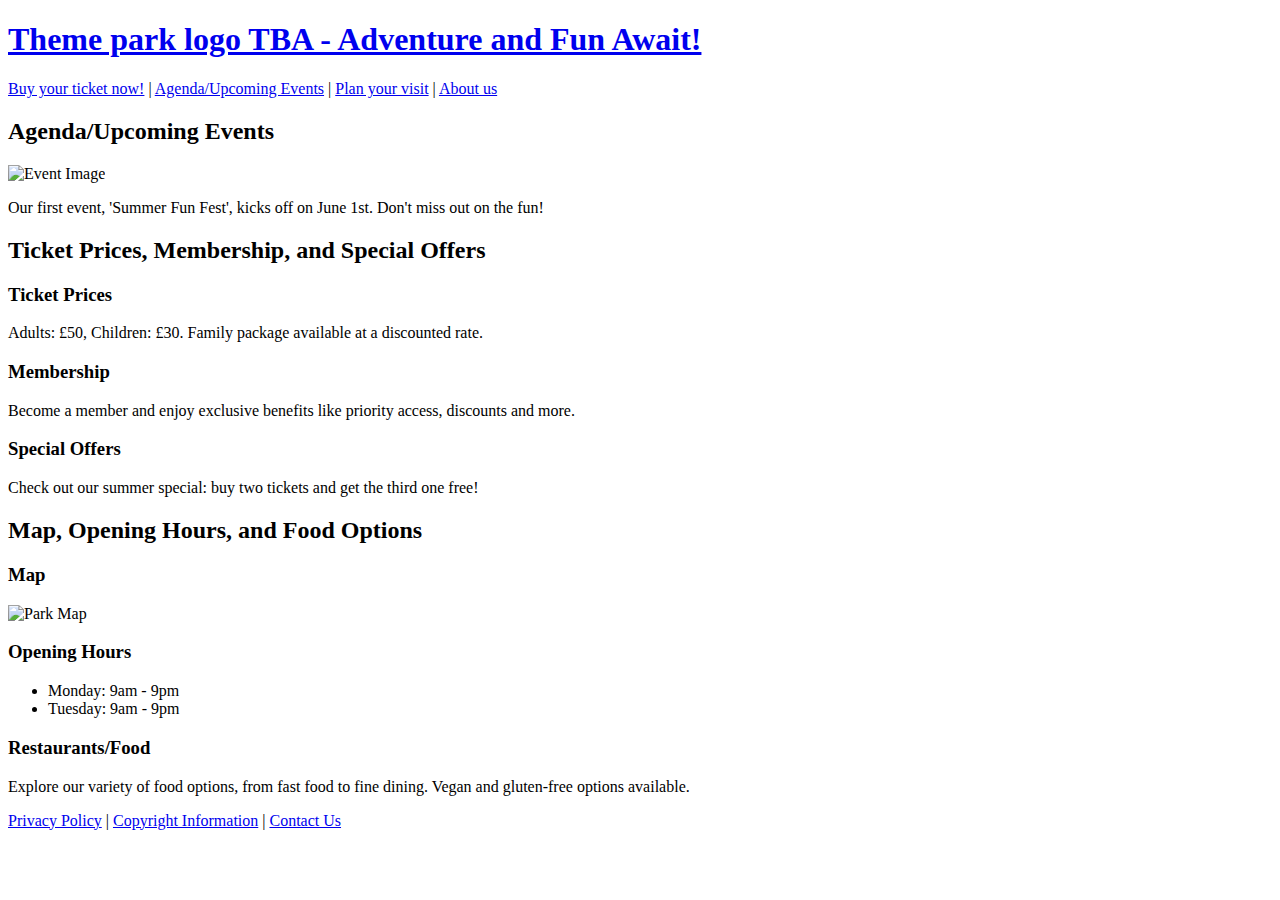
==== index.html @ 83d58781 "Basic folder structure implemented." ====
<!-- This is the main page of the theme park website -->

<!DOCTYPE html>
<html>
<head>
    <!-- Page title -->
    <title>Theme Park - Home</title>
</head>
<body>
    <!-- Site Header -->
    <header>
        <h1><a href="index.html">Theme park logo TBA - Adventure and Fun Await!</a></h1>

        <!-- Navigation -->
        <nav>
            <a href="your_visit.html">Buy your ticket now!</a> |
            <a href="#agenda">Agenda/Upcoming Events</a> |
            <a href="your_visit.html">Plan your visit</a> |
            <a href="about_us.html">About us</a>
        </nav>
    </header>
    
    <!-- Main Content -->
    <main>
        <section id="agenda">
            <h2>Agenda/Upcoming Events</h2>
            <!-- Each box would be represented with a div or figure tag -->
            <!-- Event image and details -->
            <!-- Replace with actual image path -->
            <div><img src="path_to_event_image.jpg" alt="Event Image"><p>Our first event, 'Summer Fun Fest', kicks off on June 1st. Don't miss out on the fun!</p></div>
            <!-- More events -->
        </section>

        <section id="tickets">
            <h2>Ticket Prices, Membership, and Special Offers</h2>
            <div>
                <h3>Ticket Prices</h3>
                <p>Adults: £50, Children: £30. Family package available at a discounted rate.</p>
            </div>
            <div>
                <h3>Membership</h3>
                <p>Become a member and enjoy exclusive benefits like priority access, discounts and more.</p>
            </div>
            <div>
                <h3>Special Offers</h3>
                <p>Check out our summer special: buy two tickets and get the third one free!</p>
            </div>
        </section>

        <section id="park-info">
            <h2>Map, Opening Hours, and Food Options</h2>
            <div>
                <h3>Map</h3>
                <!-- Replace with actual image path -->
                <img src="path_to_map_image.jpg" alt="Park Map">
            </div>
            <div>
                <h3>Opening Hours</h3>
                <ul>
                    <li>Monday: 9am - 9pm</li>
                    <li>Tuesday: 9am - 9pm</li>
                    <!-- Rest of the days -->
                </ul>
            </div>
            <div>
                <h3>Restaurants/Food</h3>
                <p>Explore our variety of food options, from fast food to fine dining. Vegan and gluten-free options available.</p>
            </div>
        </section>
    </main>
    
    <!-- Footer -->
    <footer>
        <a href="about_us.html#privacy">Privacy Policy</a> |
        <a href="about_us.html#copyright">Copyright Information</a> |
        <a href="about_us.html#contact">Contact Us</a>
    </footer>
</body>
</html>
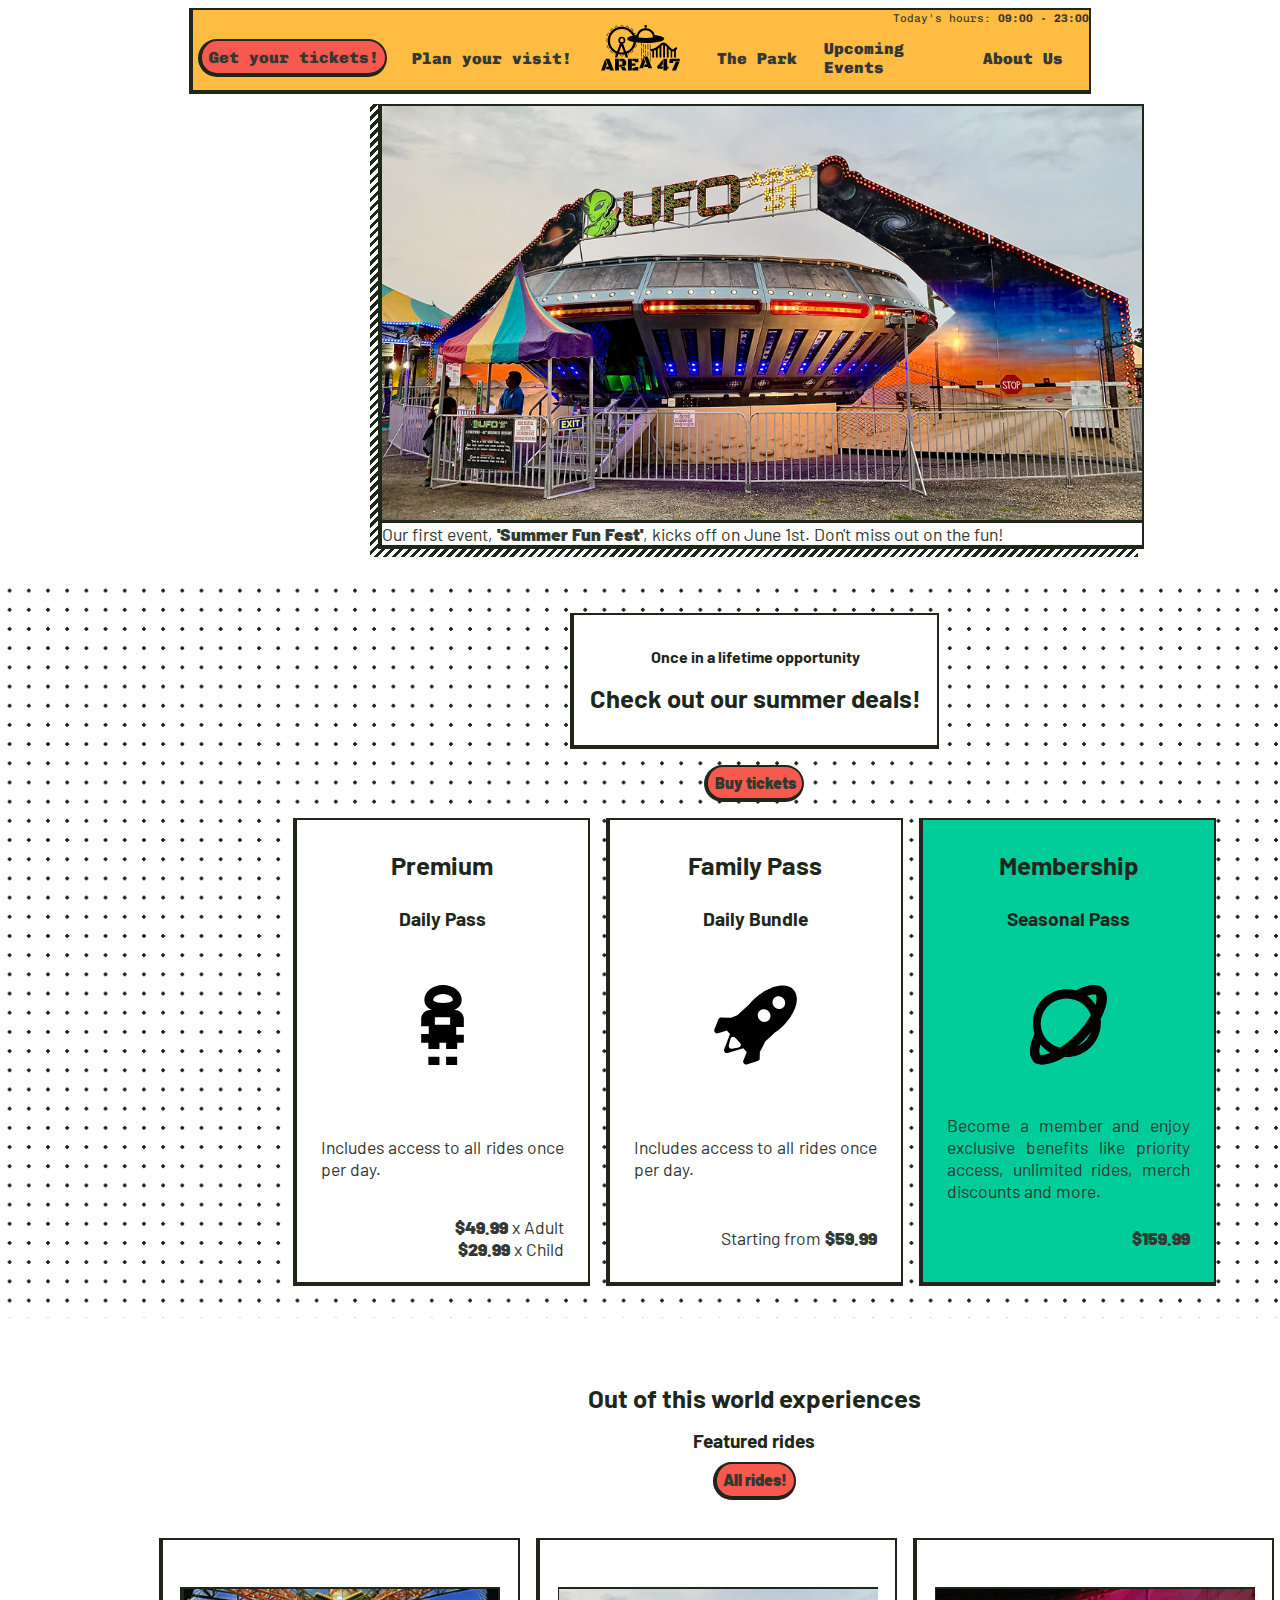
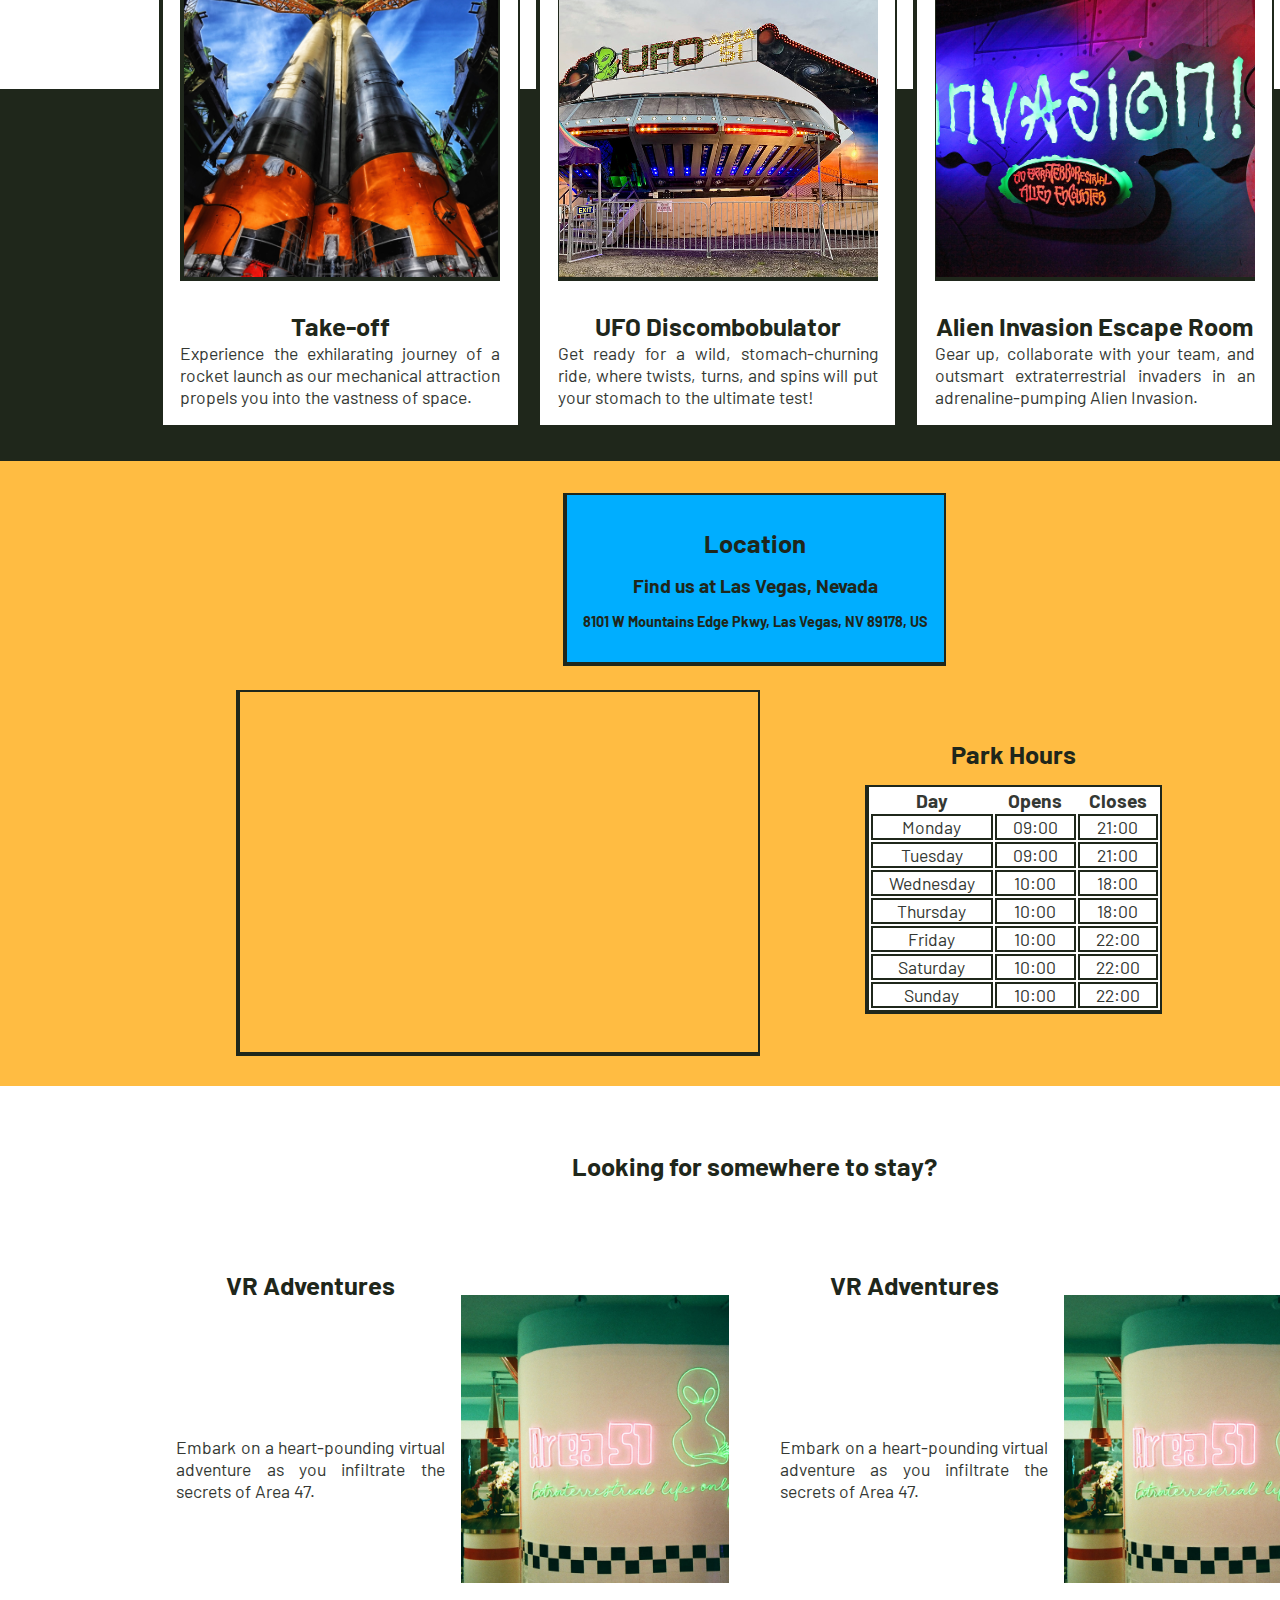
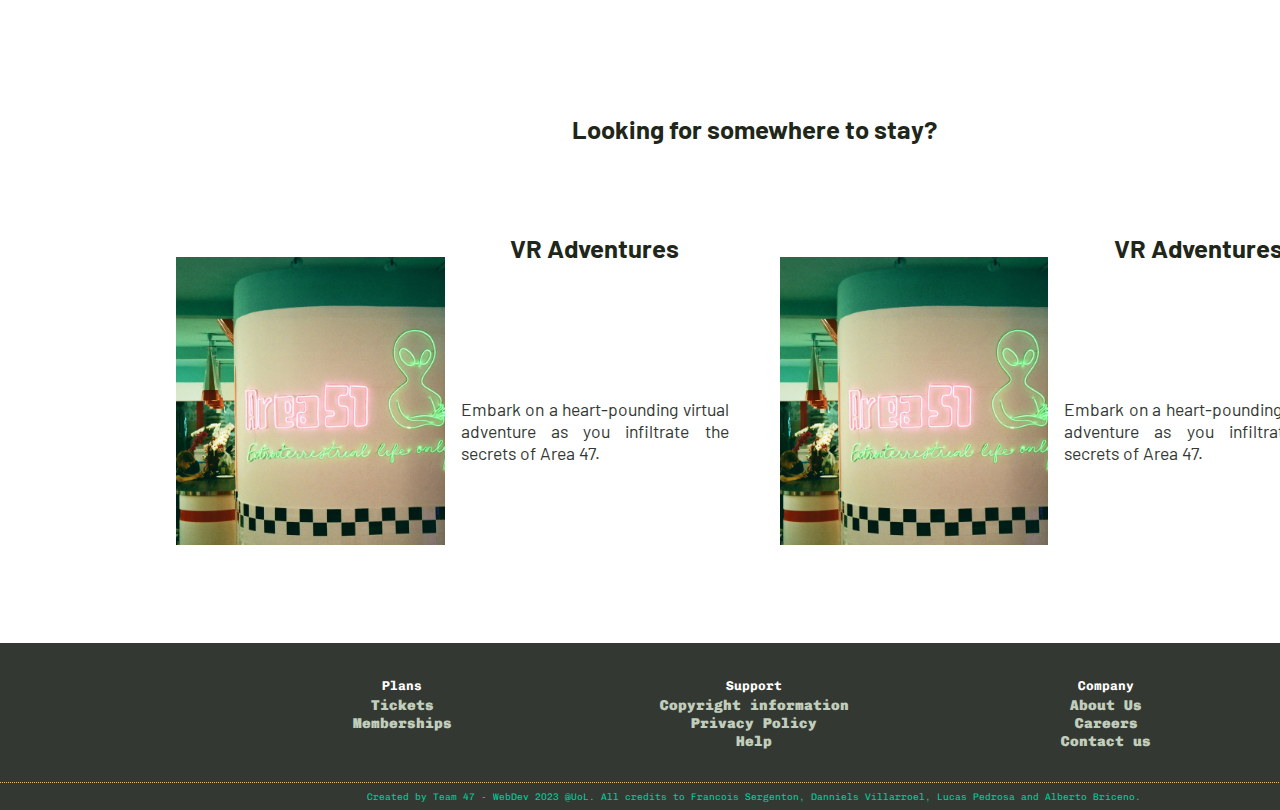
==== commit 2675d4a5: "Added test files" ====
--- a/index.html
+++ b/index.html
@@ -1,80 +1,318 @@
-<!-- This is the main page of the theme park website -->
-
 <!DOCTYPE html>
-<html>
+<html lang="en">
 <head>
-    <!-- Page title -->
-    <title>Theme Park - Home</title>
+    <meta charset="UTF-8">
+    <meta http-equiv="X-UA-Compatible" content="IE=edge">
+    <meta name="viewport" content="width=device-width, initial-scale=1.0">
+    <title>Area 47 - Home</title>
+    <link rel="stylesheet" href="css/style.css" />
 </head>
 <body>
-    <!-- Site Header -->
-    <header>
-        <h1><a href="index.html">Theme park logo TBA - Adventure and Fun Await!</a></h1>
-
-        <!-- Navigation -->
-        <nav>
-            <a href="your_visit.html">Buy your ticket now!</a> |
-            <a href="#agenda">Agenda/Upcoming Events</a> |
-            <a href="your_visit.html">Plan your visit</a> |
-            <a href="about_us.html">About us</a>
+
+    <!-- SITE HEADER - Contains Logo and Navigation Links -->
+    <header class="header">
+        <!-- NAVBAR - Left navbar only shown on desktop, Right navbar will transform into menu -->
+        <nav class="navbar">
+            <!-- LOGO - Displayed in the middle of the Navbar -->
+            <a href="index.html" class="navbar__logo">
+                <img src="assets/logo-black.svg" alt="Area 47 Logo" />
+            </a>
+            <!-- NAVBAR INFO - Park Hours info -->
+            <div class="navbar__info">Today's hours: <b>09:00 - 23:00</b></div>
+            <!-- NAVBAR LEFT - Links will hide on Mobile -->
+            <ul class="navbar__options navbar__left">
+                <!-- NAVBAR LEFT - Add items here -->
+                <li>
+                    <a class="button-red" href="your_visit.html">Get your tickets!</a>
+                </li>
+                <li>
+                    <a href="your_visit.html">Plan your visit!</a>
+                </li>
+            </ul>
+            <!-- HAMBURGER MENU - Hidden on Desktop -->
+            <input type="checkbox" id="navbar-check" class="navbar__check">
+            <label for="navbar-check" class="navbar__label">
+                <img src="assets/menu.svg" alt="Menu" />
+            </label>
+            <!-- NAVBAR RIGHT - Links will appear on hamburger list menu on Mobile -->
+            <ul class="navbar__options navbar__right">
+                <!-- NAVBAR RIGHT - Add items here -->
+                <li>
+                    <a href="your_visit.html">The Park</a>
+                </li>
+                <li>
+                    <a href="your_visit.html">Upcoming Events</a>
+                </li>
+                <li>
+                    <a href="about_us.html">About Us</a>
+                </li>
+            </ul>
         </nav>
     </header>
+    <!-- ##### START OF MAIN CONTENT ##### -->
     
-    <!-- Main Content -->
-    <main>
-        <section id="agenda">
-            <h2>Agenda/Upcoming Events</h2>
-            <!-- Each box would be represented with a div or figure tag -->
-            <!-- Event image and details -->
-            <!-- Replace with actual image path -->
-            <div><img src="path_to_event_image.jpg" alt="Event Image"><p>Our first event, 'Summer Fun Fest', kicks off on June 1st. Don't miss out on the fun!</p></div>
-            <!-- More events -->
-        </section>
-
-        <section id="tickets">
-            <h2>Ticket Prices, Membership, and Special Offers</h2>
-            <div>
-                <h3>Ticket Prices</h3>
-                <p>Adults: £50, Children: £30. Family package available at a discounted rate.</p>
-            </div>
-            <div>
-                <h3>Membership</h3>
-                <p>Become a member and enjoy exclusive benefits like priority access, discounts and more.</p>
-            </div>
-            <div>
-                <h3>Special Offers</h3>
-                <p>Check out our summer special: buy two tickets and get the third one free!</p>
-            </div>
-        </section>
-
-        <section id="park-info">
-            <h2>Map, Opening Hours, and Food Options</h2>
-            <div>
-                <h3>Map</h3>
-                <!-- Replace with actual image path -->
-                <img src="path_to_map_image.jpg" alt="Park Map">
-            </div>
-            <div>
-                <h3>Opening Hours</h3>
+    <main role="main">
+        <!-- Banner Section -->
+        <section id="banner">
+            <div class="flex__container">
+                <div class="banner bg-diagonal">
+                    <div class="banner__content bordered">
+                        <img src="images/1.jpg" />
+                        <p class="banner__tagline">
+                            Our first event, <strong>'Summer Fun Fest'</strong>, kicks off on June 1st. Don't miss out on the fun!
+                        </p>
+                    </div>
+                </div>
+            </div>        
+        </section>
+        <!-- Promotions Section -->
+        <section id="special-offers" class="bg-dots">
+            <div class="information bordered bg-lightest">
+                <h3>Once in a lifetime opportunity</h3>
+                <h1>Check out our summer deals!</h1>
+            </div>
+            <a class="button-red">Buy tickets</a>
+            <div class="grid__container three-cols">
+                <div class="card bg-lightest bordered">
+                    <div class="card-type-one">
+                        <h1 class="card__title">Premium</h1>
+                        <h2 class="card__subtitle">Daily Pass</h2>
+                        <p class="card__description">Includes access to all rides once per day.</p>
+                        <p class="card__price">
+                            <strong>$49.99</strong> x Adult <br>
+                            <strong>$29.99 </strong>x Child
+                        </p>
+                        <div class="card__image">
+                            <img src="assets/ticket-astronaut.svg" />
+                        </div>
+                    </div>
+                </div>
+                <div class="card bg-lightest bordered">
+                    <div class="card-type-one">
+                        <h1 class="card__title">Family Pass</h1>
+                        <h2 class="card__subtitle">Daily Bundle</h2>
+                        <p class="card__description">Includes access to all rides once per day.</p>
+                        <p class="card__price">
+                            Starting from <strong>$59.99</strong>
+                        </p>
+                        <div class="card__image">
+                            <img src="assets/ticket-rocket.svg" />
+                        </div>
+                    </div>
+                </div>
+                <div class="card bg-green bordered">
+                    <div class="card-type-one">
+                        <h1 class="card__title">Membership</h1>
+                        <h2 class="card__subtitle">Seasonal Pass</h2>
+                        <p class="card__description">Become a member and enjoy exclusive benefits like priority access, unlimited rides, merch discounts and more.</p>
+                        <p class="card__price">
+                            <strong>$159.99</strong>
+                        </p>
+                        <div class="card__image">
+                            <img src="assets/ticket-planet.svg" />
+                        </div>
+                    </div>
+                </div>
+            </div>
+        </section>
+        <!-- Featured Rides Section -->
+        <section id="rides" class="bg-mixed">
+            <div class="information">
+                <h1>Out of this world experiences</h1>
+                <h2>Featured rides</h2>
+                <a class="button-red">All rides!</a>
+            </div>
+            <div class="grid__container four-cols">
+                
+                <div class="card bordered bg-lightest">
+                    <div class="card-type-two">
+                        <h1 class="card__title">Take-off</h1>
+                        <p class="card__description">Experience the exhilarating journey of a rocket launch as our mechanical attraction propels you into the vastness of space.</p>
+                        <div class="card__image">
+                            <img class="bordered" src="images/20.jpg" />
+                        </div>
+                    </div>
+                </div>
+
+                <div class="card bordered bg-lightest">
+                    <div class="card-type-two">
+                        <h1 class="card__title">UFO Discombobulator</h1>
+                        <p class="card__description">Get ready for a wild, stomach-churning ride, where twists, turns, and spins will put your stomach to the ultimate test!</p>
+                        <div class="card__image">
+                            <img class="bordered" src="images/1.jpg" />
+                        </div>
+                    </div>
+                </div>
+
+                <div class="card bordered bg-lightest">
+                    <div class="card-type-two">
+                        <h1 class="card__title">Alien Invasion Escape Room</h1>
+                        <p class="card__description">Gear up, collaborate with your team, and outsmart extraterrestrial invaders in an adrenaline-pumping Alien Invasion.</p>
+                        <div class="card__image">
+                            <img class="bordered" src="images/5.jpg" />
+                        </div>
+                    </div>
+                </div>
+
+                <div class="card bordered bg-lightest">
+                    <div class="card-type-two">
+                        <h1 class="card__title">VR Adventures</h1>
+                        <p class="card__description">Embark on a heart-pounding virtual adventure as you infiltrate the secrets of Area 47.</p>
+                        <div class="card__image">
+                            <img class="bordered" src="images/13.jpg" />
+                        </div>
+                    </div>
+                </div>
+
+            </div>
+        </section>
+
+        <section id="park-hours-and-location" class="bg-primary">
+            <div class="information bordered bg-blue">
+                <h1>Location</h1>
+                <h2>Find us at Las Vegas, Nevada</h2>
+                <h4>8101 W Mountains Edge Pkwy, Las Vegas, NV 89178, US</h4>
+            </div>
+            <div class="grid__container two-cols">
+                <figure>
+                    <iframe  class="bordered" src="https://www.google.com/maps/embed?pb=!1m14!1m12!1m3!1d2033.2994493219244!2d-115.26764380509697!3d36.004127821631805!2m3!1f0!2f0!3f0!3m2!1i1024!2i768!4f13.1!5e0!3m2!1ses-419!2sec!4v1687545298673!5m2!1ses-419!2sec"></iframe>
+                </figure>
+                <div class="information">
+                    <h1>Park Hours</h1>
+                    <table class="bordered bg-lightest">
+                        <tr>
+                            <th>Day</th> <th>Opens</th> <th>Closes</th>
+                        </tr>
+                        <tr>
+                            <td>Monday</td> <td>09:00</td> <td>21:00</td>
+                        </tr>
+                        <tr>
+                            <td>Tuesday</td> <td>09:00</td> <td>21:00</td>
+                        </tr>
+                        <tr>
+                            <td>Wednesday</td> <td>10:00</td> <td>18:00</td>
+                        </tr>
+                        <tr>
+                            <td>Thursday</td> <td>10:00</td> <td>18:00</td>
+                        </tr>
+                        <tr>
+                            <td>Friday</td> <td>10:00</td> <td>22:00</td>
+                        </tr>
+                        <tr>
+                            <td>Saturday</td> <td>10:00</td> <td>22:00</td>
+                        </tr>
+                        <tr>
+                            <td>Sunday</td> <td>10:00</td> <td>22:00</td>
+                        </tr>
+                    </table>
+                </div>
+            </div>
+        </section>
+
+        <section id="food">
+            <div class="information">
+                <h1>Looking for somewhere to stay?</h1>
+            </div>
+            <div class="flex__container">
+                <div class="card">
+                    <div class="card-type-three">
+                        <h1 class="card__title">VR Adventures</h1>
+                        <p class="card__description">Embark on a heart-pounding virtual adventure as you infiltrate the secrets of Area 47.</p>
+                        <div class="card__image">
+                            <img src="images/16.jpg" />
+                        </div>
+                    </div>
+                </div>
+                <div class="card">
+                    <div class="card-type-three">
+                        <h1 class="card__title">VR Adventures</h1>
+                        <p class="card__description">Embark on a heart-pounding virtual adventure as you infiltrate the secrets of Area 47.</p>
+                        <div class="card__image">
+                            <img src="images/16.jpg" />
+                        </div>
+                    </div>
+                </div>
+            </div>
+
+            <section id="food-and-accomodation">
+                <div class="information">
+                    <h1>Looking for somewhere to stay?</h1>
+                </div>
+                <div class="flex__container">
+                    <div class="card">
+                        <div class="card-type-four">
+                            <h1 class="card__title">VR Adventures</h1>
+                            <p class="card__description">Embark on a heart-pounding virtual adventure as you infiltrate the secrets of Area 47.</p>
+                            <div class="card__image">
+                                <img src="images/16.jpg" />
+                            </div>
+                        </div>
+                    </div>
+                    <div class="card">
+                        <div class="card-type-four">
+                            <h1 class="card__title">VR Adventures</h1>
+                            <p class="card__description">Embark on a heart-pounding virtual adventure as you infiltrate the secrets of Area 47.</p>
+                            <div class="card__image">
+                                <img src="images/16.jpg" />
+                            </div>
+                        </div>
+                    </div>
+                </div>
+
+        </section>
+
+    </main>
+
+    <!-- ##### END OF MAIN CONTENT ##### -->
+    <!-- SITE FOOTER - Contains supporting links -->
+    <footer class="footer">
+        <div class="footer__content">
+            <!-- FOOTER MENU - Add more menus using an h1 for a title and a list of links -->
+            <div class="footer__content-menu">
+                <h1>Plans</h1>
                 <ul>
-                    <li>Monday: 9am - 9pm</li>
-                    <li>Tuesday: 9am - 9pm</li>
-                    <!-- Rest of the days -->
+                    <li>
+                        <a href="your_visit.html">Tickets</a>
+                    </li>
+                    <li>
+                        <a href="your_visit.html">Memberships</a>
+                    </li>
                 </ul>
             </div>
-            <div>
-                <h3>Restaurants/Food</h3>
-                <p>Explore our variety of food options, from fast food to fine dining. Vegan and gluten-free options available.</p>
-            </div>
-        </section>
-    </main>
+            <div class="footer__content-menu">
+                <h1>Support</h1>
+                <ul>
+                    <li>
+                        <a href="about_us.html">Copyright information</a>
+                    </li>
+                    <li>
+                        <a href="about_us.html">Privacy Policy</a>
+                    </li>
+                    <li>
+                        <a href="about_us.html">Help</a>
+                    </li>
+                </ul>
+            </div>
+            <div class="footer__content-menu">
+                <h1>Company</h1>
+                <ul>
+                    <li>
+                        <a href="about_us.html">About Us</a>
+                    </li>
+                    <li>
+                        <a href="about_us.html">Careers</a>
+                    </li>
+                    <li>
+                        <a href="about_us.html">Contact us</a>
+                    </li>
+                </ul>
+            </div>
+        </div>
+        <!-- FOOTER CREDITS -->
+        <div class="footer__credits">
+            Created by Team 47 - WebDev 2023 @UoL. All credits to Francois Sergenton, Danniels Villarroel, Lucas Pedrosa and Alberto Briceno.
+        </div>
+    </footer>
     
-    <!-- Footer -->
-    <footer>
-        <a href="about_us.html#privacy">Privacy Policy</a> |
-        <a href="about_us.html#copyright">Copyright Information</a> |
-        <a href="about_us.html#contact">Contact Us</a>
-    </footer>
 </body>
-</html>
-
+</html>--- a/css/style.css
+++ b/css/style.css
@@ -0,0 +1,574 @@
+@import url('https://fonts.googleapis.com/css?family=Chivo+Mono&display=swap');
+@import url('https://fonts.googleapis.com/css?family=Barlow&display=swap');
+
+
+/* ##########START OF GLOBAL VARIABLES########## */
+:root {
+    /* Font Variables */
+    --ui-font: 'Chivo Mono', sans-serif;
+    --content-font: 'Barlow', serif;
+    --size-h1: 1.6rem;
+    --size-h2: 1.2rem;
+    --size-h3: 1.0rem;
+    --size-h4: 0.9rem;
+    --size-h5: 0.8rem;
+    --size-h6: 0.7rem;
+    --size-p1: 1.1rem;
+    --size-p2: 1.0rem;
+    --size-p3: 0.9rem;
+    --size-p4: 0.8rem;
+    --size-p5: 0.7rem;
+    --size-p6: 0.6rem;
+    --size-a: 1.0rem;
+    --weight-lightest: 100;
+    --weight-light: 200;
+    --weight-regular: 400;
+    --weight-bold: 700;
+    --weight-boldest: 900;
+
+    /* Colour Variables */
+    --color-primary: #ffbc42;
+    --color-primary-dark: #bd892a;
+    --color-accent-red: #f8594e;
+    --color-accent-green: #00cc99;
+    --color-accent-blue: #00aeff;
+    --color-darkest: #1f271b;
+    --color-dark: #343833;
+    --color-neutral: #707070;
+    --color-light: #c1cebb;
+    --color-lightest: #fff;
+    --color-transparent: #ffffff00;
+
+    /* Other Variables */
+    --border-light: 0.065rem;
+    --border-regular: 0.15rem;
+    --border-bold: 0.15rem;
+    --border-boldest: 0.25rem;
+}
+/* ##########END OF GLOBAL VARIABLES########## */
+
+html {
+    box-sizing: border-box;
+    height: 100%;
+    font-size: 16px; /* REM Unit declaration*/
+}
+
+* {
+    scroll-behavior: smooth;
+    width: 100%;
+    padding: 0;
+    margin: 0;
+}
+
+/* ##########START OF CSS RESET########## */
+body {
+    background-color: var(--color-lightest);
+    min-height: 100%;
+    display: grid;
+    grid-template-rows: 1fr auto;
+    grid-template-areas:
+        "content"
+        "footer";
+}
+
+ol, ul {
+    list-style-type: none;
+    color: var(--color-dark);
+}
+
+h1,
+h2,
+h3,
+h4,
+h5,
+h6 {
+    color: var(--color-darkest);
+}
+
+h1 {
+    font-size: var(--size-h1);
+}
+
+h2 {
+    font-size: var(--size-h2);
+}
+
+h3 {
+    font-size: var(--size-h3);
+}
+
+h4 {
+    font-size: var(--size-h4);
+}
+
+h5 {
+    font-size: var(--size-h5);
+}
+
+h6 {
+    font-size: var(--size-h6);
+}
+
+p,
+ol,
+ul,
+div,
+span {
+    color: var(--color-dark);
+    font-size: var(--size-p1);
+    font-weight: var(--weight-regular);
+}
+
+a {
+    text-decoration: none;
+    color: var(--color-dark);
+    font-size: var(--size-a);
+    font-weight: var(--weight-boldest);
+}
+/* ##########END OF CSS RESET########## */
+
+/* ##########START OF HEADER########## */
+.header {
+    position: fixed;
+    top: 0.5rem;
+    font-family: var(--ui-font);
+    z-index: 999;
+}
+
+.navbar {
+    background-color: var(--color-primary);
+    width: 70%;
+    min-height: 5rem;
+    border: solid var(--color-darkest);
+    border-width: var(--border-bold) var(--border-bold) var(--border-boldest) var(--border-boldest);
+    margin-left: auto;
+    margin-right: auto;
+    display: grid;
+    align-items: center;
+    grid-template-rows: 1fr 4fr;
+    grid-template-columns: 4fr 1fr 4fr;
+    grid-template-areas: 
+        ". logo info"
+        "left-bar logo right-bar";
+}
+
+.navbar__logo {
+    text-align: center;
+    grid-area: logo;
+}
+
+.navbar__logo img {
+    width: 5rem;
+}
+
+.navbar__check,
+.navbar__label {
+    display: none;
+}
+
+.navbar__info {
+    font-size: var(--size-p5);
+    text-align: end;
+    grid-area: info;
+}
+
+.navbar__left {
+    justify-content: space-around;
+    grid-area: left-bar;
+}
+
+.navbar__right {
+    justify-content: flex-end;
+    grid-area: right-bar;
+}
+
+.navbar__options {
+    display: flex;
+    align-items: center;
+}
+
+.navbar__options li {
+    display: flex;
+    align-items: center;
+}
+
+.navbar__options a {
+    width: fit-content;
+    margin-left: auto;
+    margin-right: auto;
+    display: block;
+}
+/* ##########END OF HEADER########## */
+
+/* ##########START OF FOOTER########## */
+.footer {
+    background-color: var(--color-dark);
+    font-family: var(--ui-font);
+    grid-area: footer;
+}
+
+.footer__content {
+    width: 70%;
+    padding: 2rem 0;
+    margin-left: auto;
+    margin-right: auto;
+    display: flex;    
+}
+
+.footer__content-menu {
+    text-align: center;
+}
+
+.footer__content-menu h1 {
+    color: var(--color-lightest);
+    font-size: var(--size-h5);
+    margin: 0.2rem 0;
+}
+
+.footer__content-menu a {
+    color: var(--color-light);
+    font-size: var(--size-p3);
+    display: block;
+}
+
+.footer__credits {
+    color: var(--color-accent-green);
+    font-size: var(--size-p6);
+    text-align: center;
+    padding: 0.5rem 0;
+    border-top: 0.01rem dotted var(--color-primary);
+}
+/* ##########END OF FOOTER########## */
+
+/* ##########START OF CONTENT STRUCTURE########## */
+main {
+    font-family: var(--content-font);
+    margin-top: 5rem;
+}
+
+section {
+    padding: 1rem 0;
+    display: flex;
+    flex-direction: column;
+}
+
+figure {
+    width: 100%;
+}
+
+iframe {
+    width: 100%;
+    min-height: 40vh;
+    min-width: 40vw;
+}
+
+.flex__container {
+    max-width: 80%;
+    width: fit-content;
+    padding: 0.5rem 0;
+    margin-left: auto;
+    margin-right: auto;
+    display: flex;
+    align-items: center;
+    justify-content: center;
+}
+
+.grid__container {
+    max-width: 80%;
+    width: fit-content;
+    padding: 0.5rem 0;
+    margin-left: auto;
+    margin-right: auto;
+    display: grid;
+    justify-items: center;
+    grid-template-rows: auto;
+}
+
+.one-col {
+    grid-template-columns: 1fr;
+}
+
+.two-cols {
+    grid-template-columns: 1fr 1fr;
+}
+
+.three-cols {
+    grid-template-columns: 1fr 1fr 1fr;
+}
+
+.four-cols {
+    grid-template-columns: 1fr 1fr 1fr 1fr;
+}
+
+th {
+    font-size: var(--size-h2);
+}
+
+td {
+    font-size: var(--size-p1);
+    border: var(--border-bold) solid var(--color-darkest);
+    padding: 0 1rem;
+}
+/* ##########END OF CONTENT STRUCTURE########## */
+
+/* ##########START OF CONTENT COMPONENTS########## */
+/* Banner */
+.banner {
+    width: 60vw;
+    margin-left: auto;
+    margin-right: auto;
+}
+
+.banner__content {
+    position: relative;
+    width: 99%;
+    margin-left: 1%;
+    margin-bottom: 1%;
+    display: flex;
+    flex-direction: column;
+    align-items: stretch;
+}
+
+.banner__tagline {
+    background-color: var(--color-lightest);
+    font-size: var(--size-p1);
+    text-align: justify;
+    border-top: solid var(--color-darkest);
+}
+/* General Purpose */
+.information {
+    width: fit-content;
+    padding: 1rem;
+    text-align: center;
+    margin: 1rem auto;
+}
+
+.information * {
+    margin: 1rem auto;
+}
+
+/* Card */
+.card {
+    width: fit-content;
+    margin: 0.5rem;
+    padding: 1.0em;
+}
+
+.card__title {
+    text-justify: center;
+    grid-area: card-title;
+}
+
+.card__subtitle {
+    grid-area: card-subtitle;
+}
+
+.card__description {
+    text-align: justify;
+    grid-area: card-description;
+}
+
+.card__image {
+    height: 22rem;
+    grid-area: card-image;
+    align-items: stretch;
+    display: flex;
+    overflow: hidden;
+    justify-content: center;
+}
+
+.card__price {
+    grid-area: card-price;
+    text-align: end;
+}
+
+.card-type-one {
+    width: 16rem;
+    height: fit-content;
+    margin-left: auto;
+    margin-right: auto;
+    display: grid;
+    align-items: center;
+    grid-template-rows: 1fr 1fr 3fr 2fr 1fr;
+    grid-template-columns: 1fr 1fr;
+    grid-template-areas:
+        "card-title card-title"
+        "card-subtitle card-subtitle"
+        "card-image card-image"
+        "card-description card-description"
+        "card-price card-price";
+}
+
+.card-type-one * {
+    width: 95%;
+    margin-left: auto;
+    margin-right: auto;
+}
+
+.card-type-one .card__title,
+.card-type-one .card__subtitle {
+    text-align: center;
+    text-justify: center;
+}
+
+.card-type-one .card__image {
+    height: 10rem;
+}
+
+.card-type-one .card__image img {
+    object-fit: fill;
+    height: 50%;
+    margin: auto;
+}
+
+.card-type-two {
+    max-height: 50vh;
+    width: 20rem;
+    display: grid;
+    grid-template-rows: 5fr 1fr 1fr;
+    grid-template-columns: 1fr;
+    grid-template-areas:
+        "card-image"
+        "card-title"
+        "card-description"
+}
+
+.card-type-three {
+    display: grid;
+    gap: 1rem;
+    grid-template-rows: 1fr 1fr 4fr 1fr;
+    grid-template-columns: 1fr 1fr;
+    grid-template-areas:
+        "card-title card-image"
+        "card-subtitle card-image"
+        "card-description card-image"
+        "card-price card-image";
+}
+
+.card-type-four {
+    display: grid;
+    gap: 1rem;
+    grid-template-rows: 1fr 1fr 4fr 1fr;
+    grid-template-columns: 1fr 1fr;
+    grid-template-areas:
+        "card-image card-title"
+        "card-image card-subtitle"
+        "card-image card-description"
+        "card-image card-price";
+}
+
+.card-type-two *,
+.card-type-three *,
+.card-type-four * {
+    display: flex;
+    align-items: center;
+    justify-content: center;
+    margin-left: auto;
+    margin-right: auto;
+}
+
+.card-type-two img,
+.card-type-three img,
+.card-type-four img {
+    padding: none;
+    object-fit: cover;
+    height: 18rem;
+}
+
+
+/* Buttons */
+.button-red {
+    height: fit-content;
+    background-color: var(--color-accent-red);
+    border: solid var(--color-darkest);
+    border-width: var(--border-bold) var(--border-bold) var(--border-boldest) var(--border-boldest);
+    border-radius: 2rem;
+    padding: 0.4rem;
+    width: fit-content;
+    margin: auto;
+}
+
+.button-green {
+    height: fit-content;
+    background-color: var(--color-accent-green);
+    border: solid var(--color-darkest);
+    border-width: var(--border-bold) var(--border-bold) var(--border-boldest) var(--border-boldest);
+    border-radius: 2rem;
+    padding: 0.4rem;
+    width: fit-content;
+    margin: auto;
+}
+
+.button-blue {
+    height: fit-content;
+    background-color: var(--color-accent-blue);
+    border: solid var(--color-darkest);
+    border-width: var(--border-bold) var(--border-bold) var(--border-boldest) var(--border-boldest);
+    border-radius: 2rem;
+    padding: 0.4rem;
+    width: fit-content;
+    margin: auto;
+}
+/* ##########END OF CONTENT COMPONENTS########## */
+
+/* ##########START OF DECORATION########## */
+/* Text decorations */
+strong {
+    font-weight: var(--weight-boldest);
+}
+
+.strikethrough {
+    text-decoration: line-through;
+}
+
+/* Box decorations */
+.bordered {
+    border: solid var(--color-darkest);
+    border-width: var(--border-bold) var(--border-bold) var(--border-boldest) var(--border-boldest);
+}
+/* Backgrounds */
+.bg-dots {
+    background-image: radial-gradient(var(--color-darkest) 0.1rem, var(--color-transparent) 0.1rem);
+    background-size: 1.2rem 1.2rem;
+}
+
+.bg-diagonal {
+    background: repeating-linear-gradient(-45deg, var(--color-darkest), var(--color-darkest) 0.2rem, var(--color-transparent) 0.2rem, var(--color-transparent) 0.4rem);
+}
+
+.bg-lightest {
+    background: var(--color-lightest);
+}
+
+.bg-light {
+    background: var(--color-light);
+}
+
+.bg-darkest {
+    background: var(--color-darkest);
+}
+
+.bg-dark {
+    background: var(--color-dark);
+}
+
+.bg-primary {
+    background-color: var(--color-primary);
+}
+
+.bg-red {
+    background: var(--color-accent-red);
+}
+
+.bg-blue {
+    background: var(--color-accent-blue);
+}
+
+.bg-green {
+    background: var(--color-accent-green);
+}
+
+.bg-mixed {
+    background: linear-gradient(180deg, var(--color-lightest) 50%, var(--color-darkest) 50%);
+}
+/* ##########END OF DECORATION########## */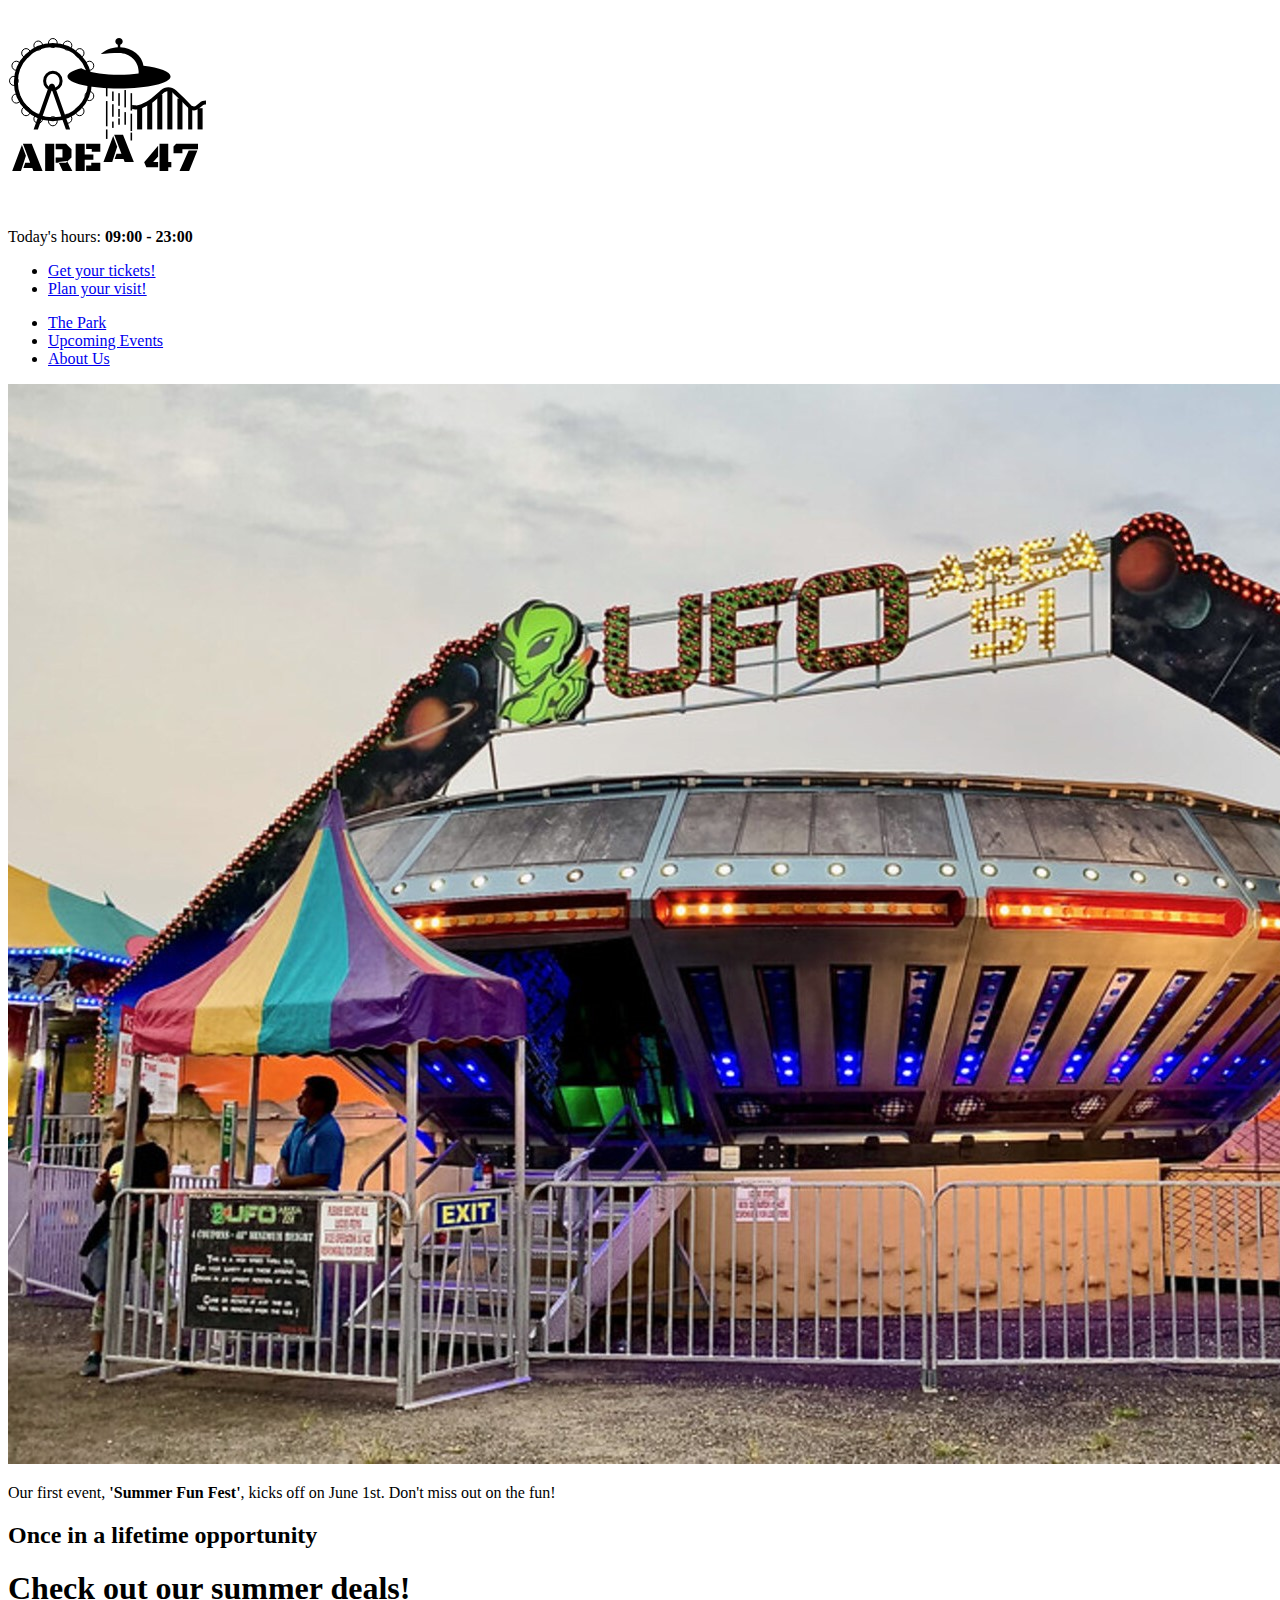
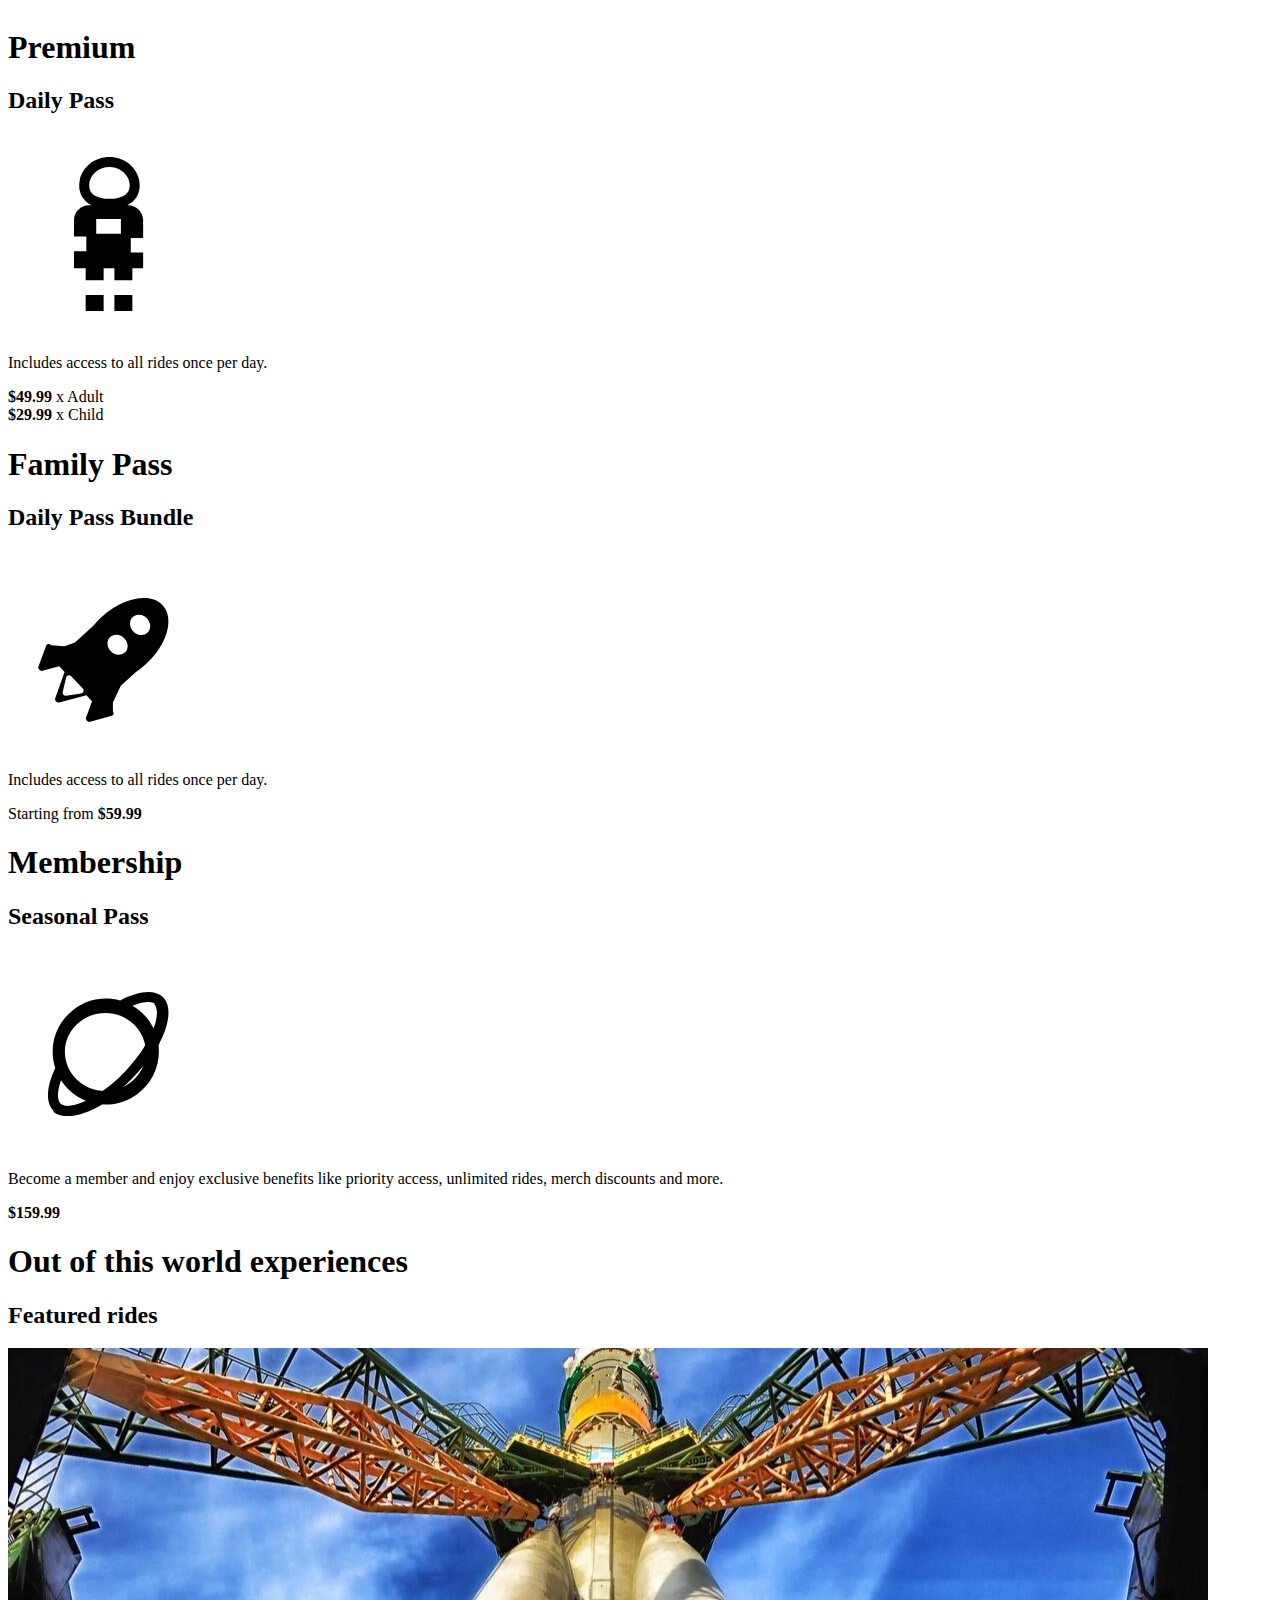
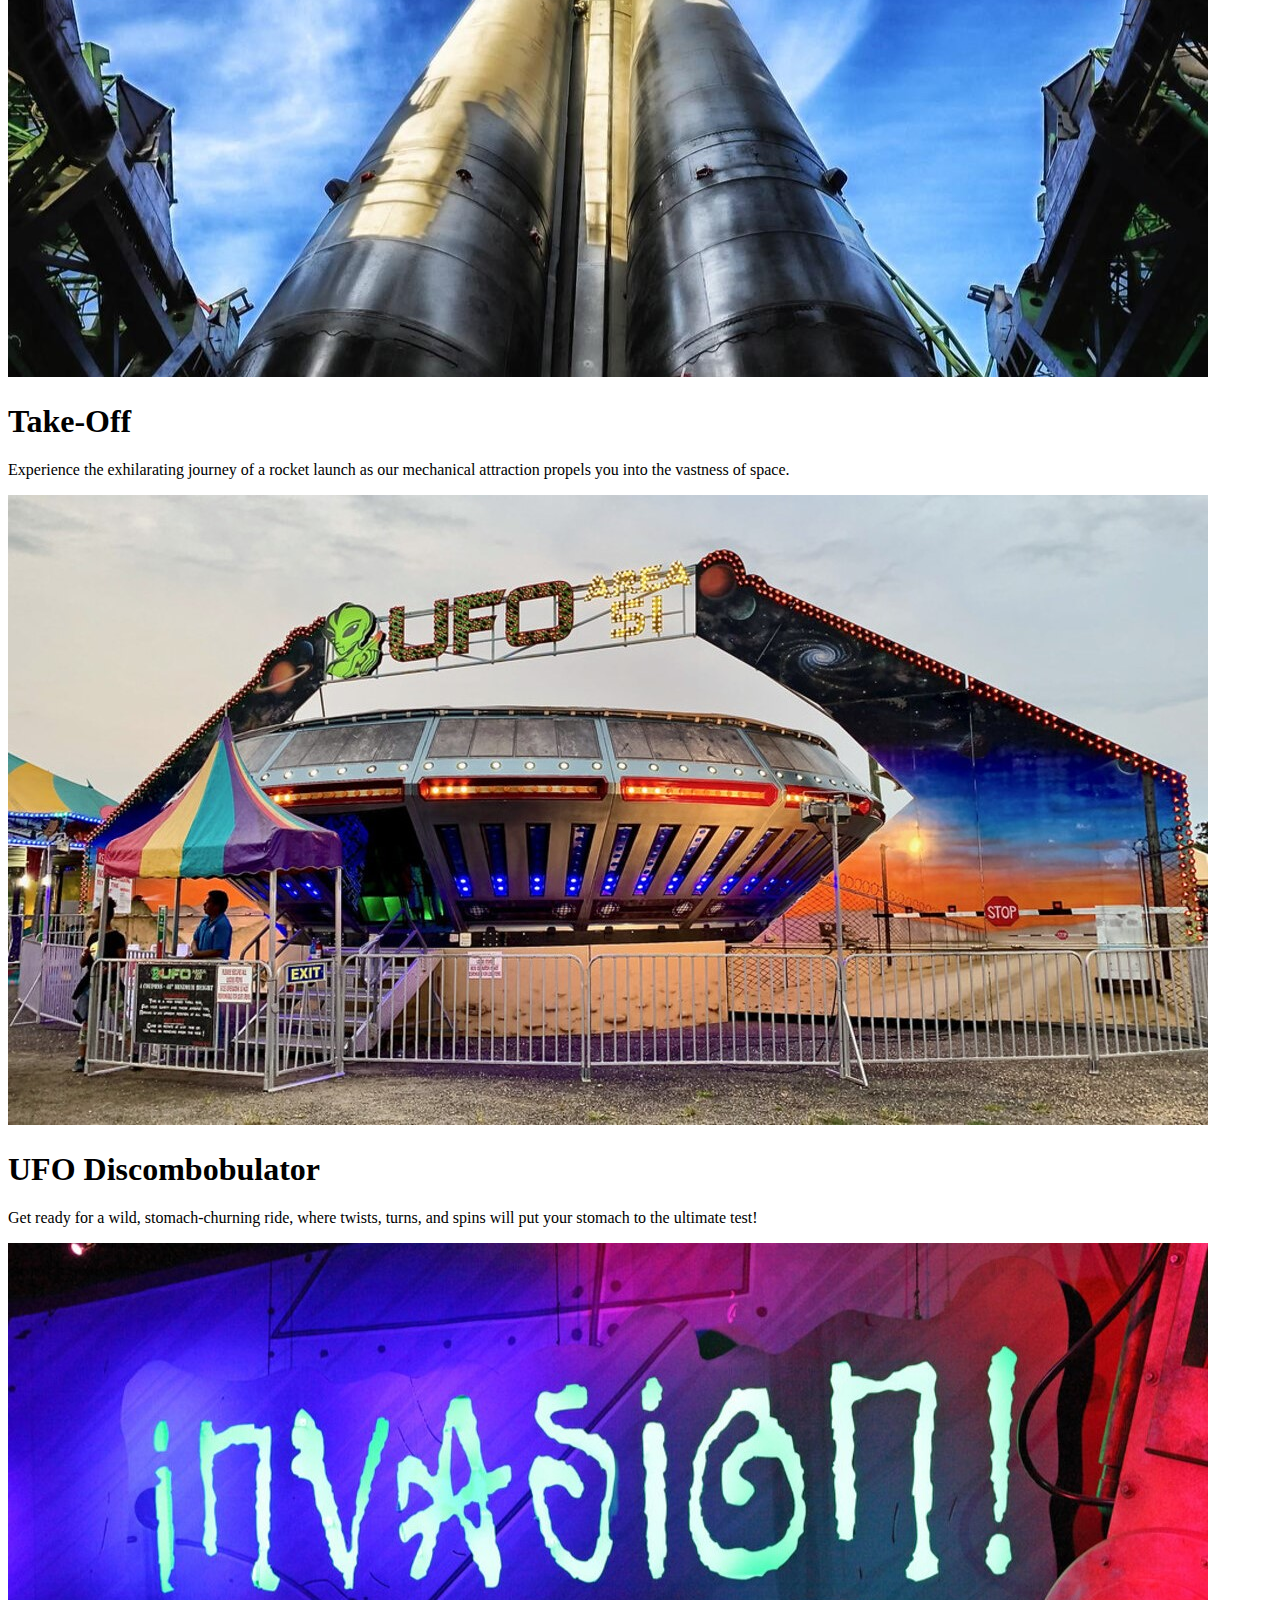
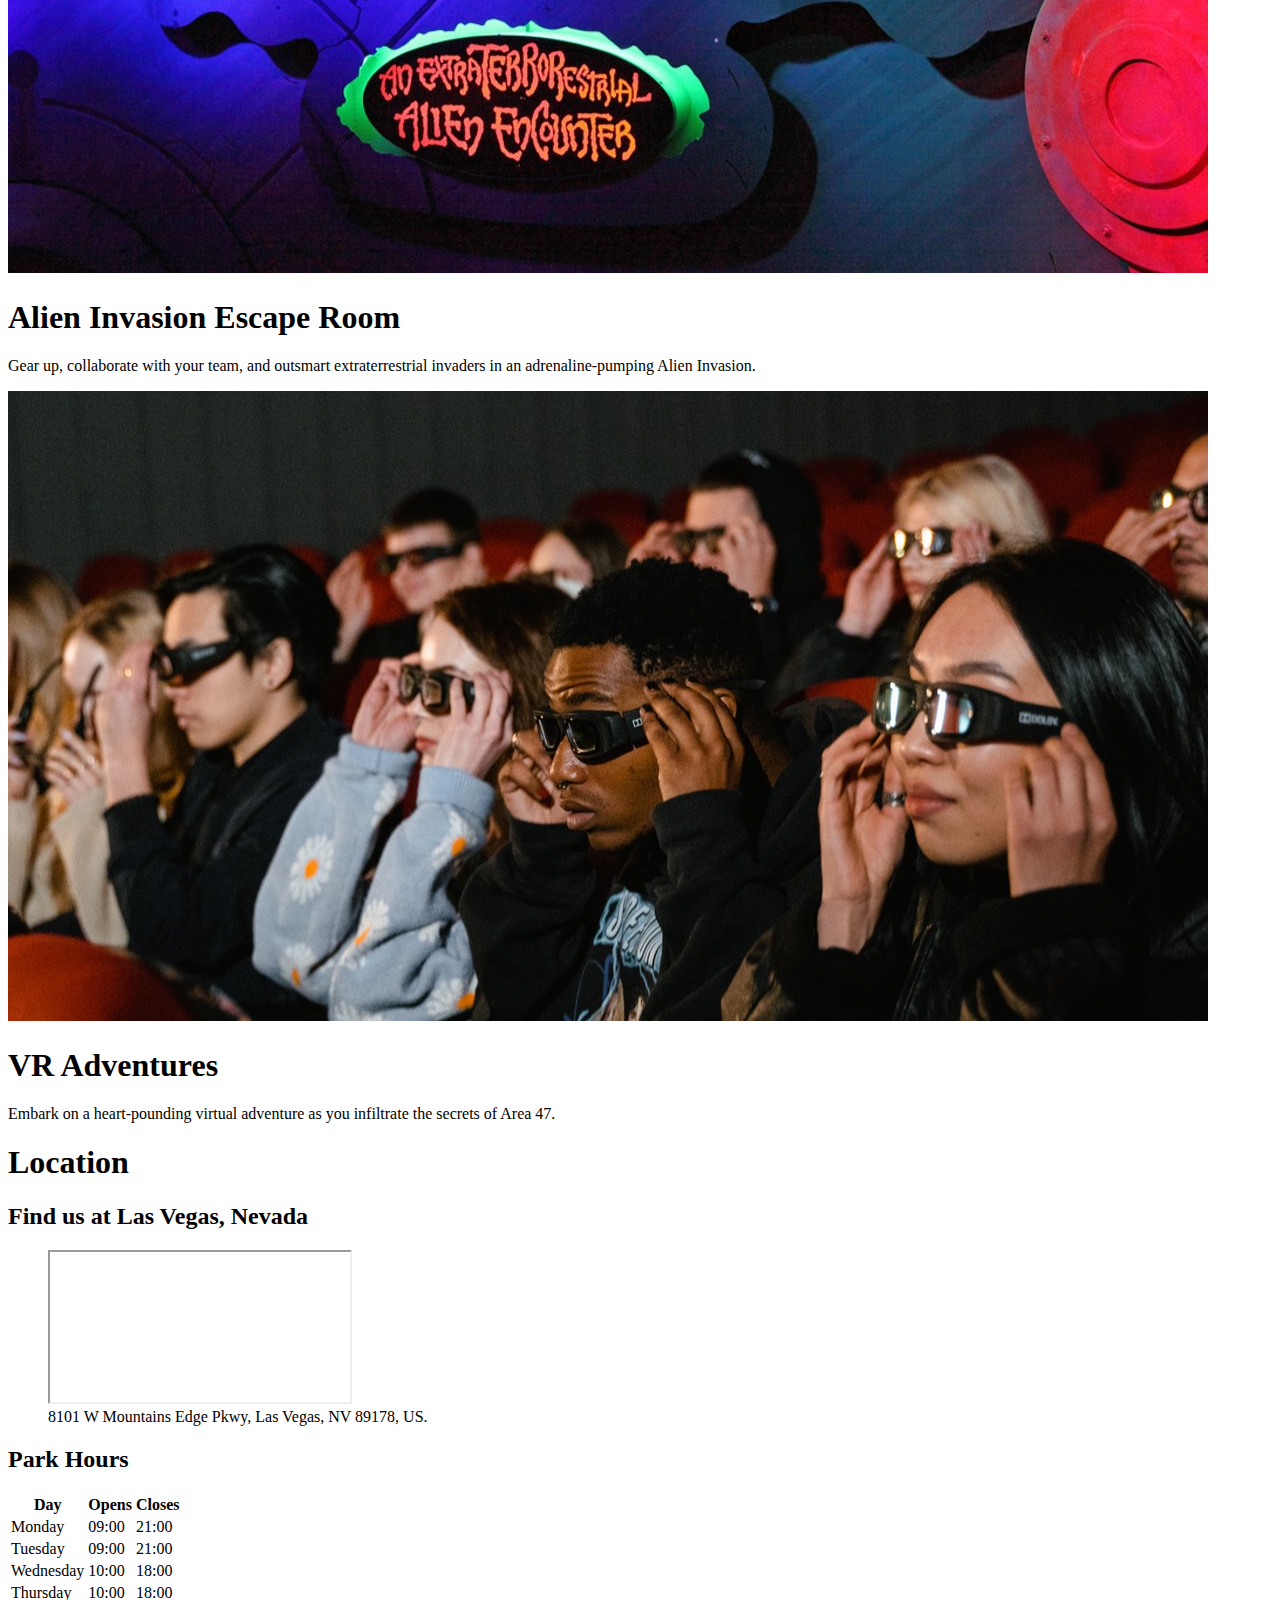
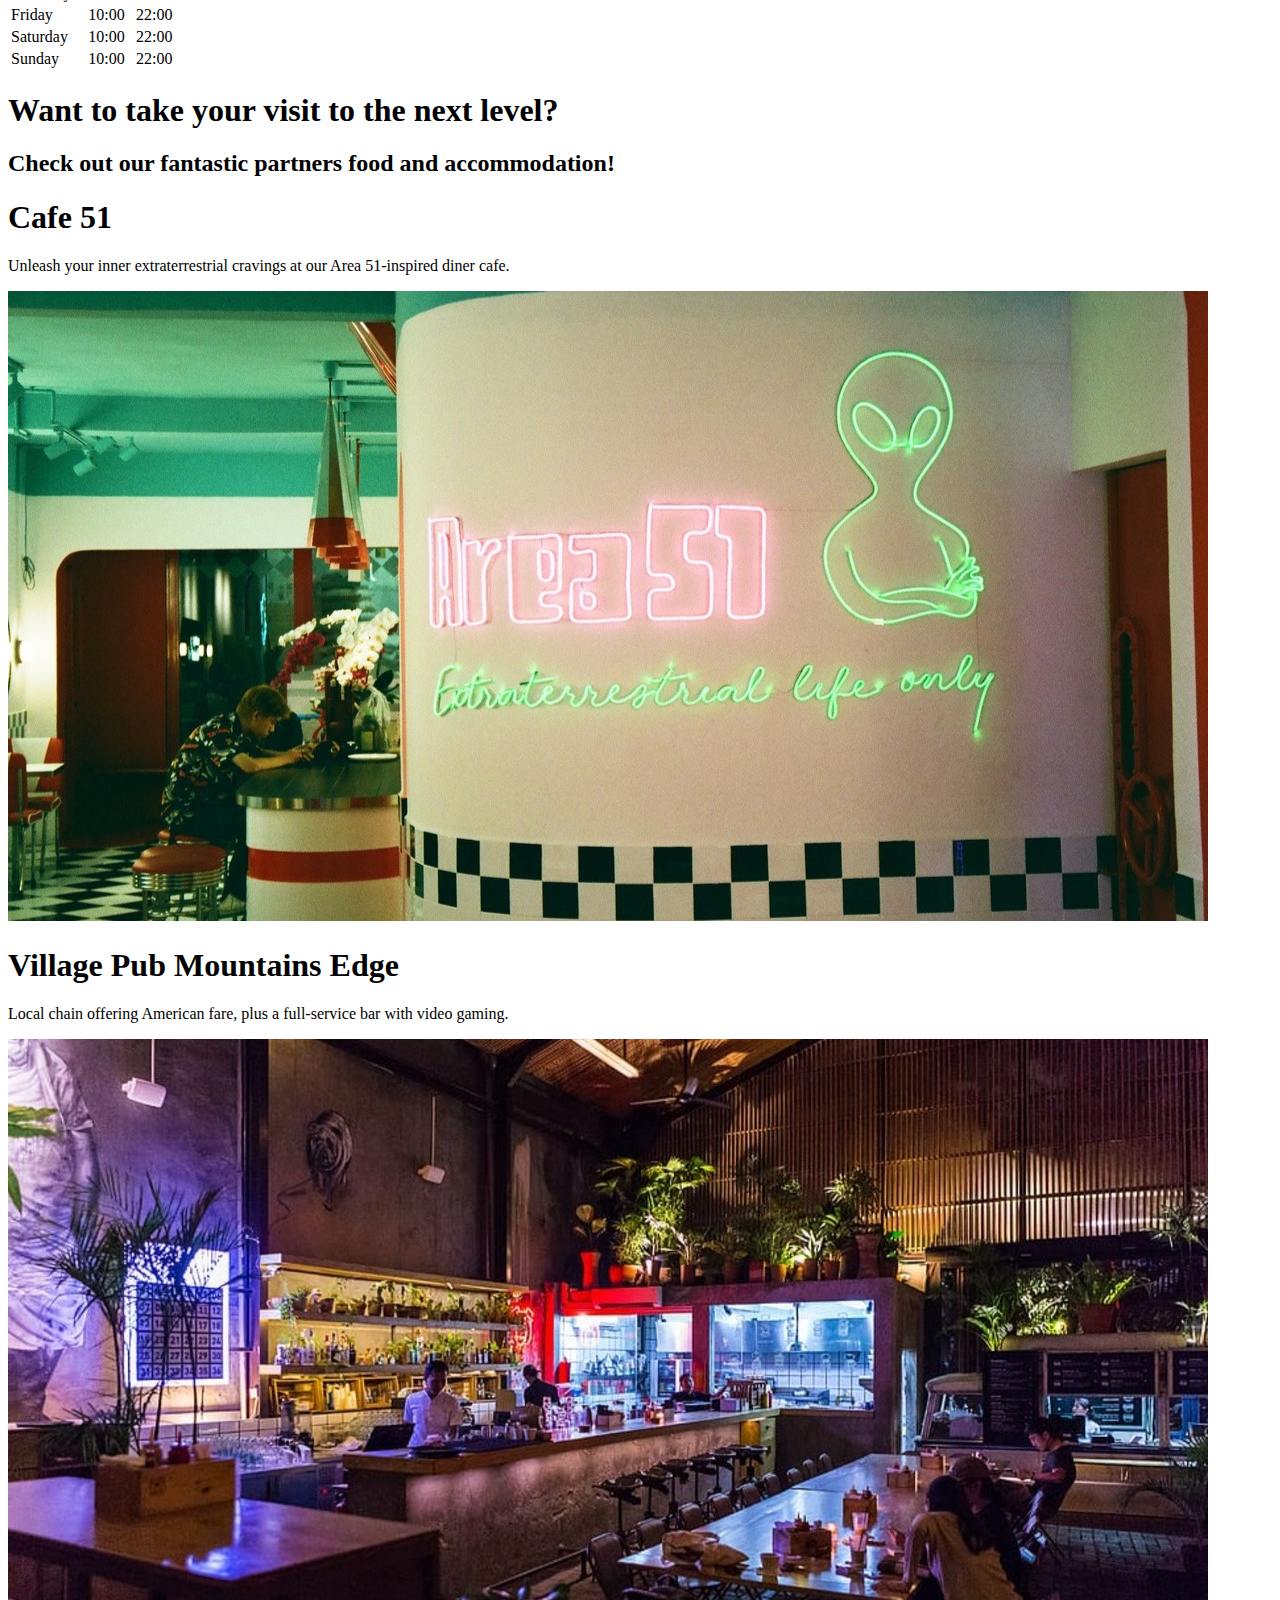
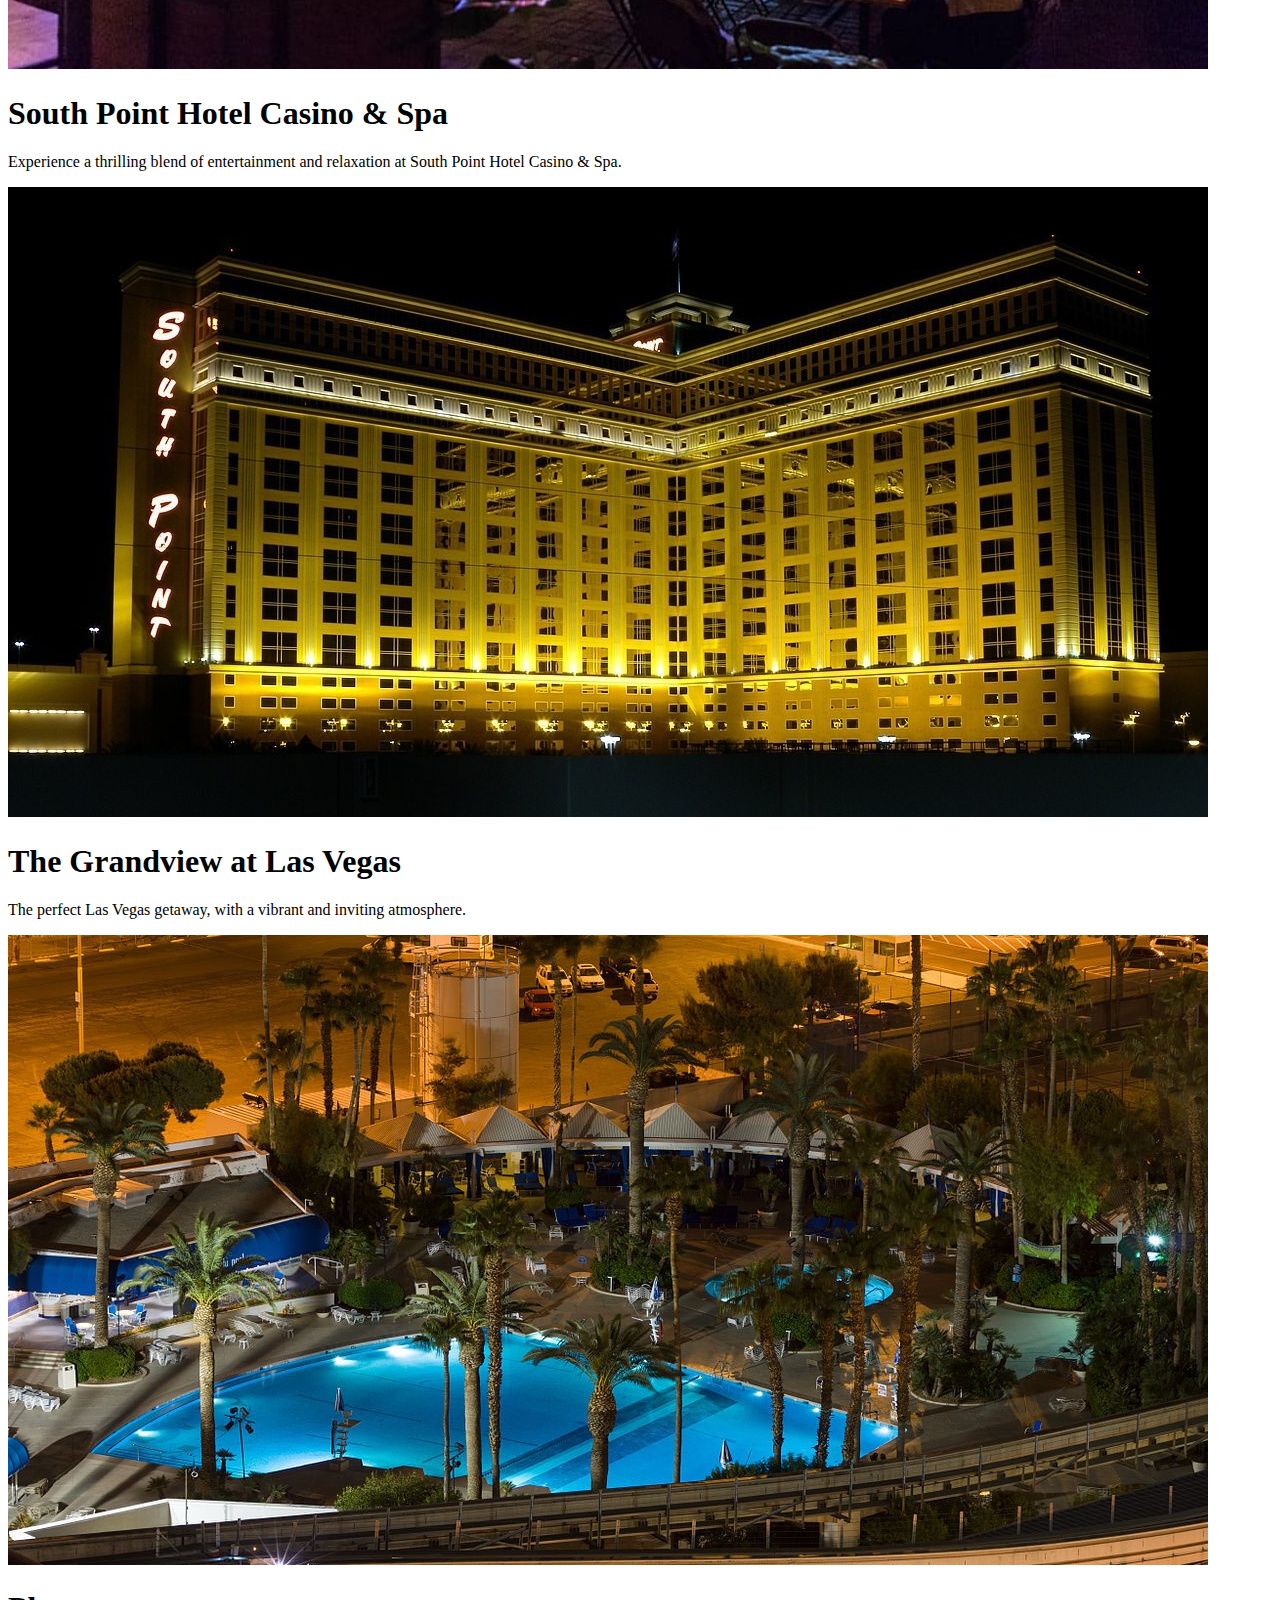
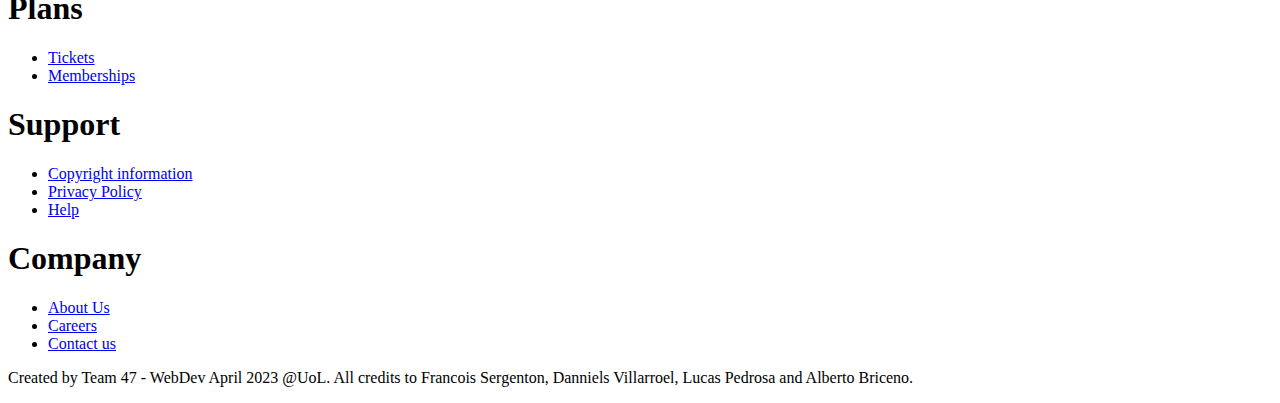
==== commit b33b6333: "Added structure" ====
--- a/index.html
+++ b/index.html
@@ -8,311 +8,206 @@
     <link rel="stylesheet" href="css/style.css" />
 </head>
 <body>
-
-    <!-- SITE HEADER - Contains Logo and Navigation Links -->
-    <header class="header">
-        <!-- NAVBAR - Left navbar only shown on desktop, Right navbar will transform into menu -->
-        <nav class="navbar">
-            <!-- LOGO - Displayed in the middle of the Navbar -->
-            <a href="index.html" class="navbar__logo">
-                <img src="assets/logo-black.svg" alt="Area 47 Logo" />
-            </a>
-            <!-- NAVBAR INFO - Park Hours info -->
-            <div class="navbar__info">Today's hours: <b>09:00 - 23:00</b></div>
-            <!-- NAVBAR LEFT - Links will hide on Mobile -->
-            <ul class="navbar__options navbar__left">
-                <!-- NAVBAR LEFT - Add items here -->
-                <li>
-                    <a class="button-red" href="your_visit.html">Get your tickets!</a>
-                </li>
-                <li>
-                    <a href="your_visit.html">Plan your visit!</a>
-                </li>
-            </ul>
-            <!-- HAMBURGER MENU - Hidden on Desktop -->
-            <input type="checkbox" id="navbar-check" class="navbar__check">
-            <label for="navbar-check" class="navbar__label">
-                <img src="assets/menu.svg" alt="Menu" />
-            </label>
-            <!-- NAVBAR RIGHT - Links will appear on hamburger list menu on Mobile -->
-            <ul class="navbar__options navbar__right">
-                <!-- NAVBAR RIGHT - Add items here -->
-                <li>
-                    <a href="your_visit.html">The Park</a>
-                </li>
-                <li>
-                    <a href="your_visit.html">Upcoming Events</a>
-                </li>
-                <li>
-                    <a href="about_us.html">About Us</a>
-                </li>
+    <!-- HEADER: Contains site navigation and logo -->
+    <header>
+        <!-- NAVBAR: contains navigation for the page and company logo. Items for this section will be treated as LOGO, INFO, LEFT MENU, RIGHT MENU. -->
+        <nav>
+            <a href="index.html"><img src="assets/icons/logo.svg" alt="area 47 logo"></a>
+            <p>Today's hours: <b>09:00 - 23:00</b></p>
+            <ul>
+                <li><a href="your_visit.html#tickets">Get your tickets!</a></li>
+                <li><a href="your_visit.html">Plan your visit!</a></li>
+            </ul>
+            <ul>
+                <li><a href="about_us.html#about">The Park</a></li>
+                <li><a href="your_visit.html#events">Upcoming Events</a></li>
+                <li><a href="about_us.html">About Us</a></li>
             </ul>
         </nav>
     </header>
-    <!-- ##### START OF MAIN CONTENT ##### -->
-    
+    <!-- MAIN: Contains the main content for the document. All sections must specify an #id.  -->
     <main role="main">
-        <!-- Banner Section -->
+        <!-- BANNER SECTION: Contains banner image and caption. -->
         <section id="banner">
-            <div class="flex__container">
-                <div class="banner bg-diagonal">
-                    <div class="banner__content bordered">
-                        <img src="images/1.jpg" />
-                        <p class="banner__tagline">
-                            Our first event, <strong>'Summer Fun Fest'</strong>, kicks off on June 1st. Don't miss out on the fun!
-                        </p>
-                    </div>
-                </div>
-            </div>        
-        </section>
-        <!-- Promotions Section -->
-        <section id="special-offers" class="bg-dots">
-            <div class="information bordered bg-lightest">
-                <h3>Once in a lifetime opportunity</h3>
+            <div>
+                <img src="images/banner_img.jpg" alt="flying saucer park attraction in area 47">
+                <p>Our first event, <strong>'Summer Fun Fest'</strong>, kicks off on June 1st. Don't miss out on the fun!</p>
+            </div>
+        </section>
+        <!-- DEALS SECTION: Contains information about deals. Items for this section will be treated as CARDS.-->
+        <section id="deals">
+            <!-- SECTION INFORMATION: Contains text information relevant to the section. May specify h1, h2, h3..., p, as well as links. -->
+            <div>
+                <h2>Once in a lifetime opportunity</h2>
                 <h1>Check out our summer deals!</h1>
             </div>
-            <a class="button-red">Buy tickets</a>
-            <div class="grid__container three-cols">
-                <div class="card bg-lightest bordered">
-                    <div class="card-type-one">
-                        <h1 class="card__title">Premium</h1>
-                        <h2 class="card__subtitle">Daily Pass</h2>
-                        <p class="card__description">Includes access to all rides once per day.</p>
-                        <p class="card__price">
-                            <strong>$49.99</strong> x Adult <br>
-                            <strong>$29.99 </strong>x Child
-                        </p>
-                        <div class="card__image">
-                            <img src="assets/ticket-astronaut.svg" />
-                        </div>
-                    </div>
-                </div>
-                <div class="card bg-lightest bordered">
-                    <div class="card-type-one">
-                        <h1 class="card__title">Family Pass</h1>
-                        <h2 class="card__subtitle">Daily Bundle</h2>
-                        <p class="card__description">Includes access to all rides once per day.</p>
-                        <p class="card__price">
-                            Starting from <strong>$59.99</strong>
-                        </p>
-                        <div class="card__image">
-                            <img src="assets/ticket-rocket.svg" />
-                        </div>
-                    </div>
-                </div>
-                <div class="card bg-green bordered">
-                    <div class="card-type-one">
-                        <h1 class="card__title">Membership</h1>
-                        <h2 class="card__subtitle">Seasonal Pass</h2>
-                        <p class="card__description">Become a member and enjoy exclusive benefits like priority access, unlimited rides, merch discounts and more.</p>
-                        <p class="card__price">
-                            <strong>$159.99</strong>
-                        </p>
-                        <div class="card__image">
-                            <img src="assets/ticket-planet.svg" />
-                        </div>
-                    </div>
-                </div>
-            </div>
-        </section>
-        <!-- Featured Rides Section -->
-        <section id="rides" class="bg-mixed">
-            <div class="information">
+            <!-- CARD: Specifies a heading, subheading, image, description and a price.  -->
+            <div>
+                <h1>Premium</h1>
+                <h2>Daily Pass</h2>
+                <img src="assets/icons/astronaut.svg" alt="astronaut icon">
+                <p>Includes access to all rides once per day.</p>
+                <p><strong>$49.99</strong> x Adult<br><strong>$29.99</strong> x Child</p>
+            </div>
+            <!-- CARD: Specifies a heading, subheading, image, description and a price.  -->
+            <div>
+                <h1>Family Pass</h1>
+                <h2>Daily Pass Bundle</h2>
+                <img src="assets/icons/spaceship.svg" alt="spaceship icon">
+                <p>Includes access to all rides once per day.</p>
+                <p>Starting from <strong>$59.99</strong></p>
+            </div>
+            <!-- CARD: Specifies a heading, subheading, image, description and a price.  -->
+            <div>
+                <h1>Membership</h1>
+                <h2>Seasonal Pass</h2>
+                <img src="assets/icons/planet.svg" alt="planet icon">
+                <p>Become a member and enjoy exclusive benefits like priority access, unlimited rides, merch discounts and more.</p>
+                <p><strong>$159.99</strong></p>
+            </div>
+        </section>
+        <!-- FEATURED SECTION: Contains information about featured rides. Items for this section will be treated as RIDES. -->
+        <section id="featured">
+            <!-- SECTION INFORMATION: Contains text information relevant to the section. May specify h1, h2, h3..., p, as well as links. -->
+            <div>
                 <h1>Out of this world experiences</h1>
                 <h2>Featured rides</h2>
-                <a class="button-red">All rides!</a>
-            </div>
-            <div class="grid__container four-cols">
-                
-                <div class="card bordered bg-lightest">
-                    <div class="card-type-two">
-                        <h1 class="card__title">Take-off</h1>
-                        <p class="card__description">Experience the exhilarating journey of a rocket launch as our mechanical attraction propels you into the vastness of space.</p>
-                        <div class="card__image">
-                            <img class="bordered" src="images/20.jpg" />
-                        </div>
-                    </div>
-                </div>
-
-                <div class="card bordered bg-lightest">
-                    <div class="card-type-two">
-                        <h1 class="card__title">UFO Discombobulator</h1>
-                        <p class="card__description">Get ready for a wild, stomach-churning ride, where twists, turns, and spins will put your stomach to the ultimate test!</p>
-                        <div class="card__image">
-                            <img class="bordered" src="images/1.jpg" />
-                        </div>
-                    </div>
-                </div>
-
-                <div class="card bordered bg-lightest">
-                    <div class="card-type-two">
-                        <h1 class="card__title">Alien Invasion Escape Room</h1>
-                        <p class="card__description">Gear up, collaborate with your team, and outsmart extraterrestrial invaders in an adrenaline-pumping Alien Invasion.</p>
-                        <div class="card__image">
-                            <img class="bordered" src="images/5.jpg" />
-                        </div>
-                    </div>
-                </div>
-
-                <div class="card bordered bg-lightest">
-                    <div class="card-type-two">
-                        <h1 class="card__title">VR Adventures</h1>
-                        <p class="card__description">Embark on a heart-pounding virtual adventure as you infiltrate the secrets of Area 47.</p>
-                        <div class="card__image">
-                            <img class="bordered" src="images/13.jpg" />
-                        </div>
-                    </div>
-                </div>
-
-            </div>
-        </section>
-
-        <section id="park-hours-and-location" class="bg-primary">
-            <div class="information bordered bg-blue">
+            </div>
+            <!-- RIDE: Specifies an image, a name and a description. -->
+            <div>
+                <img src="images/ride_01_takeoff.jpg" alt="spaceship park attraction">
+                <h1>Take-Off</h1>
+                <p>Experience the exhilarating journey of a rocket launch as our mechanical attraction propels you into the vastness of space.</p>
+            </div>
+            <!-- RIDE: Specifies an image, a name and a description. -->
+            <div>
+                <img src="images/ride_02_ufo.jpg" alt="flying saucer park attraction">
+                <h1>UFO Discombobulator</h1>
+                <p>Get ready for a wild, stomach-churning ride, where twists, turns, and spins will put your stomach to the ultimate test!</p>
+            </div>
+            <!-- RIDE: Specifies an image, a name and a description. -->
+            <div>
+                <img src="images/ride_03_invasion.jpg" alt="neon letters for alien invasion">
+                <h1>Alien Invasion Escape Room</h1>
+                <p>Gear up, collaborate with your team, and outsmart extraterrestrial invaders in an adrenaline-pumping Alien Invasion.</p>
+            </div>
+            <!-- RIDE: Specifies an image, a name and a description. -->
+            <div>
+                <img src="images/ride_04_vr.jpg" alt="people in virtual reality theatre">
+                <h1>VR Adventures</h1>
+                <p>Embark on a heart-pounding virtual adventure as you infiltrate the secrets of Area 47.</p>
+            </div>
+        </section>
+        <!-- LOCATION SECTION: Contains information about how to reach the park and park hours. Items for this section will be treated as MAP(figure), HOURS(table). -->
+        <section id="location">
+            <!-- SECTION INFORMATION: Contains text information relevant to the section. May specify h1, h2, h3..., p, as well as links. -->
+            <div>
                 <h1>Location</h1>
                 <h2>Find us at Las Vegas, Nevada</h2>
-                <h4>8101 W Mountains Edge Pkwy, Las Vegas, NV 89178, US</h4>
-            </div>
-            <div class="grid__container two-cols">
-                <figure>
-                    <iframe  class="bordered" src="https://www.google.com/maps/embed?pb=!1m14!1m12!1m3!1d2033.2994493219244!2d-115.26764380509697!3d36.004127821631805!2m3!1f0!2f0!3f0!3m2!1i1024!2i768!4f13.1!5e0!3m2!1ses-419!2sec!4v1687545298673!5m2!1ses-419!2sec"></iframe>
-                </figure>
-                <div class="information">
-                    <h1>Park Hours</h1>
-                    <table class="bordered bg-lightest">
-                        <tr>
-                            <th>Day</th> <th>Opens</th> <th>Closes</th>
-                        </tr>
-                        <tr>
-                            <td>Monday</td> <td>09:00</td> <td>21:00</td>
-                        </tr>
-                        <tr>
-                            <td>Tuesday</td> <td>09:00</td> <td>21:00</td>
-                        </tr>
-                        <tr>
-                            <td>Wednesday</td> <td>10:00</td> <td>18:00</td>
-                        </tr>
-                        <tr>
-                            <td>Thursday</td> <td>10:00</td> <td>18:00</td>
-                        </tr>
-                        <tr>
-                            <td>Friday</td> <td>10:00</td> <td>22:00</td>
-                        </tr>
-                        <tr>
-                            <td>Saturday</td> <td>10:00</td> <td>22:00</td>
-                        </tr>
-                        <tr>
-                            <td>Sunday</td> <td>10:00</td> <td>22:00</td>
-                        </tr>
-                    </table>
-                </div>
-            </div>
-        </section>
-
-        <section id="food">
-            <div class="information">
-                <h1>Looking for somewhere to stay?</h1>
-            </div>
-            <div class="flex__container">
-                <div class="card">
-                    <div class="card-type-three">
-                        <h1 class="card__title">VR Adventures</h1>
-                        <p class="card__description">Embark on a heart-pounding virtual adventure as you infiltrate the secrets of Area 47.</p>
-                        <div class="card__image">
-                            <img src="images/16.jpg" />
-                        </div>
-                    </div>
-                </div>
-                <div class="card">
-                    <div class="card-type-three">
-                        <h1 class="card__title">VR Adventures</h1>
-                        <p class="card__description">Embark on a heart-pounding virtual adventure as you infiltrate the secrets of Area 47.</p>
-                        <div class="card__image">
-                            <img src="images/16.jpg" />
-                        </div>
-                    </div>
-                </div>
-            </div>
-
-            <section id="food-and-accomodation">
-                <div class="information">
-                    <h1>Looking for somewhere to stay?</h1>
-                </div>
-                <div class="flex__container">
-                    <div class="card">
-                        <div class="card-type-four">
-                            <h1 class="card__title">VR Adventures</h1>
-                            <p class="card__description">Embark on a heart-pounding virtual adventure as you infiltrate the secrets of Area 47.</p>
-                            <div class="card__image">
-                                <img src="images/16.jpg" />
-                            </div>
-                        </div>
-                    </div>
-                    <div class="card">
-                        <div class="card-type-four">
-                            <h1 class="card__title">VR Adventures</h1>
-                            <p class="card__description">Embark on a heart-pounding virtual adventure as you infiltrate the secrets of Area 47.</p>
-                            <div class="card__image">
-                                <img src="images/16.jpg" />
-                            </div>
-                        </div>
-                    </div>
-                </div>
-
-        </section>
-
+            </div>
+            <!-- MAP: Specifies an iframe (Google Maps embedded map), and a figcaption. -->
+            <figure>
+                <iframe src="https://www.google.com/maps/embed?pb=!1m14!1m12!1m3!1d2033.2994493219244!2d-115.26764380509697!3d36.004127821631805!2m3!1f0!2f0!3f0!3m2!1i1024!2i768!4f13.1!5e0!3m2!1ses-419!2sec!4v1687545298673!5m2!1ses-419!2sec"></iframe>
+                <figcaption>8101 W Mountains Edge Pkwy, Las Vegas, NV 89178, US.</figcaption>
+            </figure>
+            <!-- HOURS: Specifies a heading, a table, table headers, table body, rows, and table data for weekdays, open time and close time. -->
+            <div>
+                <h2>Park Hours</h2>
+                <table class="bordered bg-lightest">
+                    <tbody>
+                    <tr>
+                        <th>Day</th> <th>Opens</th> <th>Closes</th>
+                    </tr>
+                    <tr>
+                        <td>Monday</td> <td>09:00</td> <td>21:00</td>
+                    </tr>
+                    <tr>
+                        <td>Tuesday</td> <td>09:00</td> <td>21:00</td>
+                    </tr>
+                    <tr>
+                        <td>Wednesday</td> <td>10:00</td> <td>18:00</td>
+                    </tr>
+                    <tr>
+                        <td>Thursday</td> <td>10:00</td> <td>18:00</td>
+                    </tr>
+                    <tr>
+                        <td>Friday</td> <td>10:00</td> <td>22:00</td>
+                    </tr>
+                    <tr>
+                        <td>Saturday</td> <td>10:00</td> <td>22:00</td>
+                    </tr>
+                    <tr>
+                        <td>Sunday</td> <td>10:00</td> <td>22:00</td>
+                    </tr>
+                    </tbody>
+                </table>
+            </div>
+        </section>
+        <!-- PARTNER SECTION: Contains information about food and acommodation. Items for this section will be treated as PARTNERS. -->
+        <section id="partners">
+            <!-- SECTION INFORMATION: Contains text information relevant to the section. May specify h1, h2, h3..., p, as well as links. -->
+            <div>
+                <h1>Want to take your visit to the next level?</h1>
+                <h2>Check out our fantastic partners food and accommodation!</h2>
+            </div>
+            <!-- PARTNER: Specifies a name, description and image. -->
+            <div>
+                <h1>Cafe 51</h1>
+                <p>Unleash your inner extraterrestrial cravings at our Area 51-inspired diner cafe.</p>
+                <img src="images/partner_01_cafe51.jpg" alt="diner restaurant neon area 51 alien drawing on the wall">
+            </div>
+            <!-- PARTNER: Specifies a name, description and image. -->
+            <div>
+                <h1>Village Pub Mountains Edge</h1>
+                <p>Local chain offering American fare, plus a full-service bar with video gaming.</p>
+                <img src="images/partner_02_village_pub.jpg" alt="people enjoying confortable futuristic dim pub">
+            </div>
+            <!-- PARTNER: Specifies a name, description and image. -->
+            <div>
+                <h1>South Point Hotel Casino & Spa</h1>
+                <p>Experience a thrilling blend of entertainment and relaxation at South Point Hotel Casino & Spa.</p>
+                <img src="images/partner_03_south_point.jpg" alt="beautiful front view of a hotel at night neon lights south point">
+            </div>
+            <!-- PARTNER: Specifies a name, description and image. -->
+            <div>
+                <h1>The Grandview at Las Vegas</h1>
+                <p>The perfect Las Vegas getaway, with a vibrant and inviting atmosphere.</p>
+                <img src="images/partner_04_grandview.jpg" alt="sunny day in pool resort">
+            </div>
+        </section>
     </main>
-
-    <!-- ##### END OF MAIN CONTENT ##### -->
-    <!-- SITE FOOTER - Contains supporting links -->
-    <footer class="footer">
-        <div class="footer__content">
-            <!-- FOOTER MENU - Add more menus using an h1 for a title and a list of links -->
-            <div class="footer__content-menu">
-                <h1>Plans</h1>
-                <ul>
-                    <li>
-                        <a href="your_visit.html">Tickets</a>
-                    </li>
-                    <li>
-                        <a href="your_visit.html">Memberships</a>
-                    </li>
-                </ul>
-            </div>
-            <div class="footer__content-menu">
-                <h1>Support</h1>
-                <ul>
-                    <li>
-                        <a href="about_us.html">Copyright information</a>
-                    </li>
-                    <li>
-                        <a href="about_us.html">Privacy Policy</a>
-                    </li>
-                    <li>
-                        <a href="about_us.html">Help</a>
-                    </li>
-                </ul>
-            </div>
-            <div class="footer__content-menu">
-                <h1>Company</h1>
-                <ul>
-                    <li>
-                        <a href="about_us.html">About Us</a>
-                    </li>
-                    <li>
-                        <a href="about_us.html">Careers</a>
-                    </li>
-                    <li>
-                        <a href="about_us.html">Contact us</a>
-                    </li>
-                </ul>
-            </div>
-        </div>
-        <!-- FOOTER CREDITS -->
-        <div class="footer__credits">
-            Created by Team 47 - WebDev 2023 @UoL. All credits to Francois Sergenton, Danniels Villarroel, Lucas Pedrosa and Alberto Briceno.
+    <!-- FOOTER: Contains support links. Links will be arranged inside a MENU. -->
+    <footer>
+        <!-- MENU: Specifies a heading and an unordered list containing links.  -->
+        <div>
+            <h1>Plans</h1>
+            <ul>
+                <li><a href="your_visit.html#tickets">Tickets</a></li>
+                <li><a href="your_visit.html#membership">Memberships</a></li>
+            </ul>
+        </div>
+        <!-- MENU: Specifies a heading and an unordered list containing links.  -->
+        <div>
+            <h1>Support</h1>
+            <ul>
+                <li><a href="about_us.html#copyright">Copyright information</a></li>
+                <li><a href="about_us.html#privacy">Privacy Policy</a></li>
+                <li><a href="about_us.html#contact">Help</a></li>
+            </ul>
+        </div>
+        <!-- MENU: Specifies a heading and an unordered list containing links.  -->
+        <div>
+            <h1>Company</h1>
+            <ul>
+                <li><a href="about_us.html#history">About Us</a></li>
+                <li><a href="about_us.html#careers">Careers</a></li>
+                <li><a href="about_us.html#contact">Contact us</a></li>
+            </ul>
+        </div>
+        <!-- CREDITS: Information about the authors of the website. -->
+        <div>
+            <p>Created by Team 47 - WebDev April 2023 @UoL. All credits to Francois Sergenton, Danniels Villarroel, Lucas Pedrosa and Alberto Briceno.</p>
         </div>
     </footer>
-    
 </body>
 </html>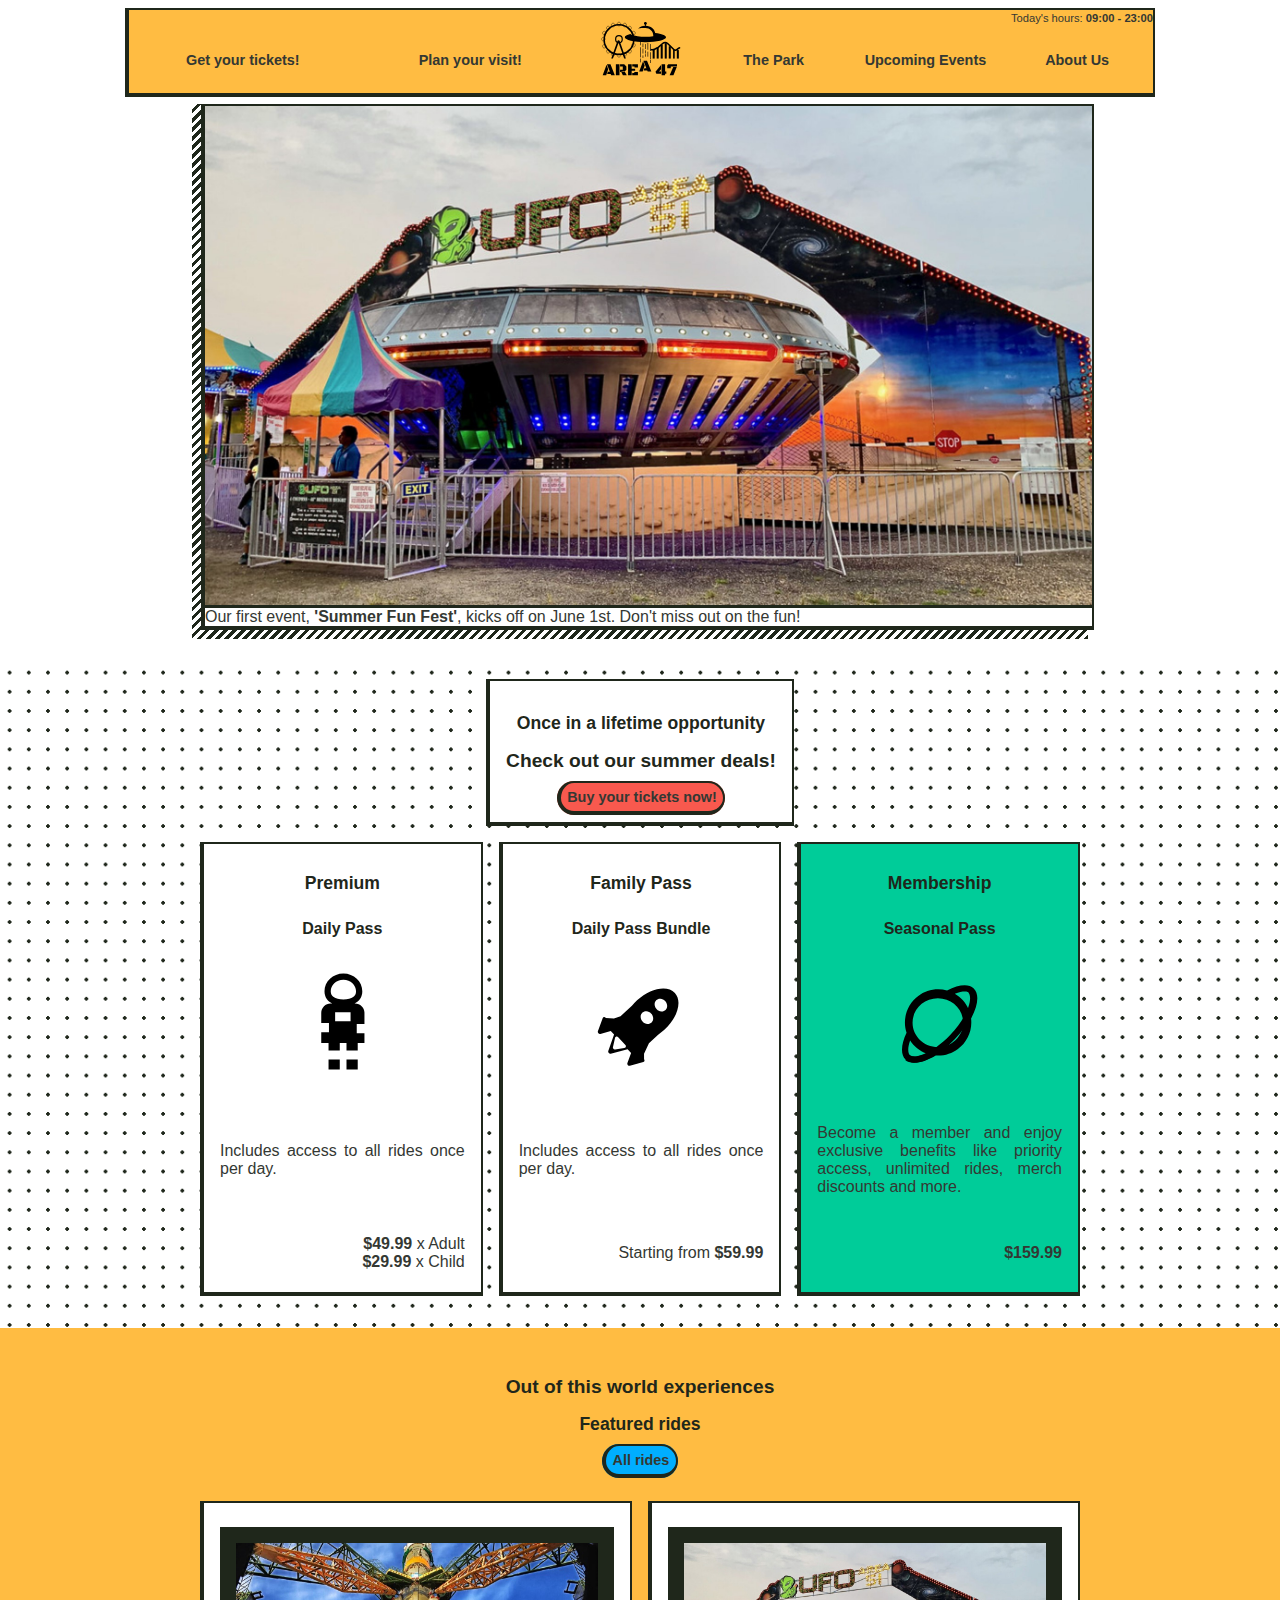
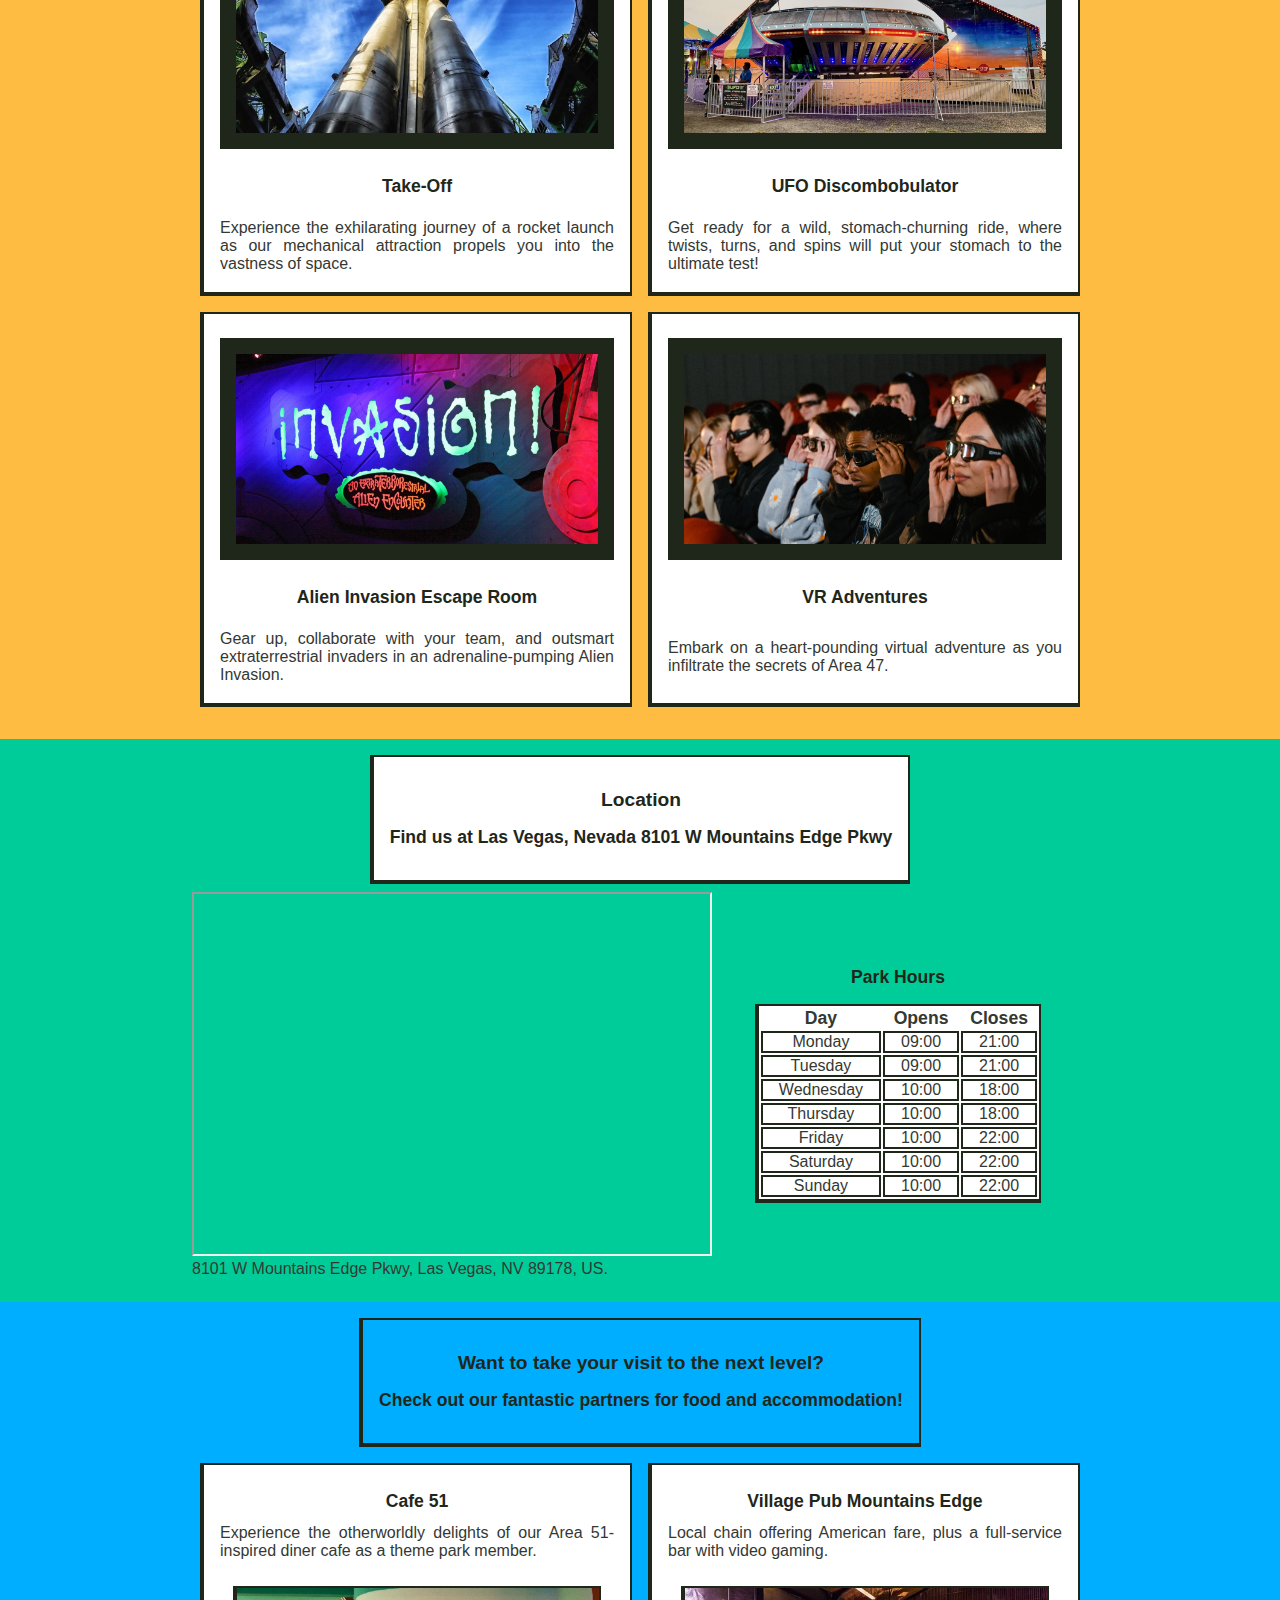
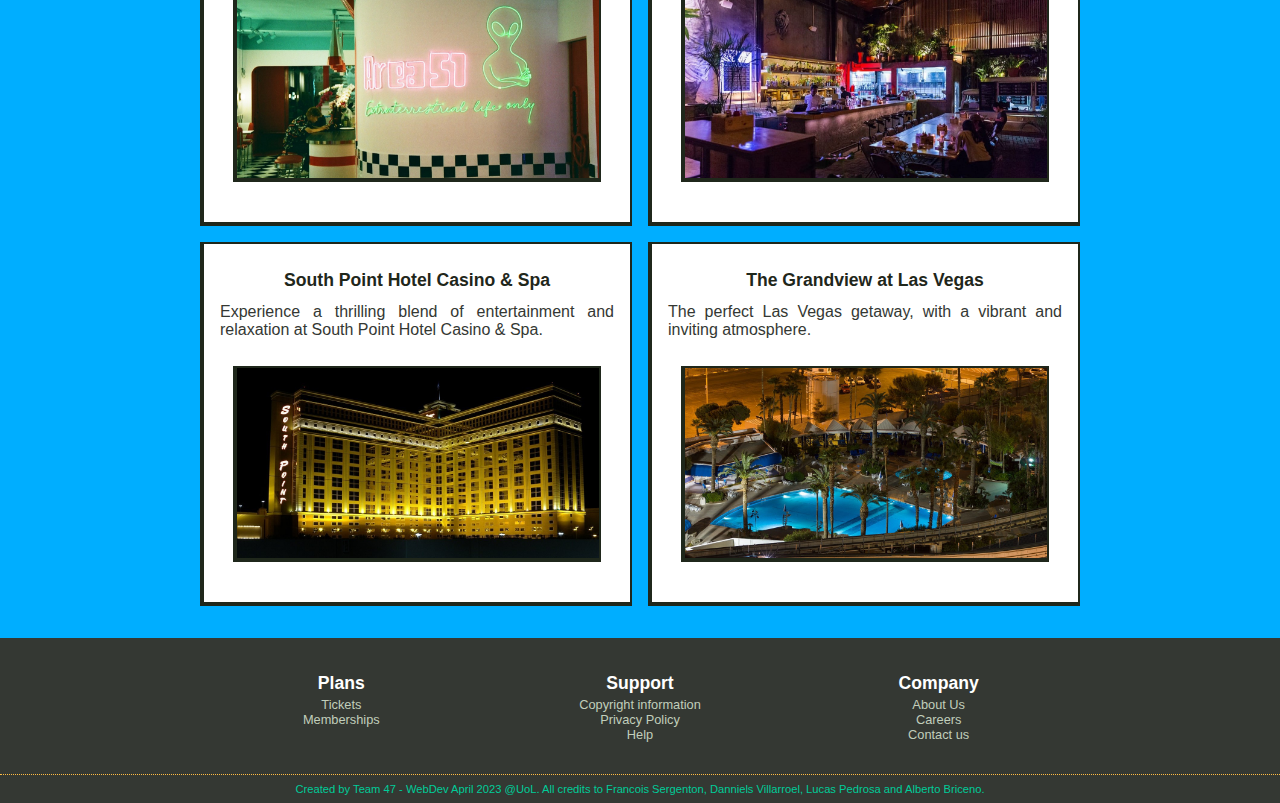
==== commit 82e374a5: "All Pages" ====
--- a/index.html
+++ b/index.html
@@ -9,16 +9,19 @@
 </head>
 <body>
     <!-- HEADER: Contains site navigation and logo -->
-    <header>
+    <header class="header">
         <!-- NAVBAR: contains navigation for the page and company logo. Items for this section will be treated as LOGO, INFO, LEFT MENU, RIGHT MENU. -->
-        <nav>
-            <a href="index.html"><img src="assets/icons/logo.svg" alt="area 47 logo"></a>
-            <p>Today's hours: <b>09:00 - 23:00</b></p>
-            <ul>
+        <nav class="navbar">
+            <a href="index.html" class="navbar__logo"><img src="assets/icons/logo.svg" alt="area 47 logo"></a>
+            <p class="navbar__info">Today's hours: <b>09:00 - 23:00</b></p>
+            <ul class="navbar__menu-left">
                 <li><a href="your_visit.html#tickets">Get your tickets!</a></li>
                 <li><a href="your_visit.html">Plan your visit!</a></li>
             </ul>
-            <ul>
+            <!-- HAMBURGER MENU: Workarround to transform navbar when in mobile without JS. -->
+            <input type="checkbox" id="navbar-check" class="navbar__check">
+            <label for="navbar-check" class="navbar__label"><img src="assets/hamburger.svg" alt="Menu" /></label>
+            <ul class="navbar__menu-right">
                 <li><a href="about_us.html#about">The Park</a></li>
                 <li><a href="your_visit.html#events">Upcoming Events</a></li>
                 <li><a href="about_us.html">About Us</a></li>
@@ -26,187 +29,227 @@
         </nav>
     </header>
     <!-- MAIN: Contains the main content for the document. All sections must specify an #id.  -->
-    <main role="main">
+    <main>
         <!-- BANNER SECTION: Contains banner image and caption. -->
         <section id="banner">
-            <div>
-                <img src="images/banner_img.jpg" alt="flying saucer park attraction in area 47">
-                <p>Our first event, <strong>'Summer Fun Fest'</strong>, kicks off on June 1st. Don't miss out on the fun!</p>
+            <div class="container__flex-col">
+                <div class="banner bg-diagonal">
+                    <div class="banner__content bordered">
+                        <img src="images/banner_img.jpg" alt="flying saucer park attraction in area 47">
+                        <p class="banner__tagline">Our first event, <strong>'Summer Fun Fest'</strong>, kicks off on June 1st. Don't miss out on the fun!</p>
+                    </div>
+                </div>
             </div>
         </section>
         <!-- DEALS SECTION: Contains information about deals. Items for this section will be treated as CARDS.-->
-        <section id="deals">
-            <!-- SECTION INFORMATION: Contains text information relevant to the section. May specify h1, h2, h3..., p, as well as links. -->
-            <div>
+        <section id="deals" class="bg-dots">
+            <!-- SECTION INFORMATION: Contains text information relevant to the section. May specify h1, h2, h3..., p, as well as links. -->
+            <div class="section__information bordered bg-lightest">
                 <h2>Once in a lifetime opportunity</h2>
                 <h1>Check out our summer deals!</h1>
-            </div>
-            <!-- CARD: Specifies a heading, subheading, image, description and a price.  -->
-            <div>
-                <h1>Premium</h1>
-                <h2>Daily Pass</h2>
-                <img src="assets/icons/astronaut.svg" alt="astronaut icon">
-                <p>Includes access to all rides once per day.</p>
-                <p><strong>$49.99</strong> x Adult<br><strong>$29.99</strong> x Child</p>
-            </div>
-            <!-- CARD: Specifies a heading, subheading, image, description and a price.  -->
-            <div>
-                <h1>Family Pass</h1>
-                <h2>Daily Pass Bundle</h2>
-                <img src="assets/icons/spaceship.svg" alt="spaceship icon">
-                <p>Includes access to all rides once per day.</p>
-                <p>Starting from <strong>$59.99</strong></p>
-            </div>
-            <!-- CARD: Specifies a heading, subheading, image, description and a price.  -->
-            <div>
-                <h1>Membership</h1>
-                <h2>Seasonal Pass</h2>
-                <img src="assets/icons/planet.svg" alt="planet icon">
-                <p>Become a member and enjoy exclusive benefits like priority access, unlimited rides, merch discounts and more.</p>
-                <p><strong>$159.99</strong></p>
+                <a href="your_visit.html" class="button-red">Buy your tickets now!</a>
+            </div>
+            <div class="container__flex-row">
+                <!-- CARD: Specifies a heading, subheading, image, description and a price.  -->
+                <div class="card-type-ticket bg-lightest bordered">
+                    <h2 class="card__title">Premium</h2>
+                    <h3 class="card__subtitle">Daily Pass</h3>
+                    <div class="card__image">
+                        <img src="assets/icons/astronaut.svg" alt="astronaut icon">
+                    </div>
+                    <p class="card__description">Includes access to all rides once per day.</p>
+                    <p class="card__price"><strong>$49.99</strong> x Adult<br><strong>$29.99</strong> x Child</p>
+                </div>
+                <!-- CARD: Specifies a heading, subheading, image, description and a price.  -->
+                <div class="card-type-ticket bg-lightest bordered">
+                    <h2 class="card__title">Family Pass</h2>
+                    <h3 class="card__subtitle">Daily Pass Bundle</h3>
+                    <div class="card__image">
+                        <img src="assets/icons/spaceship.svg" alt="spaceship icon">
+                    </div>
+                    <p class="card__description">Includes access to all rides once per day.</p>
+                    <p class="card__price">Starting from <strong>$59.99</strong></p>
+                </div>
+                <!-- CARD: Specifies a heading, subheading, image, description and a price.  -->
+                <div class="card-type-ticket bg-green bordered">
+                    <h2 class="card__title">Membership</h2>
+                    <h3 class="card__subtitle">Seasonal Pass</h3>
+                    <div class="card__image">
+                        <img src="assets/icons/planet.svg" alt="planet icon">
+                    </div>
+                    <p class="card__description">Become a member and enjoy exclusive benefits like priority access, unlimited rides, merch discounts and more.</p>
+                    <p class="card__price"><strong>$159.99</strong></p>
+                </div>
             </div>
         </section>
         <!-- FEATURED SECTION: Contains information about featured rides. Items for this section will be treated as RIDES. -->
-        <section id="featured">
-            <!-- SECTION INFORMATION: Contains text information relevant to the section. May specify h1, h2, h3..., p, as well as links. -->
-            <div>
+        <section id="featured" class="bg-primary">
+            <!-- SECTION INFORMATION: Contains text information relevant to the section. May specify h1, h2, h3..., p, as well as links. -->
+            <div class="section__information">
                 <h1>Out of this world experiences</h1>
                 <h2>Featured rides</h2>
-            </div>
-            <!-- RIDE: Specifies an image, a name and a description. -->
-            <div>
-                <img src="images/ride_01_takeoff.jpg" alt="spaceship park attraction">
-                <h1>Take-Off</h1>
-                <p>Experience the exhilarating journey of a rocket launch as our mechanical attraction propels you into the vastness of space.</p>
-            </div>
-            <!-- RIDE: Specifies an image, a name and a description. -->
-            <div>
-                <img src="images/ride_02_ufo.jpg" alt="flying saucer park attraction">
-                <h1>UFO Discombobulator</h1>
-                <p>Get ready for a wild, stomach-churning ride, where twists, turns, and spins will put your stomach to the ultimate test!</p>
-            </div>
-            <!-- RIDE: Specifies an image, a name and a description. -->
-            <div>
-                <img src="images/ride_03_invasion.jpg" alt="neon letters for alien invasion">
-                <h1>Alien Invasion Escape Room</h1>
-                <p>Gear up, collaborate with your team, and outsmart extraterrestrial invaders in an adrenaline-pumping Alien Invasion.</p>
-            </div>
-            <!-- RIDE: Specifies an image, a name and a description. -->
-            <div>
-                <img src="images/ride_04_vr.jpg" alt="people in virtual reality theatre">
-                <h1>VR Adventures</h1>
-                <p>Embark on a heart-pounding virtual adventure as you infiltrate the secrets of Area 47.</p>
+                <a href="your_visit.html#rides" class="button-blue">All rides</a>
+            </div>
+            <div class="container__grid-two-cols">
+                <!-- RIDE: Specifies an image, a name and a description. -->
+                <div class="card-type-ride bordered bg-lightest">
+                    <div class="card__image bg-darkest">
+                        <img src="images/ride_01_takeoff.jpg" alt="spaceship park attraction">
+                    </div>
+                    <h2 class="card__title">Take-Off</h2>
+                    <p class="card__description">Experience the exhilarating journey of a rocket launch as our mechanical attraction propels you into the vastness of space.</p>
+                </div>
+                <!-- RIDE: Specifies an image, a name and a description. -->
+                <div class="card-type-ride bordered bg-lightest">
+                    <div class="card__image bg-darkest">
+                        <img src="images/ride_02_ufo.jpg" alt="flying saucer park attraction">
+                    </div>
+                    <h2 class="card__title">UFO Discombobulator</h2>
+                    <p class="card__description">Get ready for a wild, stomach-churning ride, where twists, turns, and spins will put your stomach to the ultimate test!</p>
+                </div>
+                <!-- RIDE: Specifies an image, a name and a description. -->
+                <div class="card-type-ride bordered bg-lightest">
+                    <div class="card__image bg-darkest">
+                        <img src="images/ride_03_invasion.jpg" alt="neon letters for alien invasion">
+                    </div>
+                    <h2 class="card__title">Alien Invasion Escape Room</h2>
+                    <p class="card__description">Gear up, collaborate with your team, and outsmart extraterrestrial invaders in an adrenaline-pumping Alien Invasion.</p>
+                </div>
+                <!-- RIDE: Specifies an image, a name and a description. -->
+                <div class="card-type-ride bordered bg-lightest">
+                    <div class="card__image bg-darkest">
+                        <img src="images/ride_04_vr.jpg" alt="people in virtual reality theatre">
+                    </div>
+                    <h2 class="card__title">VR Adventures</h2>
+                    <p class="card__description">Embark on a heart-pounding virtual adventure as you infiltrate the secrets of Area 47.</p>
+                </div>
             </div>
         </section>
         <!-- LOCATION SECTION: Contains information about how to reach the park and park hours. Items for this section will be treated as MAP(figure), HOURS(table). -->
-        <section id="location">
-            <!-- SECTION INFORMATION: Contains text information relevant to the section. May specify h1, h2, h3..., p, as well as links. -->
-            <div>
+        <section id="location" class="bg-green">
+            <!-- SECTION INFORMATION: Contains text information relevant to the section. May specify h1, h2, h3..., p, as well as links. -->
+            <div class="section__information bordered bg-lightest">
                 <h1>Location</h1>
-                <h2>Find us at Las Vegas, Nevada</h2>
+                <h2>Find us at Las Vegas, Nevada 8101 W Mountains Edge Pkwy</h2>
             </div>
             <!-- MAP: Specifies an iframe (Google Maps embedded map), and a figcaption. -->
-            <figure>
-                <iframe src="https://www.google.com/maps/embed?pb=!1m14!1m12!1m3!1d2033.2994493219244!2d-115.26764380509697!3d36.004127821631805!2m3!1f0!2f0!3f0!3m2!1i1024!2i768!4f13.1!5e0!3m2!1ses-419!2sec!4v1687545298673!5m2!1ses-419!2sec"></iframe>
-                <figcaption>8101 W Mountains Edge Pkwy, Las Vegas, NV 89178, US.</figcaption>
-            </figure>
-            <!-- HOURS: Specifies a heading, a table, table headers, table body, rows, and table data for weekdays, open time and close time. -->
-            <div>
-                <h2>Park Hours</h2>
-                <table class="bordered bg-lightest">
-                    <tbody>
-                    <tr>
-                        <th>Day</th> <th>Opens</th> <th>Closes</th>
-                    </tr>
-                    <tr>
-                        <td>Monday</td> <td>09:00</td> <td>21:00</td>
-                    </tr>
-                    <tr>
-                        <td>Tuesday</td> <td>09:00</td> <td>21:00</td>
-                    </tr>
-                    <tr>
-                        <td>Wednesday</td> <td>10:00</td> <td>18:00</td>
-                    </tr>
-                    <tr>
-                        <td>Thursday</td> <td>10:00</td> <td>18:00</td>
-                    </tr>
-                    <tr>
-                        <td>Friday</td> <td>10:00</td> <td>22:00</td>
-                    </tr>
-                    <tr>
-                        <td>Saturday</td> <td>10:00</td> <td>22:00</td>
-                    </tr>
-                    <tr>
-                        <td>Sunday</td> <td>10:00</td> <td>22:00</td>
-                    </tr>
-                    </tbody>
-                </table>
+            <div class="container__grid-two-cols">
+                <figure>
+                    <iframe src="https://www.google.com/maps/embed?pb=!1m14!1m12!1m3!1d2033.2994493219244!2d-115.26764380509697!3d36.004127821631805!2m3!1f0!2f0!3f0!3m2!1i1024!2i768!4f13.1!5e0!3m2!1ses-419!2sec!4v1687545298673!5m2!1ses-419!2sec"></iframe>
+                    <figcaption>8101 W Mountains Edge Pkwy, Las Vegas, NV 89178, US.</figcaption>
+                </figure>
+                <!-- HOURS: Specifies a heading, a table, table headers, table body, rows, and table data for weekdays, open time and close time. -->
+                <div class="section__information">
+                    <h2>Park Hours</h2>
+                    <table class="bordered bg-lightest">
+                        <tbody>
+                        <tr>
+                            <th>Day</th> <th>Opens</th> <th>Closes</th>
+                        </tr>
+                        <tr>
+                            <td>Monday</td> <td>09:00</td> <td>21:00</td>
+                        </tr>
+                        <tr>
+                            <td>Tuesday</td> <td>09:00</td> <td>21:00</td>
+                        </tr>
+                        <tr>
+                            <td>Wednesday</td> <td>10:00</td> <td>18:00</td>
+                        </tr>
+                        <tr>
+                            <td>Thursday</td> <td>10:00</td> <td>18:00</td>
+                        </tr>
+                        <tr>
+                            <td>Friday</td> <td>10:00</td> <td>22:00</td>
+                        </tr>
+                        <tr>
+                            <td>Saturday</td> <td>10:00</td> <td>22:00</td>
+                        </tr>
+                        <tr>
+                            <td>Sunday</td> <td>10:00</td> <td>22:00</td>
+                        </tr>
+                        </tbody>
+                    </table>
+                </div>
             </div>
         </section>
         <!-- PARTNER SECTION: Contains information about food and acommodation. Items for this section will be treated as PARTNERS. -->
-        <section id="partners">
-            <!-- SECTION INFORMATION: Contains text information relevant to the section. May specify h1, h2, h3..., p, as well as links. -->
-            <div>
+        <section id="partners" class="bg-blue">
+            <!-- SECTION INFORMATION: Contains text information relevant to the section. May specify h1, h2, h3..., p, as well as links. -->
+            <div class="section__information bordered bg-blue">
                 <h1>Want to take your visit to the next level?</h1>
-                <h2>Check out our fantastic partners food and accommodation!</h2>
-            </div>
-            <!-- PARTNER: Specifies a name, description and image. -->
-            <div>
-                <h1>Cafe 51</h1>
-                <p>Unleash your inner extraterrestrial cravings at our Area 51-inspired diner cafe.</p>
-                <img src="images/partner_01_cafe51.jpg" alt="diner restaurant neon area 51 alien drawing on the wall">
-            </div>
-            <!-- PARTNER: Specifies a name, description and image. -->
-            <div>
-                <h1>Village Pub Mountains Edge</h1>
-                <p>Local chain offering American fare, plus a full-service bar with video gaming.</p>
-                <img src="images/partner_02_village_pub.jpg" alt="people enjoying confortable futuristic dim pub">
-            </div>
-            <!-- PARTNER: Specifies a name, description and image. -->
-            <div>
-                <h1>South Point Hotel Casino & Spa</h1>
-                <p>Experience a thrilling blend of entertainment and relaxation at South Point Hotel Casino & Spa.</p>
-                <img src="images/partner_03_south_point.jpg" alt="beautiful front view of a hotel at night neon lights south point">
-            </div>
-            <!-- PARTNER: Specifies a name, description and image. -->
-            <div>
-                <h1>The Grandview at Las Vegas</h1>
-                <p>The perfect Las Vegas getaway, with a vibrant and inviting atmosphere.</p>
-                <img src="images/partner_04_grandview.jpg" alt="sunny day in pool resort">
+                <h2>Check out our fantastic partners for food and accommodation!</h2>
+            </div>
+            <div class="container__grid-two-cols">
+                <!-- PARTNER: Specifies a name, description and image. -->
+                <div class="card-type-partner bordered bg-lightest">
+                    <h2 class="card__title">Cafe 51</h2>
+                    <p class="card__description">
+                        Experience the otherworldly delights of our Area 51-inspired diner cafe as a theme park member.
+                    </p>
+                    <div class="card__image">
+                        <img class="bordered" src="images/partner_01_cafe51.jpg" alt="diner restaurant neon area 51 alien drawing on the wall">
+                    </div>
+                </div>
+                <!-- PARTNER: Specifies a name, description and image. -->
+                <div class="card-type-partner bordered bg-lightest"">
+                    <h2 class="card__title">Village Pub Mountains Edge</h2>
+                    <p class="card__description">Local chain offering American fare, plus a full-service bar with video gaming.</p>
+                    <div class="card__image">
+                        <img class="bordered" src="images/partner_02_village_pub.jpg" alt="people enjoying confortable futuristic dim pub">
+                    </div>
+                </div>
+                <!-- PARTNER: Specifies a name, description and image. -->
+                <div class="card-type-partner bordered bg-lightest"">
+                    <h2 class="card__title">South Point Hotel Casino & Spa</h2>
+                    <p class="card__description">Experience a thrilling blend of entertainment and relaxation at South Point Hotel Casino & Spa.</p>
+                    <div class="card__image">
+                        <img class="bordered" src="images/partner_03_south_point.jpg" alt="beautiful front view of a hotel at night neon lights south point">
+                    </div>
+                </div>
+                <!-- PARTNER: Specifies a name, description and image. -->
+                <div class="card-type-partner bordered bg-lightest"">
+                    <h2 class="card__title">The Grandview at Las Vegas</h2>
+                    <p class="card__description">The perfect Las Vegas getaway, with a vibrant and inviting atmosphere.</p>
+                    <div class="card__image">
+                        <img class="bordered" src="images/partner_04_grandview.jpg" alt="sunny day in pool resort">
+                    </div>
+                </div>
             </div>
         </section>
     </main>
     <!-- FOOTER: Contains support links. Links will be arranged inside a MENU. -->
-    <footer>
-        <!-- MENU: Specifies a heading and an unordered list containing links.  -->
-        <div>
-            <h1>Plans</h1>
-            <ul>
-                <li><a href="your_visit.html#tickets">Tickets</a></li>
-                <li><a href="your_visit.html#membership">Memberships</a></li>
-            </ul>
+    <footer class="footer">
+        <div class="footer__content">
+            <!-- MENU: Specifies a heading and an unordered list containing links.  -->
+            <div class="footer__menu">
+                <h1>Plans</h1>
+                <ul>
+                    <li><a href="your_visit.html#tickets">Tickets</a></li>
+                    <li><a href="your_visit.html#membership">Memberships</a></li>
+                </ul>
+            </div>
+            <!-- MENU: Specifies a heading and an unordered list containing links.  -->
+            <div class="footer__menu">
+                <h1>Support</h1>
+                <ul>
+                    <li><a href="about_us.html#copyright">Copyright information</a></li>
+                    <li><a href="about_us.html#privacy">Privacy Policy</a></li>
+                    <li><a href="about_us.html#contact">Help</a></li>
+                </ul>
+            </div>
+            <!-- MENU: Specifies a heading and an unordered list containing links.  -->
+            <div class="footer__menu">
+                <h1>Company</h1>
+                <ul>
+                    <li><a href="about_us.html#history">About Us</a></li>
+                    <li><a href="about_us.html#careers">Careers</a></li>
+                    <li><a href="about_us.html#contact">Contact us</a></li>
+                </ul>
+            </div>
+            <!-- CREDITS: Information about the authors of the website. -->
         </div>
-        <!-- MENU: Specifies a heading and an unordered list containing links.  -->
-        <div>
-            <h1>Support</h1>
-            <ul>
-                <li><a href="about_us.html#copyright">Copyright information</a></li>
-                <li><a href="about_us.html#privacy">Privacy Policy</a></li>
-                <li><a href="about_us.html#contact">Help</a></li>
-            </ul>
-        </div>
-        <!-- MENU: Specifies a heading and an unordered list containing links.  -->
-        <div>
-            <h1>Company</h1>
-            <ul>
-                <li><a href="about_us.html#history">About Us</a></li>
-                <li><a href="about_us.html#careers">Careers</a></li>
-                <li><a href="about_us.html#contact">Contact us</a></li>
-            </ul>
-        </div>
-        <!-- CREDITS: Information about the authors of the website. -->
-        <div>
-            <p>Created by Team 47 - WebDev April 2023 @UoL. All credits to Francois Sergenton, Danniels Villarroel, Lucas Pedrosa and Alberto Briceno.</p>
+        <div class="footer__credits">
+            Created by Team 47 - WebDev April 2023 @UoL. All credits to Francois Sergenton, Danniels Villarroel, Lucas Pedrosa and Alberto Briceno.
         </div>
     </footer>
 </body>
--- a/css/style.css
+++ b/css/style.css
@@ -0,0 +1,680 @@
+/* ##########CUSTOM FONTS########## */
+@font-face {
+    font-family: 'Chivo', sans-serif;
+    font-style: normal;
+    font-weight: 100 900;
+    font-stretch: 0% 200%;
+    src: url('/assets/fonts/ChivoMono-VariableFont_wght.ttf');
+}
+
+@font-face {
+    font-family: 'FamiljenGrotesk', sans-serif;
+    font-style: normal;
+    font-weight: 100 900;
+    font-stretch: 0% 200%;
+    src: url('/assets/fonts/FamiljenGrotesk-VariableFont_wght.ttf');
+}
+/* ##########START OF GLOBAL VARIABLES########## */
+:root {
+    /* Font Variables */
+    --ui-font: 'Chivo', sans-serif;
+    --content-font: 'FamiljenGrotesk', sans-serif;
+    --size-h1: 1.2rem;
+    --size-h2: 1.1rem;
+    --size-h3: 1.0rem;
+    --size-h4: 0.9rem;
+    --size-p1: 1.0rem;
+    --size-p2: 0.9rem;
+    --size-p3: 0.8rem;
+    --size-p4: 0.7rem;
+    --size-a: 0.9rem;
+    --weight-lightest: 100;
+    --weight-light: 200;
+    --weight-regular: 400;
+    --weight-bold: 600;
+    --weight-boldest: 800;
+
+    /* Colour Variables */
+    --color-primary: #ffbc42;
+    --color-primary-dark: #bd892a;
+    --color-accent-red: #f8594e;
+    --color-accent-green: #00cc99;
+    --color-accent-blue: #00aeff;
+    --color-darkest: #1f271b;
+    --color-dark: #343833;
+    --color-neutral: #707070;
+    --color-light: #c1cebb;
+    --color-lightest: #fff;
+    --color-transparent: #ffffff00;
+
+    /* Other Variables */
+    --border-light: 0.065rem;
+    --border-regular: 0.15rem;
+    --border-bold: 0.15rem;
+    --border-boldest: 0.25rem;
+}
+/* ##########END OF GLOBAL VARIABLES########## */
+
+html {
+    box-sizing: border-box;
+    height: 100%;
+    font-size: 16px; /* REM Unit declaration*/
+}
+
+* {
+    scroll-behavior: smooth;
+    width: 100%;
+    padding: 0;
+    margin: 0;
+}
+
+/* ##########START OF CSS RESET########## */
+body {
+    background-color: var(--color-lightest);
+    min-height: 100%;
+    display: grid;
+    grid-template-rows: 1fr auto;
+    grid-template-areas:
+        "content"
+        "footer";
+}
+
+ol,
+ul {
+    list-style-type: none;
+    color: var(--color-dark);
+}
+
+h1,
+h2,
+h3,
+h4 {
+    color: var(--color-darkest);
+}
+
+h1 {
+    font-size: var(--size-h1);
+    font-weight: var(--weight-boldest);
+}
+
+h2 {
+    font-size: var(--size-h2);
+    font-weight: var(--weight-bold);
+}
+
+h3 {
+    font-size: var(--size-h3);
+    font-weight: var(--weight-bold);
+}
+
+h4 {
+    font-size: var(--size-h4);
+    font-weight: var(--weight-regular);
+}
+
+p,
+ol,
+ul,
+div,
+span {
+    color: var(--color-dark);
+    font-size: var(--size-p1);
+    font-weight: var(--weight-regular);
+}
+
+a {
+    text-decoration: none;
+    color: var(--color-dark);
+    font-size: var(--size-a);
+    font-weight: var(--weight-bold);
+}
+
+/* ##########END OF CSS RESET########## */
+
+/* ##########START OF HEADER########## */
+.header {
+    position: fixed;
+    top: 0.5rem;
+    font-family: var(--ui-font);
+    z-index: 999;
+}
+
+.navbar {
+    background-color: var(--color-primary);
+    width: 80%;
+    min-height: 5rem;
+    border: solid var(--color-darkest);
+    border-width: var(--border-bold) var(--border-bold) var(--border-boldest) var(--border-boldest);
+    margin-left: auto;
+    margin-right: auto;
+    display: grid;
+    align-items: center;
+    grid-template-rows: 1fr 4fr;
+    grid-template-columns: 4fr 1fr 4fr;
+    grid-template-areas: 
+        ". logo info"
+        "left-bar logo right-bar";
+}
+
+.navbar__logo {
+    text-align: center;
+    grid-area: logo;
+}
+
+.navbar__logo img {
+    width: 5rem;
+}
+
+.navbar__check,
+.navbar__label {
+    display: none;
+}
+
+.navbar__info {
+    font-size: var(--size-p4);
+    text-align: end;
+    grid-area: info;
+}
+
+ul[class^="navbar__menu"] {
+    display: flex;
+}
+
+ul[class$="left"] {
+    grid-area: left-bar;
+}
+
+ul[class$="right"] {
+    grid-area: right-bar;
+}
+
+ul[class^="navbar__menu"] li {
+    display: flex;
+}
+
+ul[class^="navbar__menu"] a {
+    width: fit-content;
+    margin: auto;
+    display: block;
+}
+/* ##########END OF HEADER########## */
+
+/* ##########START OF FOOTER########## */
+.footer {
+    background-color: var(--color-dark);
+    font-family: var(--ui-font);
+    grid-area: footer;
+}
+
+.footer__content {
+    width: 70%;
+    padding: 2rem 0;
+    margin-left: auto;
+    margin-right: auto;
+    display: flex;    
+}
+
+.footer__menu {
+    text-align: center;
+}
+
+.footer__menu h1 {
+    color: var(--color-lightest);
+    font-weight: var(--weight-bold);
+    font-size: var(--size-h2);
+    margin: 0.2rem 0;
+}
+
+.footer__menu a {
+    color: var(--color-light);
+    font-size: var(--size-p3);
+    font-weight: var(--weight-regular);
+    display: block;
+}
+
+.footer__credits {
+    color: var(--color-accent-green);
+    font-size: var(--size-p4);
+    text-align: center;
+    padding: 0.5rem 0;
+    border-top: 0.01rem dotted var(--color-primary);
+}
+/* ##########END OF FOOTER########## */
+
+/* ##########START OF CONTENT STRUCTURE########## */
+main {
+    font-family: var(--content-font);
+    margin-top: 5rem;
+}
+
+section {
+    min-height: 10rem;
+    padding: 1rem 0;
+    display: flex;
+    flex-direction: column;
+    text-justify: center;
+}
+
+figure {
+    width: 100%;
+}
+
+iframe {
+    width: 100%;
+    min-height: 40vh;
+    min-width: 40vw;
+}
+
+th {
+    font-size: var(--size-h2);
+}
+
+td {
+    font-size: var(--size-p1);
+    border: var(--border-bold) solid var(--color-darkest);
+    padding: 0 1rem;
+}
+
+
+div[class^="container__flex"] {
+    max-width: 70%;
+    width: fit-content;
+    padding: 0.5rem 0;
+    margin-left: auto;
+    margin-right: auto;
+    display: flex;
+    align-items: center;
+    justify-content: space-around;
+}
+
+div[class*="flex-row"] {
+    flex-flow: row;
+}
+
+div[class*="flex-col"] {
+    flex-flow: column;
+}
+
+div[class^="container__grid"] {
+    max-width: 70%;
+    width: fit-content;
+    padding: 0.5rem 0;
+    margin-left: auto;
+    margin-right: auto;
+    display: grid;
+    justify-items: center;
+    grid-template-rows: auto;
+}
+
+div[class*="grid-one-col"] {
+    grid-template-columns: 1fr;
+}
+
+div[class*="grid-two-cols"] {
+    grid-template-columns: 1fr 1fr;
+}
+
+div[class*="grid-three-cols"] {
+    grid-template-columns: 1fr 1fr 1fr;
+}
+
+div[class*="grid-four-cols"] {
+    grid-template-columns: 1fr 1fr 1fr 1fr;
+}
+
+/* ##########END OF CONTENT STRUCTURE########## */
+
+/* ##########START OF SPECIFIC CONTENT COMPONENTS########## */
+/* Banner */
+.banner {
+    width: 100%;
+    margin-left: auto;
+    margin-right: auto;
+}
+
+.banner__content {
+    position: relative;
+    width: 99%;
+    margin-left: 1%;
+    margin-bottom: 1%;
+    display: flex;
+    flex-direction: column;
+    align-items: stretch;
+}
+
+.banner__tagline {
+    background-color: var(--color-lightest);
+    text-align: justify;
+    border-top: solid var(--color-darkest);
+}
+/* Section Information */
+.section__information {
+    width: fit-content;
+    padding: 1rem;
+    text-align: center;
+    margin: auto;
+}
+
+.section__information * {
+    margin: 1rem auto;
+    align-items: center;
+    text-align: center;
+}
+
+/* Card */
+div[class^="card"] {
+    width: fit-content;
+    height: fit-content;
+    margin: 0.5rem;
+    padding: 1.0em;
+}
+
+.card__title {
+    text-justify: center;
+    grid-area: card-title;
+}
+
+.card__subtitle {
+    grid-area: card-subtitle;
+}
+
+.card__description {
+    flex-flow: column;
+    text-align: justify;
+    grid-area: card-description;
+}
+
+.card__image {
+    grid-area: card-image;
+    align-items: stretch;
+    display: flex;
+    overflow: hidden;
+    justify-content: center;
+}
+
+.card__price {
+    grid-area: card-price;
+    text-align: end;
+}
+
+/* card types */
+
+div[class*="type-ticket"] {
+    width: 16rem;
+    max-height: 26rem;
+    display: grid;
+    align-items: center;
+    grid-template-rows: 1fr 1fr 3fr 3fr 1fr;
+    grid-template-columns: 1fr 1fr;
+    grid-template-areas:
+        "card-title card-title"
+        "card-subtitle card-subtitle"
+        "card-image card-image"
+        "card-description card-description"
+        "card-price card-price";
+}
+
+div[class*="type-ticket"] * {
+    margin-left: auto;
+    margin-right: auto;
+}
+
+div[class*="type-ticket"] .card__title,
+div[class*="type-ticket"] .card__subtitle {
+    text-align: center;
+    text-justify: center;
+}
+
+div[class*="type-ticket"] .card__image {
+    height: 100%;
+}
+
+div[class*="type-ticket"] .card__image img {
+    object-fit: fill;
+    height: 90%;
+    margin: auto;
+}
+
+div[class*="type-ride"] {
+    width: fit-content;
+    display: grid;
+    grid-template-rows: 4fr 1fr 1fr;
+    grid-template-columns: 1fr;
+    grid-template-areas:
+        "card-image"
+        "card-title"
+        "card-description"
+}
+
+div[class*="type-ride"] * {
+    display: flex;
+    align-items: center;
+    justify-content: center;
+    margin-left: auto;
+    margin-right: auto;
+}
+
+div[class*="type-partner"] {
+    max-width: 60vw;
+    display: grid;
+    grid-template-rows: 1fr 1fr 6fr;
+    grid-template-columns: 1fr;
+    grid-template-areas:
+        "card-title"
+        "card-description"
+        "card-image"
+}
+
+div[class*="type-partner"] * {
+    display: flex;
+    align-items: center;
+    justify-content: center;
+    margin-left: auto;
+    margin-right: auto;
+}
+
+div[class*="type-event"] {
+    display: grid;
+    grid-template-rows: 1fr 1fr 8fr;
+    grid-template-areas:
+        "card-image card-title"
+        "card-image card-subtitle"
+        "card-image card-description";
+}
+
+div[class*="type-event"] * {
+    display: flex;
+    align-items: start;
+    justify-content: start;
+}
+
+/* Buttons */
+.button-red {
+    height: fit-content;
+    background-color: var(--color-accent-red);
+    border: solid var(--color-darkest);
+    border-width: var(--border-bold) var(--border-bold) var(--border-boldest) var(--border-boldest);
+    border-radius: 2rem;
+    padding: 0.4rem;
+    width: fit-content;
+    margin: auto;
+}
+
+.button-green {
+    height: fit-content;
+    background-color: var(--color-accent-green);
+    border: solid var(--color-darkest);
+    border-width: var(--border-bold) var(--border-bold) var(--border-boldest) var(--border-boldest);
+    border-radius: 2rem;
+    padding: 0.4rem;
+    width: fit-content;
+    margin: auto;
+}
+
+.button-blue {
+    height: fit-content;
+    background-color: var(--color-accent-blue);
+    border: solid var(--color-darkest);
+    border-width: var(--border-bold) var(--border-bold) var(--border-boldest) var(--border-boldest);
+    border-radius: 2rem;
+    padding: 0.4rem;
+    width: fit-content;
+    margin: auto;
+}
+/* ##########END OF CONTENT COMPONENTS########## */
+
+/* ##########START OF DECORATION########## */
+/* Text decorations */
+strong {
+    font-weight: var(--weight-boldest);
+}
+
+/* Box decorations */
+.bordered {
+    border: solid var(--color-darkest);
+    border-width: var(--border-bold) var(--border-bold) var(--border-boldest) var(--border-boldest);
+}
+
+.rounded {
+    border-radius: 2rem;
+}
+
+/* Backgrounds */
+.bg-dots {
+    background-image: radial-gradient(var(--color-darkest) 0.1rem, var(--color-transparent) 0.1rem);
+    background-size: 1.2rem 1.2rem;
+}
+
+.bg-diagonal {
+    background: repeating-linear-gradient(-45deg, var(--color-darkest), var(--color-darkest) 0.2rem, var(--color-transparent) 0.2rem, var(--color-transparent) 0.4rem);
+}
+
+.bg-lightest {
+    background: var(--color-lightest);
+}
+
+.bg-light {
+    background: var(--color-light);
+}
+
+.bg-darkest {
+    background: var(--color-darkest);
+}
+
+.bg-dark {
+    background: var(--color-dark);
+}
+
+.bg-primary {
+    background-color: var(--color-primary);
+}
+
+.bg-red {
+    background: var(--color-accent-red);
+}
+
+.bg-blue {
+    background: var(--color-accent-blue);
+}
+
+.bg-green {
+    background: var(--color-accent-green);
+}
+
+.bg-mixed {
+    background: linear-gradient(180deg, var(--color-lightest) 50%, var(--color-darkest) 50%);
+}
+/* ##########END OF DECORATION########## */
+
+.ticket-form {
+    display: flex;
+    flex-direction: column;
+    border-radius: 2rem;
+    padding: 1rem;
+    justify-content: space-around;
+    align-content: center;
+    width: 30rem;
+}
+
+form label {
+    border: unset;
+    font-size: var(--size-h3);
+    font-weight: var(--weight-bold);
+    margin: auto;
+}
+
+form input {
+    border: unset;
+    font-size: var(--size-p2);
+    font-weight: var(--weight-regular);
+}
+
+.ticket-form__radial {
+    display: flex;
+    flex-flow: row;
+    text-align: center;
+    padding: 1rem 0;
+}
+
+.ticket-form__radial input[type="radio"] {
+    accent-color: var(--color-accent-green);
+}
+
+.ticket-form__number {
+    display: flex;
+    flex-flow: row;
+    text-align: center;
+    border-top: var(--border-regular) dotted var(--color-darkest);
+    padding: 1rem 0;
+}
+
+.ticket-form__number div {
+    display: flex;
+    flex-flow: row;
+    justify-content: center;
+}
+
+.ticket-form__date {
+    display: flex;
+    flex-flow: column;
+    text-align: center;
+    border-top: var(--border-regular) dotted var(--color-darkest);
+    padding: 1rem 0;
+}
+
+.ticket-form__number input {
+    border: unset;
+    width: 3rem;
+}
+
+.ticket-form__date input {
+    border: unset;
+    width: 9rem;
+    margin: auto;
+}
+
+.contact-form {
+    display: flex;
+    flex-direction: column;
+    border-radius: 2rem;
+    padding: 1rem;
+    justify-content: space-around;
+    align-content: center;
+    width: 100%;
+}
+
+.contact-form__message {
+    height: 20rem;
+}
+
+.contact-form__message input {
+    height: 100%;
+}
+
+.hero {
+    width: 70%;
+    overflow: hidden;
+    margin-left: auto;
+    margin-right: auto;
+    display: flex;
+}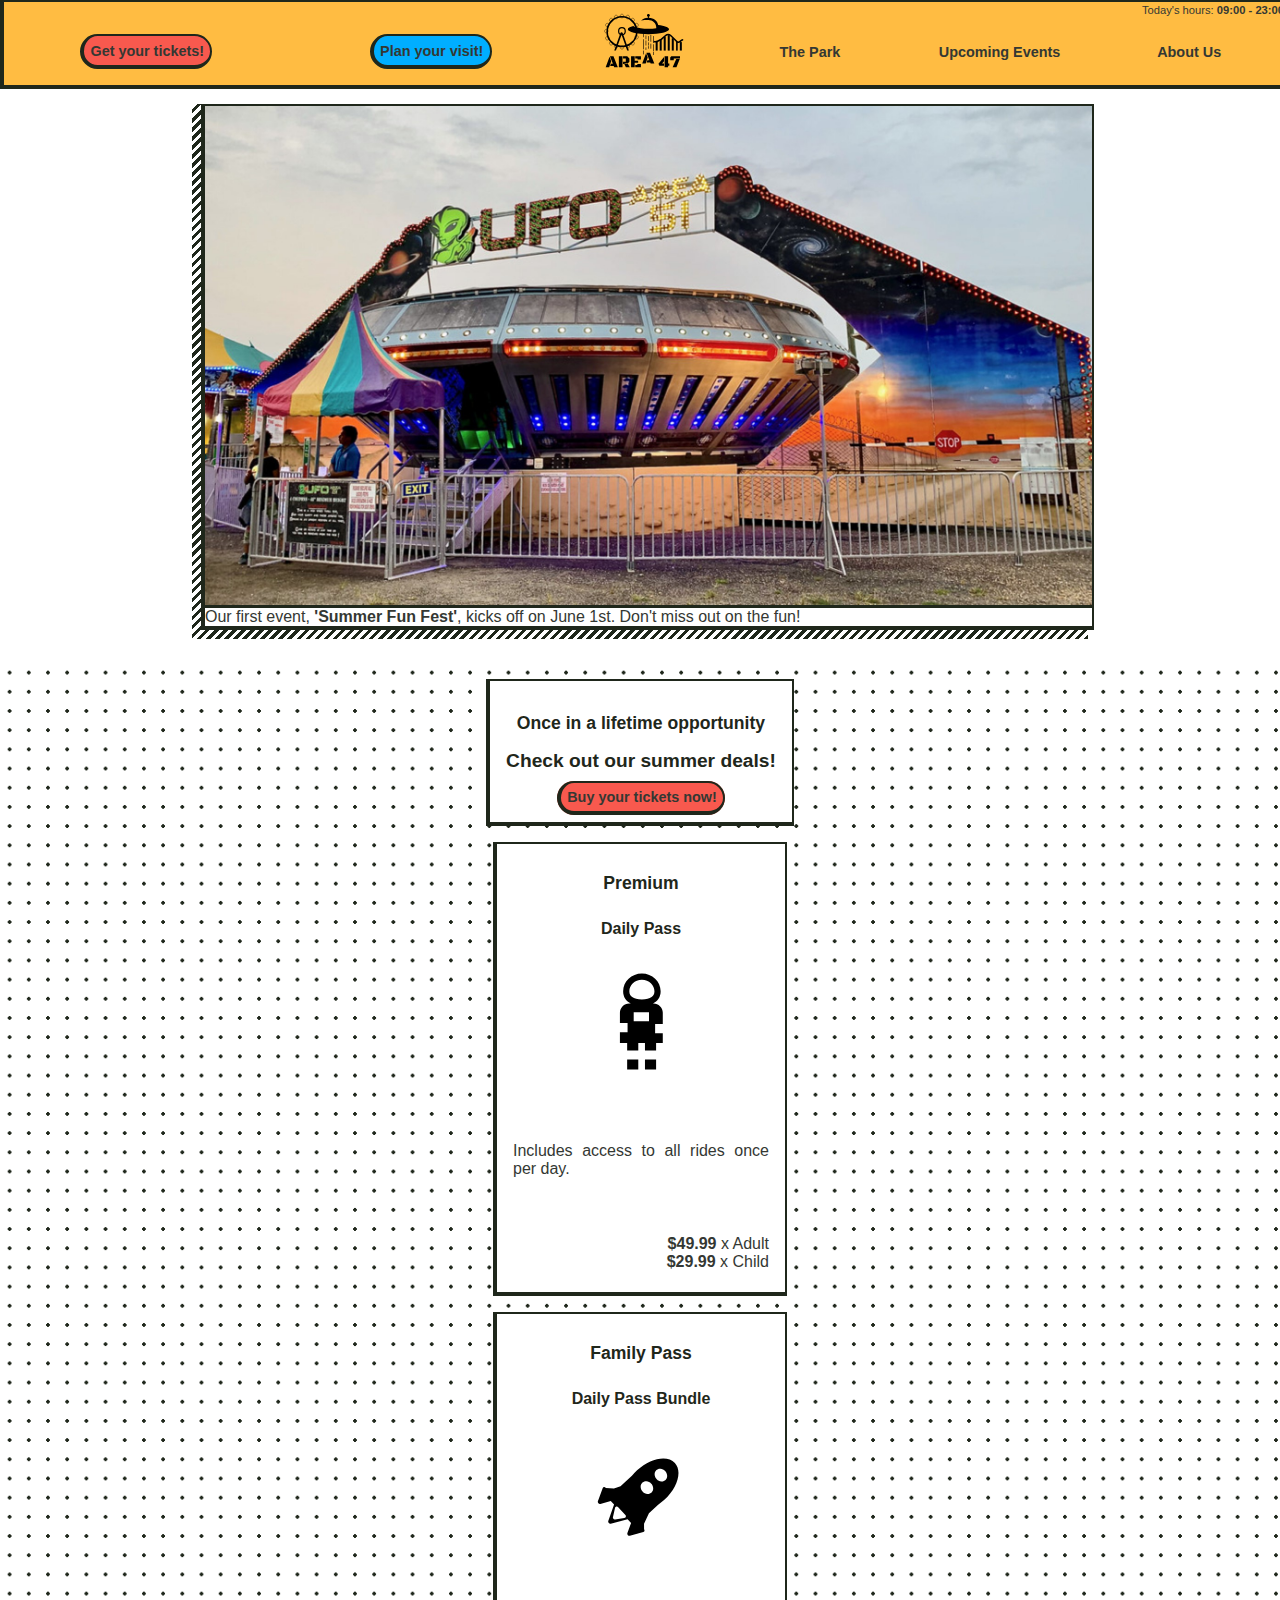
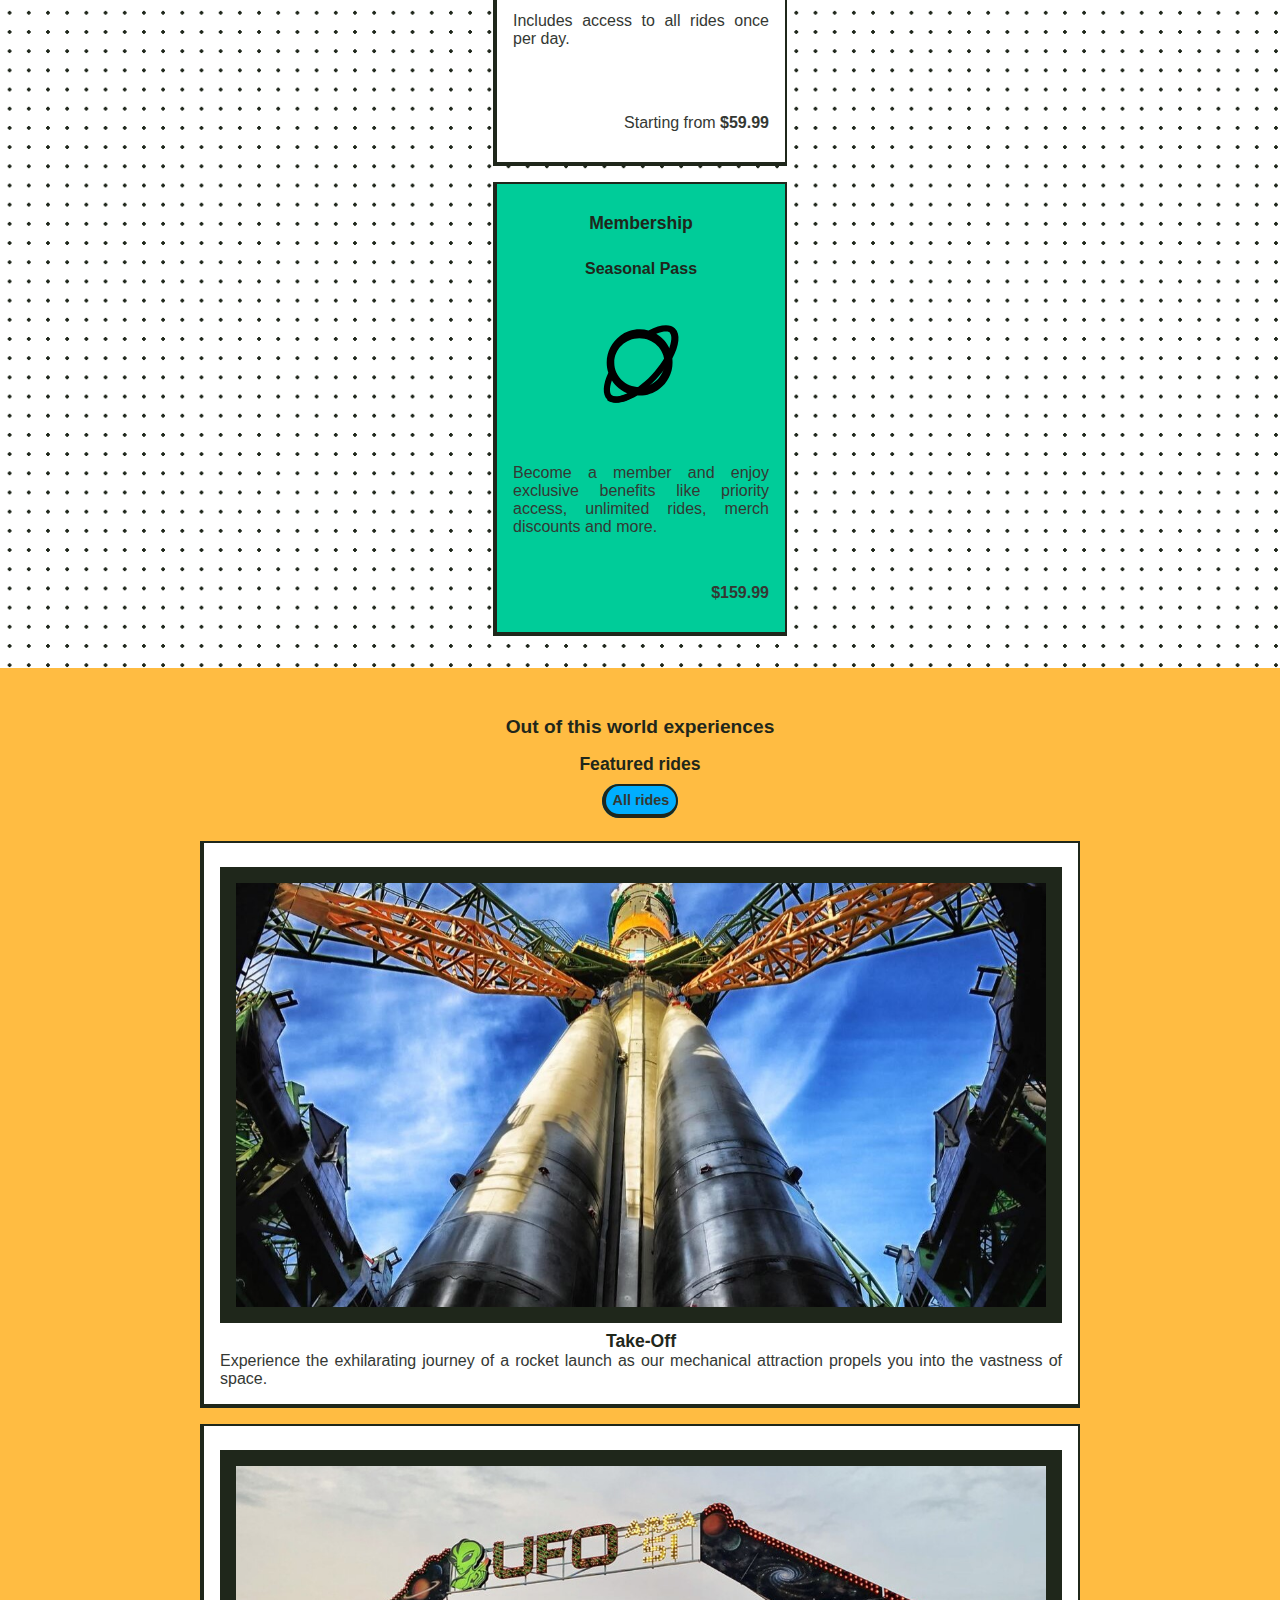
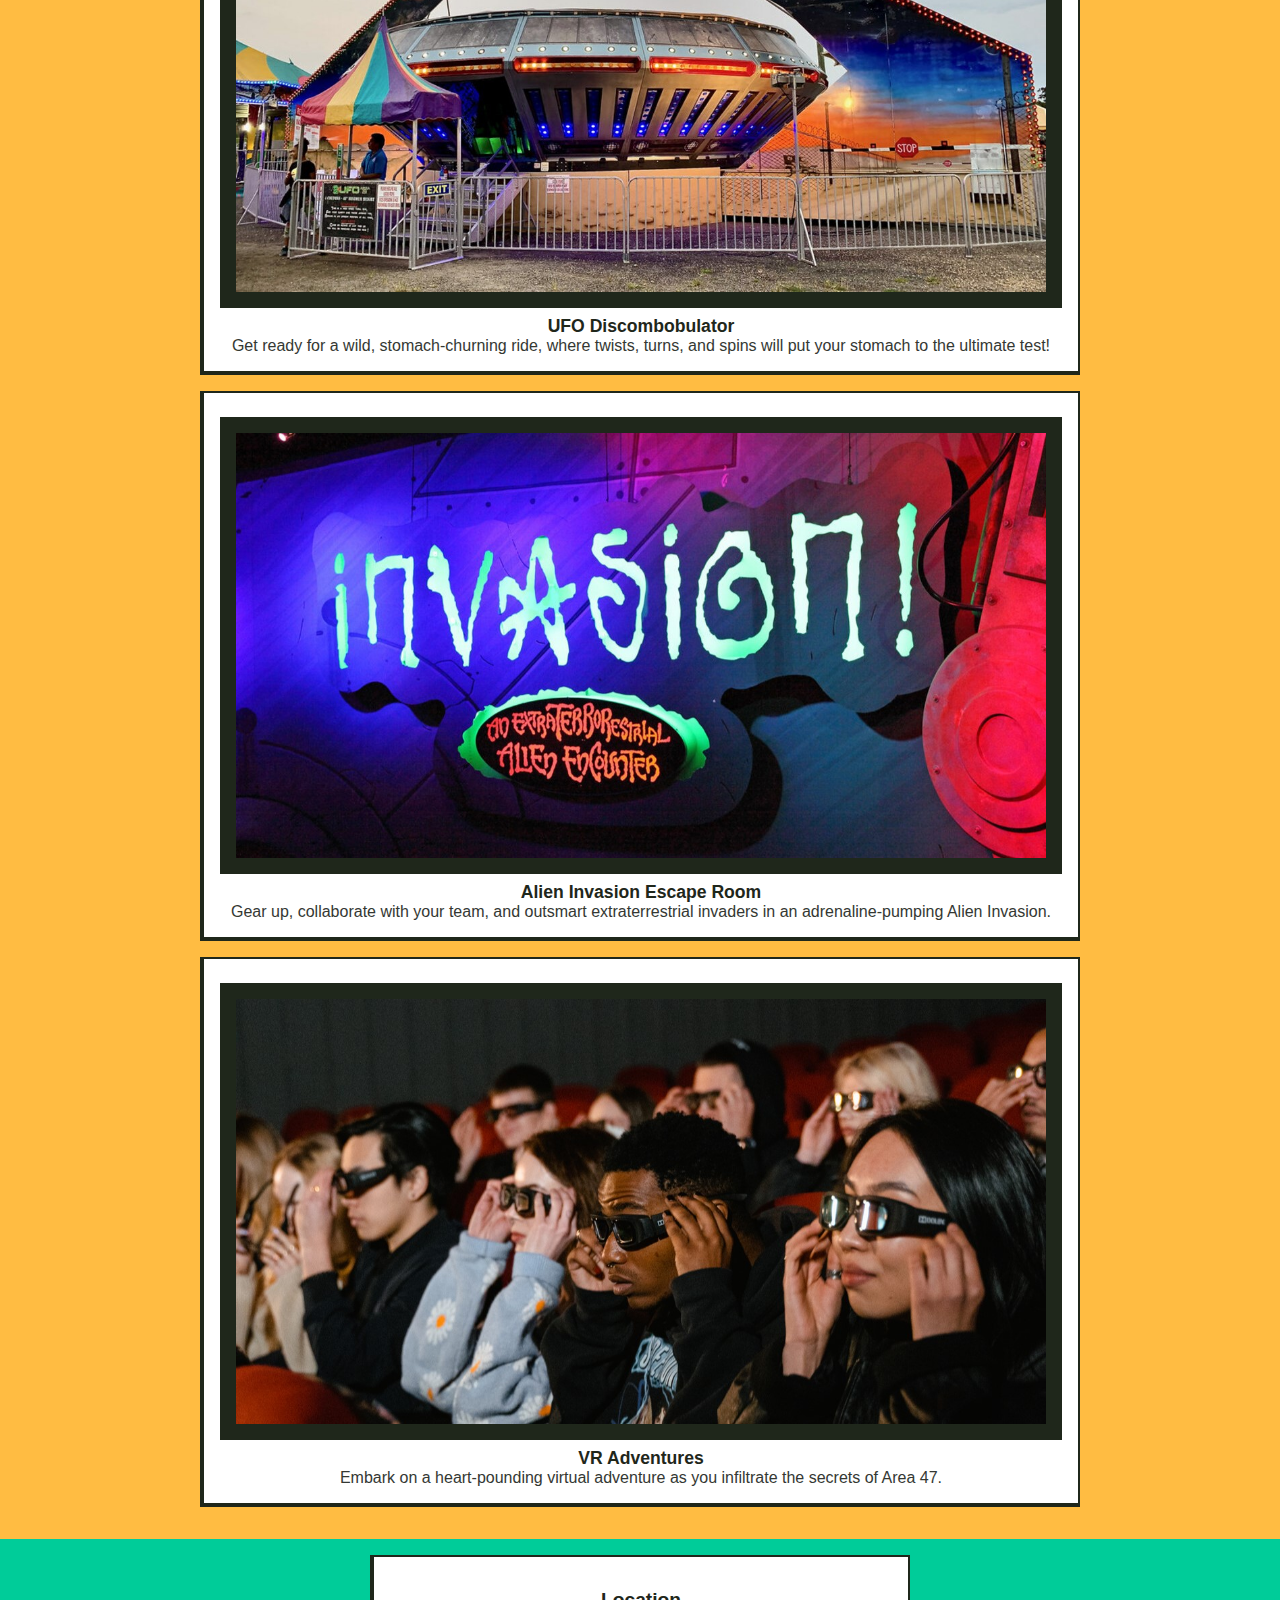
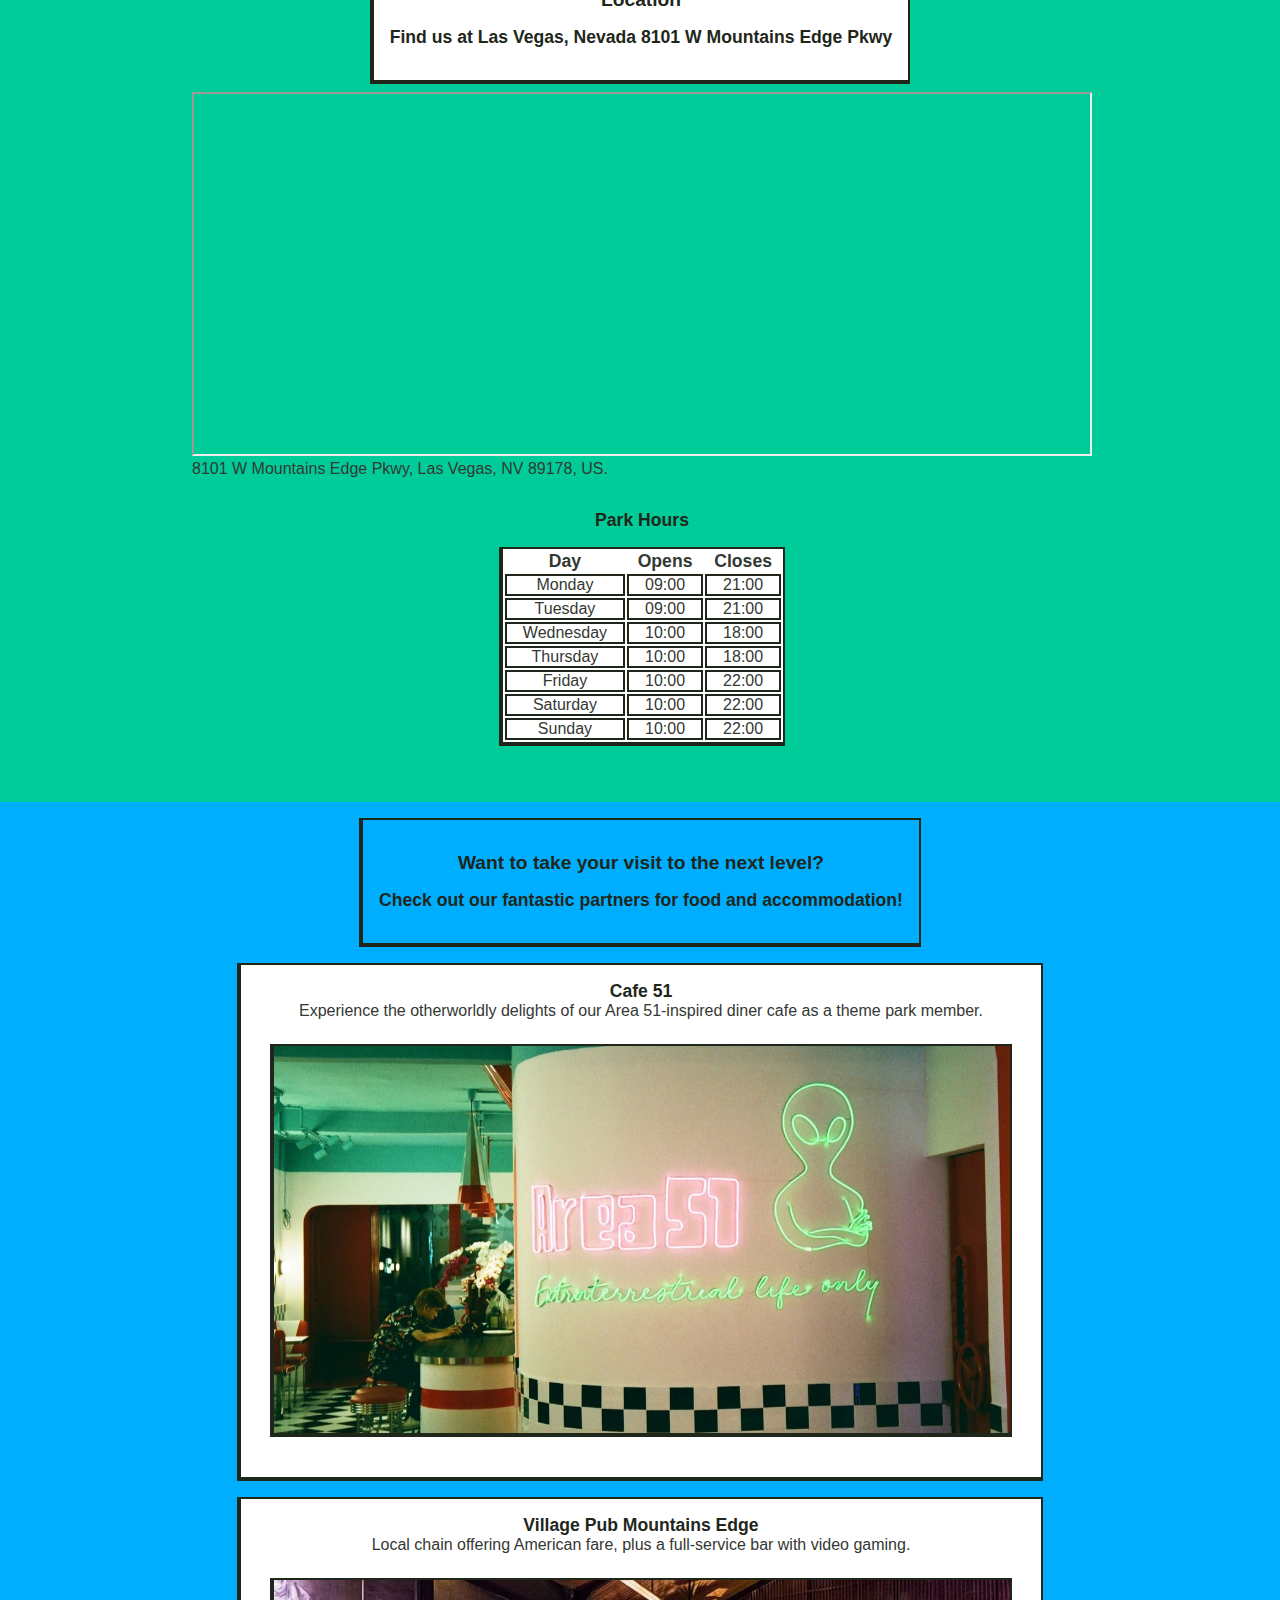
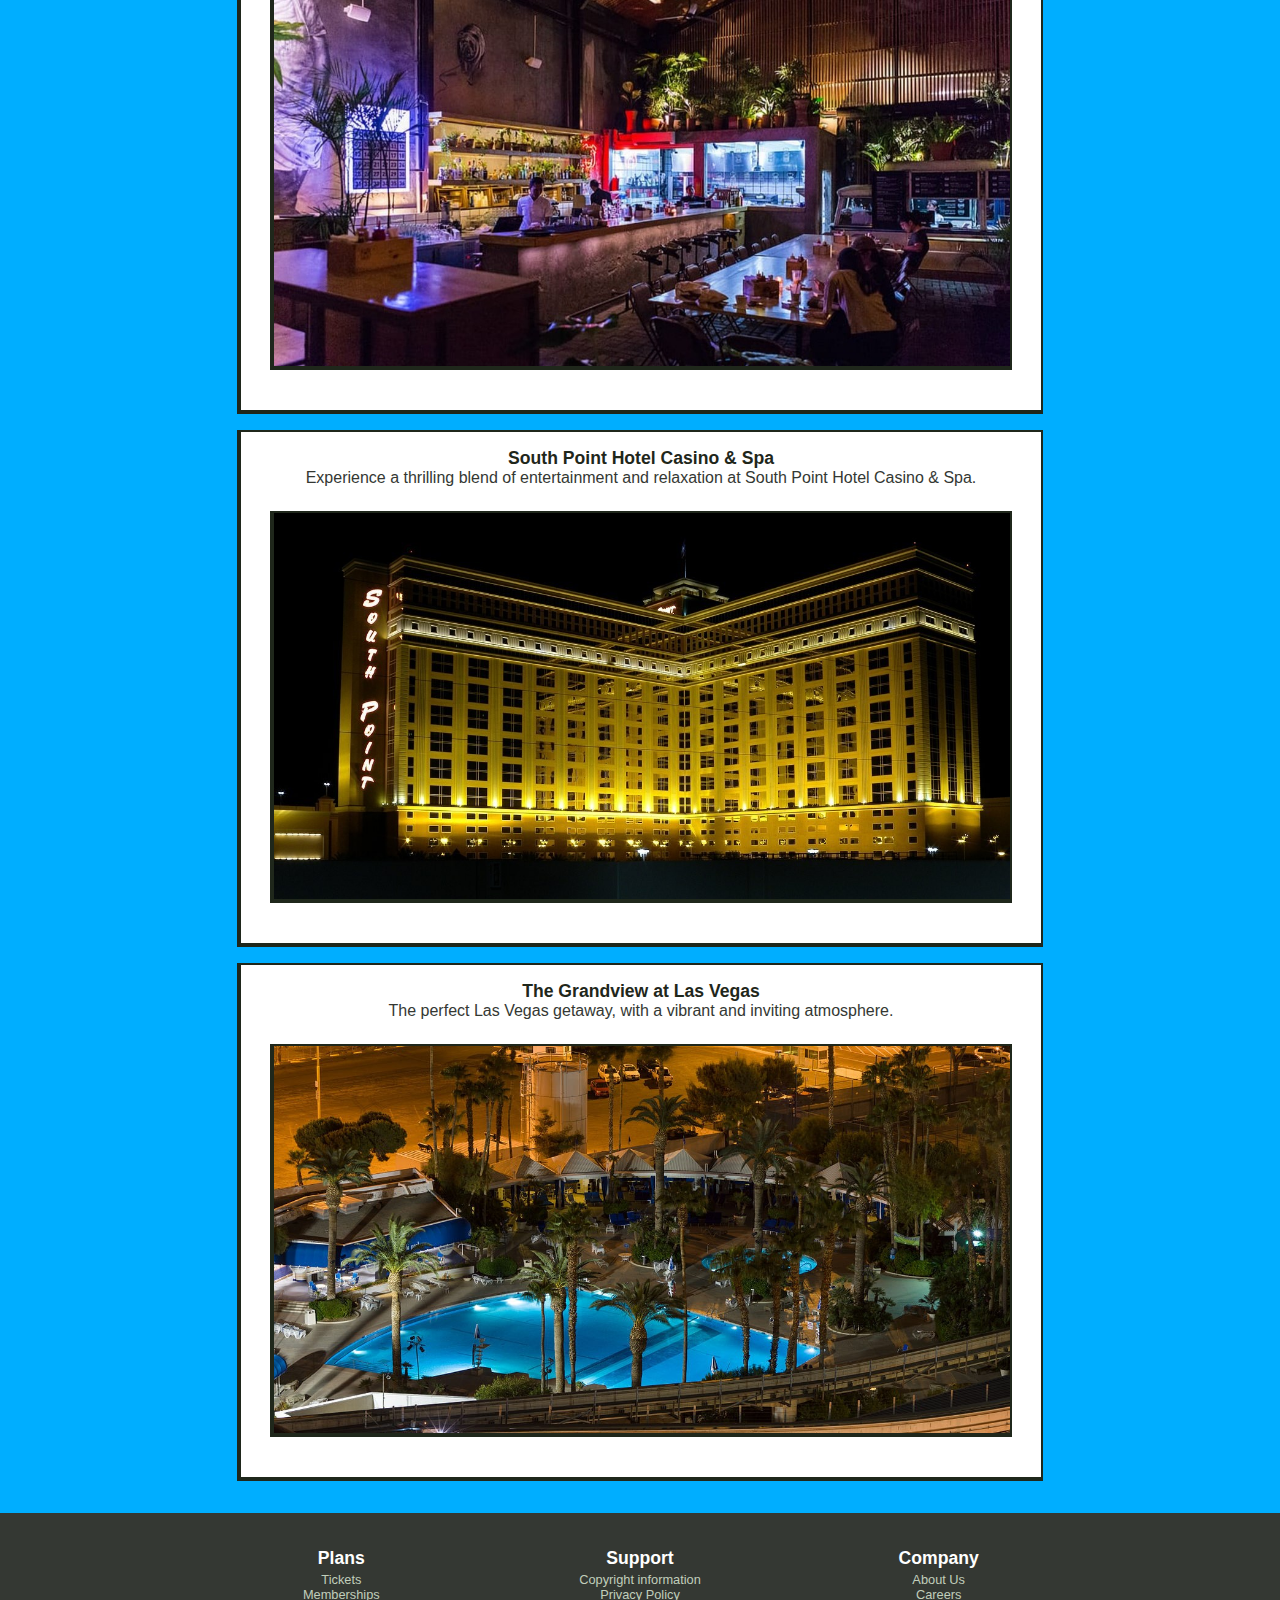
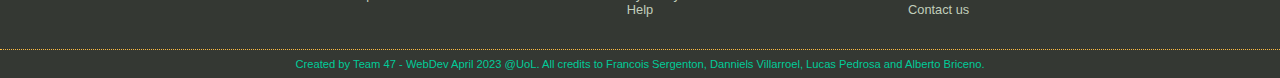
==== commit 8c081dbb: "Added more rides" ====
--- a/index.html
+++ b/index.html
@@ -15,14 +15,14 @@
             <a href="index.html" class="navbar__logo"><img src="assets/icons/logo.svg" alt="area 47 logo"></a>
             <p class="navbar__info">Today's hours: <b>09:00 - 23:00</b></p>
             <ul class="navbar__menu-left">
-                <li><a href="your_visit.html#tickets">Get your tickets!</a></li>
-                <li><a href="your_visit.html">Plan your visit!</a></li>
+                <li><a class="button-red" href="your_visit.html#tickets">Get your tickets!</a></li>
+                <li><a class="button-blue" href="your_visit.html#directions">Plan your visit!</a></li>
             </ul>
-            <!-- HAMBURGER MENU: Workarround to transform navbar when in mobile without JS. -->
+            <!-- HAMBURGER MENU: Workarround to transform navbar when in mobile. -->
             <input type="checkbox" id="navbar-check" class="navbar__check">
-            <label for="navbar-check" class="navbar__label"><img src="assets/hamburger.svg" alt="Menu" /></label>
+            <label for="navbar-check" class="navbar__label"><img src="assets/icons/hamburger.svg" alt="Menu" /></label>
             <ul class="navbar__menu-right">
-                <li><a href="about_us.html#about">The Park</a></li>
+                <li><a href="your_visit.html#rides">The Park</a></li>
                 <li><a href="your_visit.html#events">Upcoming Events</a></li>
                 <li><a href="about_us.html">About Us</a></li>
             </ul>
@@ -44,7 +44,7 @@
         <!-- DEALS SECTION: Contains information about deals. Items for this section will be treated as CARDS.-->
         <section id="deals" class="bg-dots">
             <!-- SECTION INFORMATION: Contains text information relevant to the section. May specify h1, h2, h3..., p, as well as links. -->
-            <div class="section__information bordered bg-lightest">
+            <div class="information bordered bg-lightest">
                 <h2>Once in a lifetime opportunity</h2>
                 <h1>Check out our summer deals!</h1>
                 <a href="your_visit.html" class="button-red">Buy your tickets now!</a>
@@ -85,7 +85,7 @@
         <!-- FEATURED SECTION: Contains information about featured rides. Items for this section will be treated as RIDES. -->
         <section id="featured" class="bg-primary">
             <!-- SECTION INFORMATION: Contains text information relevant to the section. May specify h1, h2, h3..., p, as well as links. -->
-            <div class="section__information">
+            <div class="information">
                 <h1>Out of this world experiences</h1>
                 <h2>Featured rides</h2>
                 <a href="your_visit.html#rides" class="button-blue">All rides</a>
@@ -128,7 +128,7 @@
         <!-- LOCATION SECTION: Contains information about how to reach the park and park hours. Items for this section will be treated as MAP(figure), HOURS(table). -->
         <section id="location" class="bg-green">
             <!-- SECTION INFORMATION: Contains text information relevant to the section. May specify h1, h2, h3..., p, as well as links. -->
-            <div class="section__information bordered bg-lightest">
+            <div class="information bordered bg-lightest">
                 <h1>Location</h1>
                 <h2>Find us at Las Vegas, Nevada 8101 W Mountains Edge Pkwy</h2>
             </div>
@@ -139,7 +139,7 @@
                     <figcaption>8101 W Mountains Edge Pkwy, Las Vegas, NV 89178, US.</figcaption>
                 </figure>
                 <!-- HOURS: Specifies a heading, a table, table headers, table body, rows, and table data for weekdays, open time and close time. -->
-                <div class="section__information">
+                <div class="information">
                     <h2>Park Hours</h2>
                     <table class="bordered bg-lightest">
                         <tbody>
@@ -175,7 +175,7 @@
         <!-- PARTNER SECTION: Contains information about food and acommodation. Items for this section will be treated as PARTNERS. -->
         <section id="partners" class="bg-blue">
             <!-- SECTION INFORMATION: Contains text information relevant to the section. May specify h1, h2, h3..., p, as well as links. -->
-            <div class="section__information bordered bg-blue">
+            <div class="information bordered bg-blue">
                 <h1>Want to take your visit to the next level?</h1>
                 <h2>Check out our fantastic partners for food and accommodation!</h2>
             </div>
--- a/css/style.css
+++ b/css/style.css
@@ -197,6 +197,11 @@
     margin: auto;
     display: block;
 }
+
+ul[class^="navbar__menu"] a:hover {
+    text-shadow: 0.1rem 0.1rem var(--color-accent-green);
+    transition: all ease-in-out 0.1s;
+  }
 /* ##########END OF HEADER########## */
 
 /* ##########START OF FOOTER########## */
@@ -261,8 +266,8 @@
 
 iframe {
     width: 100%;
-    min-height: 40vh;
-    min-width: 40vw;
+    height: 40vh;
+    width: 40vw;
 }
 
 th {
@@ -325,7 +330,9 @@
 /* ##########END OF CONTENT STRUCTURE########## */
 
 /* ##########START OF SPECIFIC CONTENT COMPONENTS########## */
+
 /* Banner */
+
 .banner {
     width: 100%;
     margin-left: auto;
@@ -347,21 +354,32 @@
     text-align: justify;
     border-top: solid var(--color-darkest);
 }
-/* Section Information */
-.section__information {
+
+/* hero */
+
+.hero {
+    width: 70%;
+    overflow: hidden;
+    margin-left: auto;
+    margin-right: auto;
+    display: flex;
+}
+/* section information */
+.information {
     width: fit-content;
     padding: 1rem;
     text-align: center;
     margin: auto;
 }
 
-.section__information * {
+.information * {
     margin: 1rem auto;
     align-items: center;
     text-align: center;
 }
 
-/* Card */
+/* cards */
+
 div[class^="card"] {
     width: fit-content;
     height: fit-content;
@@ -397,7 +415,14 @@
     text-align: end;
 }
 
+div[class*="type-ticket"]:hover {
+    box-shadow: 0 0.5rem 0.5rem var(--color-dark);
+    transition: all ease-in-out 0.1s;
+  }
+
 /* card types */
+
+/* card type ticket */
 
 div[class*="type-ticket"] {
     width: 16rem;
@@ -435,6 +460,8 @@
     margin: auto;
 }
 
+/* card type ride */
+
 div[class*="type-ride"] {
     width: fit-content;
     display: grid;
@@ -454,6 +481,8 @@
     margin-right: auto;
 }
 
+/* card type partner */
+
 div[class*="type-partner"] {
     max-width: 60vw;
     display: grid;
@@ -473,6 +502,8 @@
     margin-right: auto;
 }
 
+/* card type event */
+
 div[class*="type-event"] {
     display: grid;
     grid-template-rows: 1fr 1fr 8fr;
@@ -486,6 +517,92 @@
     display: flex;
     align-items: start;
     justify-content: start;
+}
+
+/* forms */
+
+.ticket-form {
+    display: flex;
+    flex-direction: column;
+    border-radius: 2rem;
+    justify-content: space-around;
+    align-content: center;
+    width: 25rem;
+}
+
+form label {
+    border: unset;
+    font-size: var(--size-h3);
+    font-weight: var(--weight-bold);
+    margin: auto;
+}
+
+form input {
+    border: unset;
+    font-size: var(--size-p2);
+    font-weight: var(--weight-regular);
+}
+
+.ticket-form__radial {
+    display: flex;
+    flex-flow: row;
+    text-align: center;
+    padding: 1rem 0;
+}
+
+.ticket-form__radial input[type="radio"] {
+    accent-color: var(--color-accent-green);
+}
+
+.ticket-form__number {
+    display: flex;
+    flex-flow: row;
+    text-align: center;
+    border-top: var(--border-regular) dotted var(--color-darkest);
+    padding: 1rem 0;
+}
+
+.ticket-form__number div {
+    display: flex;
+    flex-flow: row;
+    justify-content: center;
+}
+
+.ticket-form__date {
+    display: flex;
+    flex-flow: column;
+    text-align: center;
+    border-top: var(--border-regular) dotted var(--color-darkest);
+    padding: 1rem 0;
+}
+
+.ticket-form__number input {
+    border: unset;
+    width: 3rem;
+}
+
+.ticket-form__date input {
+    border: unset;
+    width: 9rem;
+    margin: auto;
+}
+
+.contact-form {
+    display: flex;
+    flex-direction: column;
+    border-radius: 2rem;
+    padding: 1rem;
+    justify-content: space-around;
+    align-content: center;
+    width: 100%;
+}
+
+.contact-form__message {
+    height: 20rem;
+}
+
+.contact-form__message input {
+    height: 100%;
 }
 
 /* Buttons */
@@ -521,6 +638,13 @@
     width: fit-content;
     margin: auto;
 }
+
+ a[class*="button"]:hover,
+ input[class*="button"]:hover {
+    box-shadow: 0 0.1rem 0.1rem var(--color-dark);
+    transition: all ease-in-out 0.1s;
+  }
+
 /* ##########END OF CONTENT COMPONENTS########## */
 
 /* ##########START OF DECORATION########## */
@@ -586,95 +710,112 @@
 }
 /* ##########END OF DECORATION########## */
 
-.ticket-form {
-    display: flex;
-    flex-direction: column;
-    border-radius: 2rem;
-    padding: 1rem;
-    justify-content: space-around;
-    align-content: center;
-    width: 30rem;
-}
-
-form label {
-    border: unset;
-    font-size: var(--size-h3);
-    font-weight: var(--weight-bold);
-    margin: auto;
-}
-
-form input {
-    border: unset;
-    font-size: var(--size-p2);
-    font-weight: var(--weight-regular);
-}
-
-.ticket-form__radial {
-    display: flex;
-    flex-flow: row;
-    text-align: center;
-    padding: 1rem 0;
-}
-
-.ticket-form__radial input[type="radio"] {
-    accent-color: var(--color-accent-green);
-}
-
-.ticket-form__number {
-    display: flex;
-    flex-flow: row;
-    text-align: center;
-    border-top: var(--border-regular) dotted var(--color-darkest);
-    padding: 1rem 0;
-}
-
-.ticket-form__number div {
-    display: flex;
-    flex-flow: row;
-    justify-content: center;
-}
-
-.ticket-form__date {
-    display: flex;
-    flex-flow: column;
-    text-align: center;
-    border-top: var(--border-regular) dotted var(--color-darkest);
-    padding: 1rem 0;
-}
-
-.ticket-form__number input {
-    border: unset;
-    width: 3rem;
-}
-
-.ticket-form__date input {
-    border: unset;
-    width: 9rem;
-    margin: auto;
-}
-
-.contact-form {
-    display: flex;
-    flex-direction: column;
-    border-radius: 2rem;
-    padding: 1rem;
-    justify-content: space-around;
-    align-content: center;
-    width: 100%;
-}
-
-.contact-form__message {
-    height: 20rem;
-}
-
-.contact-form__message input {
-    height: 100%;
-}
-
-.hero {
-    width: 70%;
-    overflow: hidden;
-    margin-left: auto;
-    margin-right: auto;
-    display: flex;
-}+/* ##########START OF MEDIA QUERIES########## */
+
+@media screen and (max-width: 80rem) {
+
+    iframe {
+        height: 40vh;
+        width: 70vw;
+    }
+    
+    .header {
+        top: 0;
+    }
+
+    .navbar {
+        width: 100%;
+    }
+
+    div[class$="container-flex"] {
+        width: 100%;
+    }
+
+    div[class*="flex-row"] {
+        flex-flow: column;
+    }
+
+    div[class$="container-grid"] {
+        width: 100%;
+    }
+
+    div[class*="grid-two-cols"] {
+        grid-template-columns: 1fr;
+    }
+
+    div[class*="grid-three-cols"] {
+        grid-template-columns: 1fr;
+    }
+
+    div[class*="type-ride"] {
+        grid-template-rows: auto;
+    }
+
+    div[class*="type-event"] {
+        display: grid;
+        grid-template-rows: auto;
+        grid-template-areas:
+            "card-image card-image"
+            "card-title card-title"
+            "card-subtitle card-subtitle"
+            "card-description card-description";
+    }
+
+    div[class*="type-partner"] {
+        grid-template-rows: auto;
+    }
+}
+
+@media screen and (max-width: 49rem) {
+
+    .navbar {
+        grid-template-rows: 1fr 1fr 1fr;
+        grid-template-columns: 1fr 1fr 1fr;
+        grid-template-areas: 
+            "logo . info"
+            "logo . label"
+            "logo . label";
+    }
+
+    ul[class$="left"] {
+        display: none;
+    }
+
+    .navbar__label {
+        display: grid;
+        cursor: pointer;
+        grid-area: label;
+    }
+
+    .navbar__label img {
+        margin: auto;
+        width: 3rem;
+    }
+
+    ul[class$="right"] {
+        display: grid;
+        grid-template-columns: 2fr;
+        grid-column: 1/4;
+        text-align: center;
+        max-height: 0;
+        overflow: hidden;
+        transition: all ease-in-out 0.3s;
+    }
+
+    .navbar input:checked ~ ul[class$="right"] {
+        max-height: 90vh;
+    }
+
+    ul[class$="right"] li {
+        background-color: var(--color-lightest);
+        border-top: 0.15rem solid black;
+    }
+
+    ul[class$="right"] a {
+        display: block;
+        padding: 1rem;
+    }
+
+}
+
+/* ##########END OF MEDIA QUERIES########## */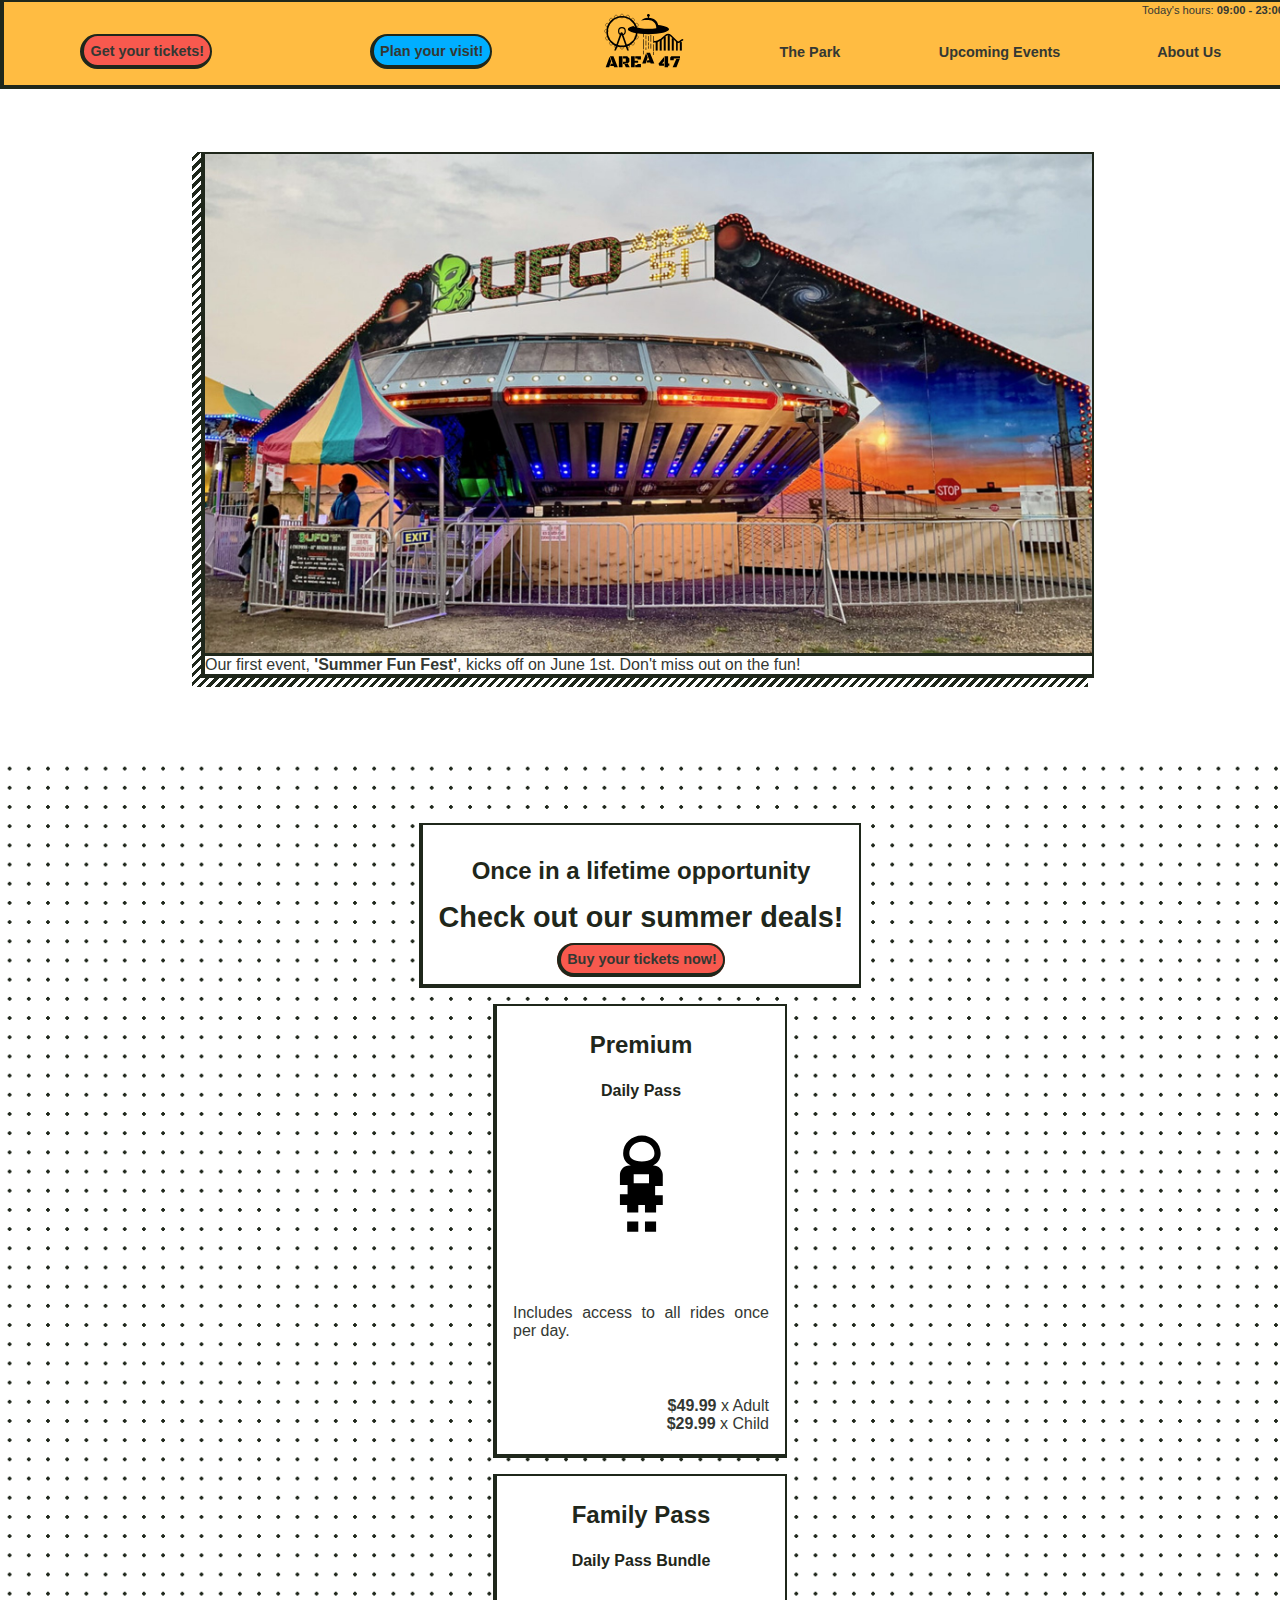
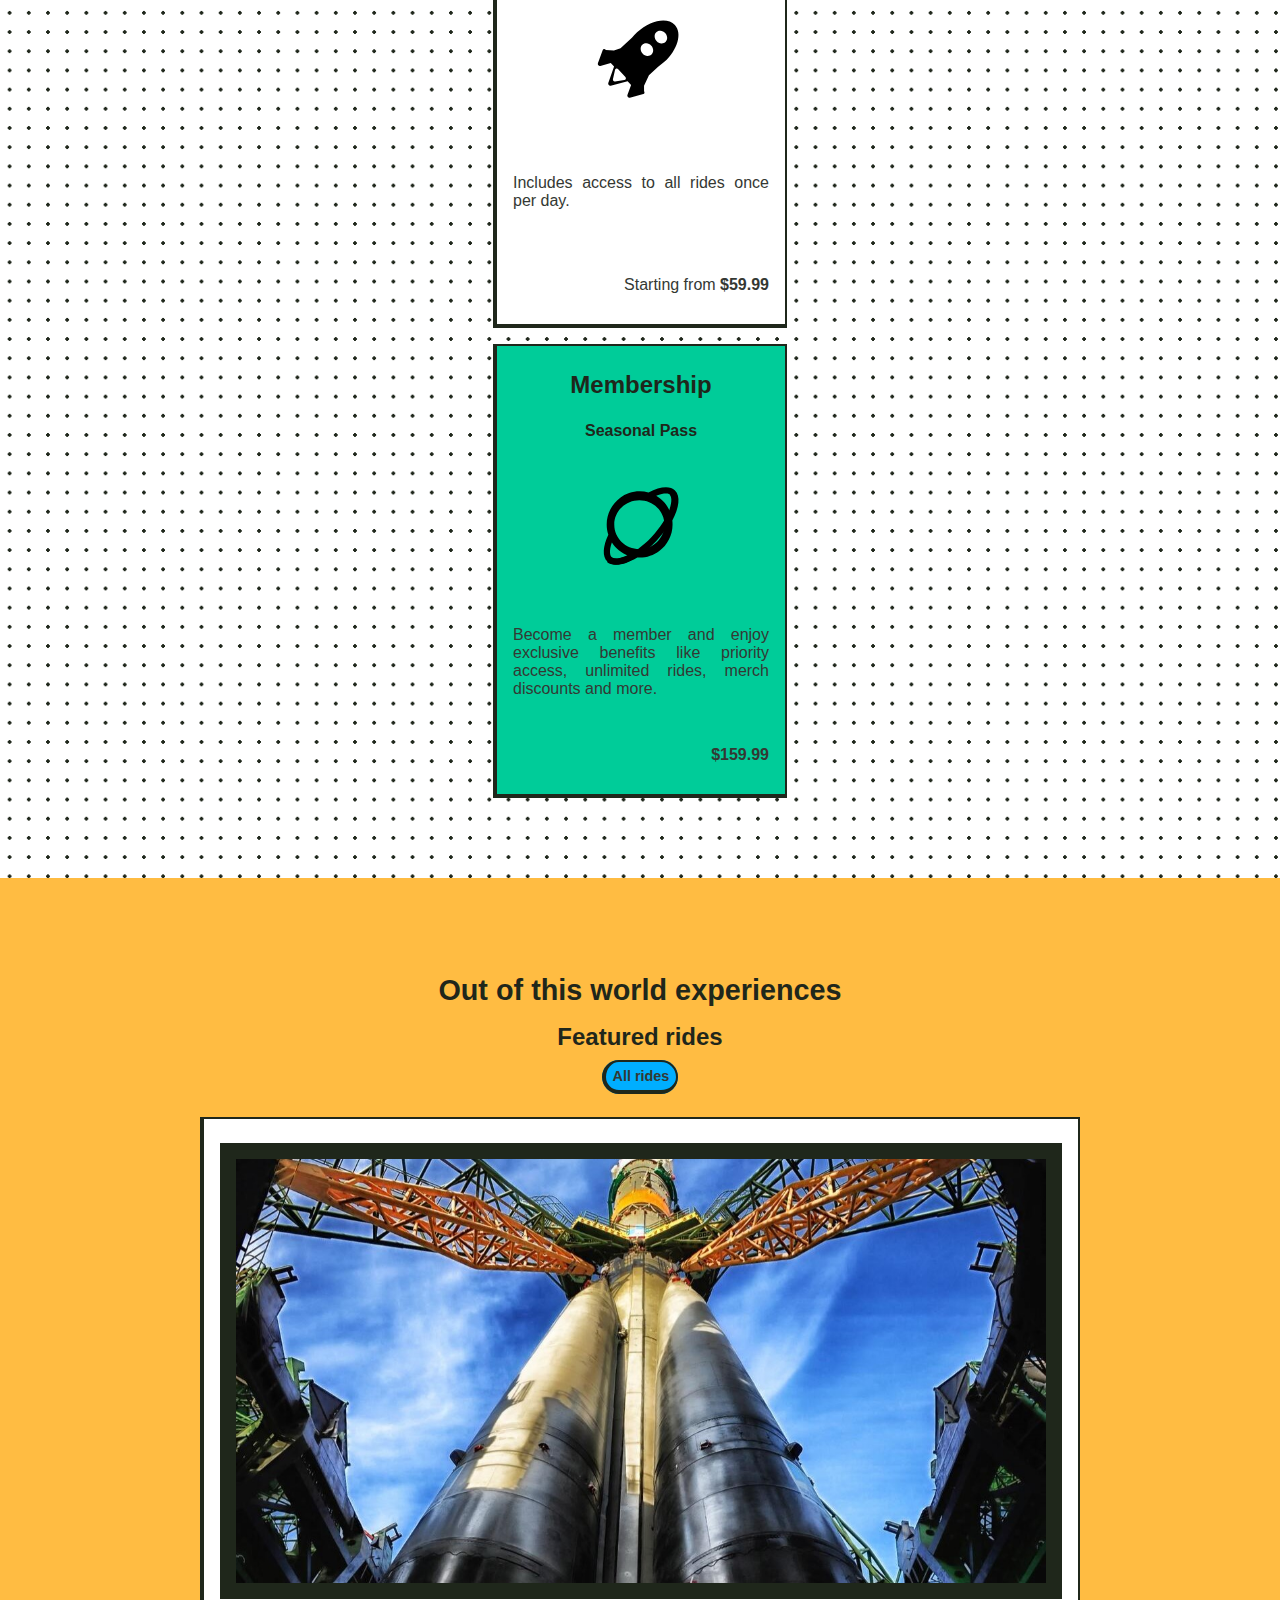
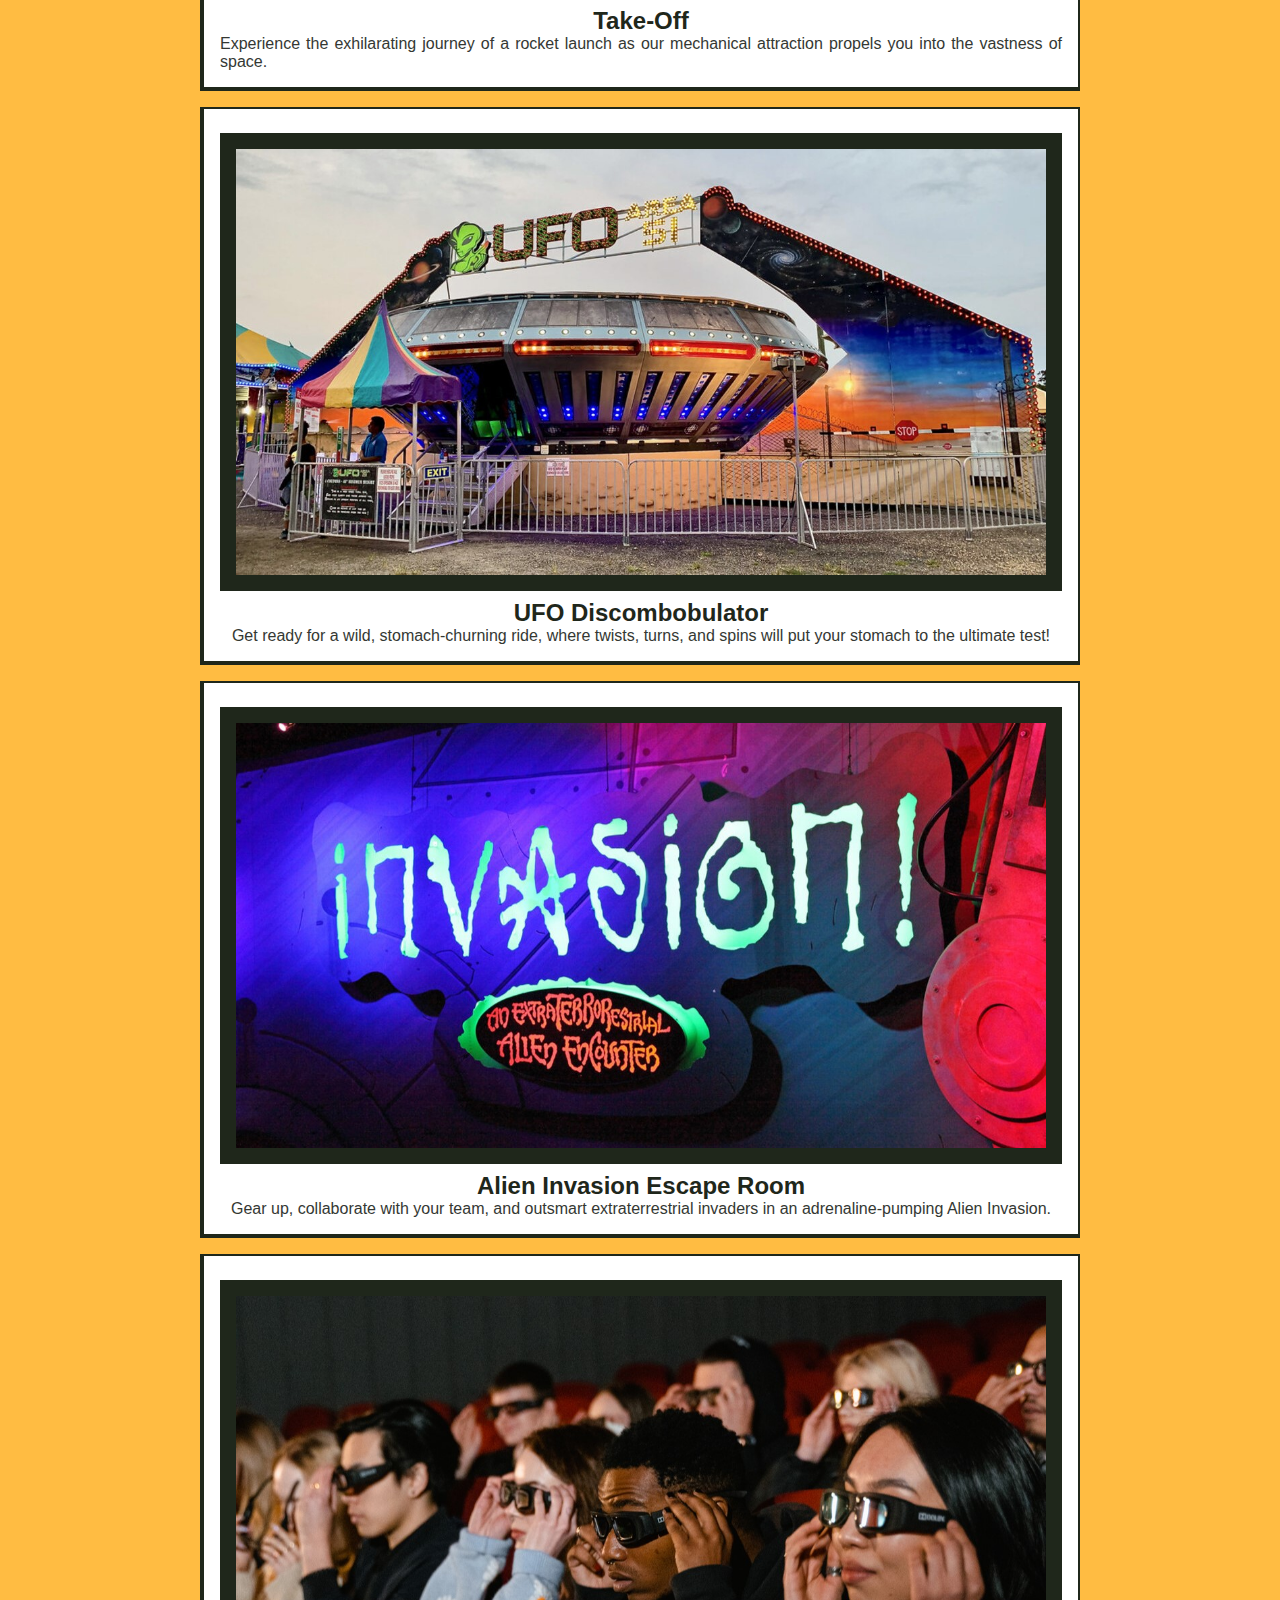
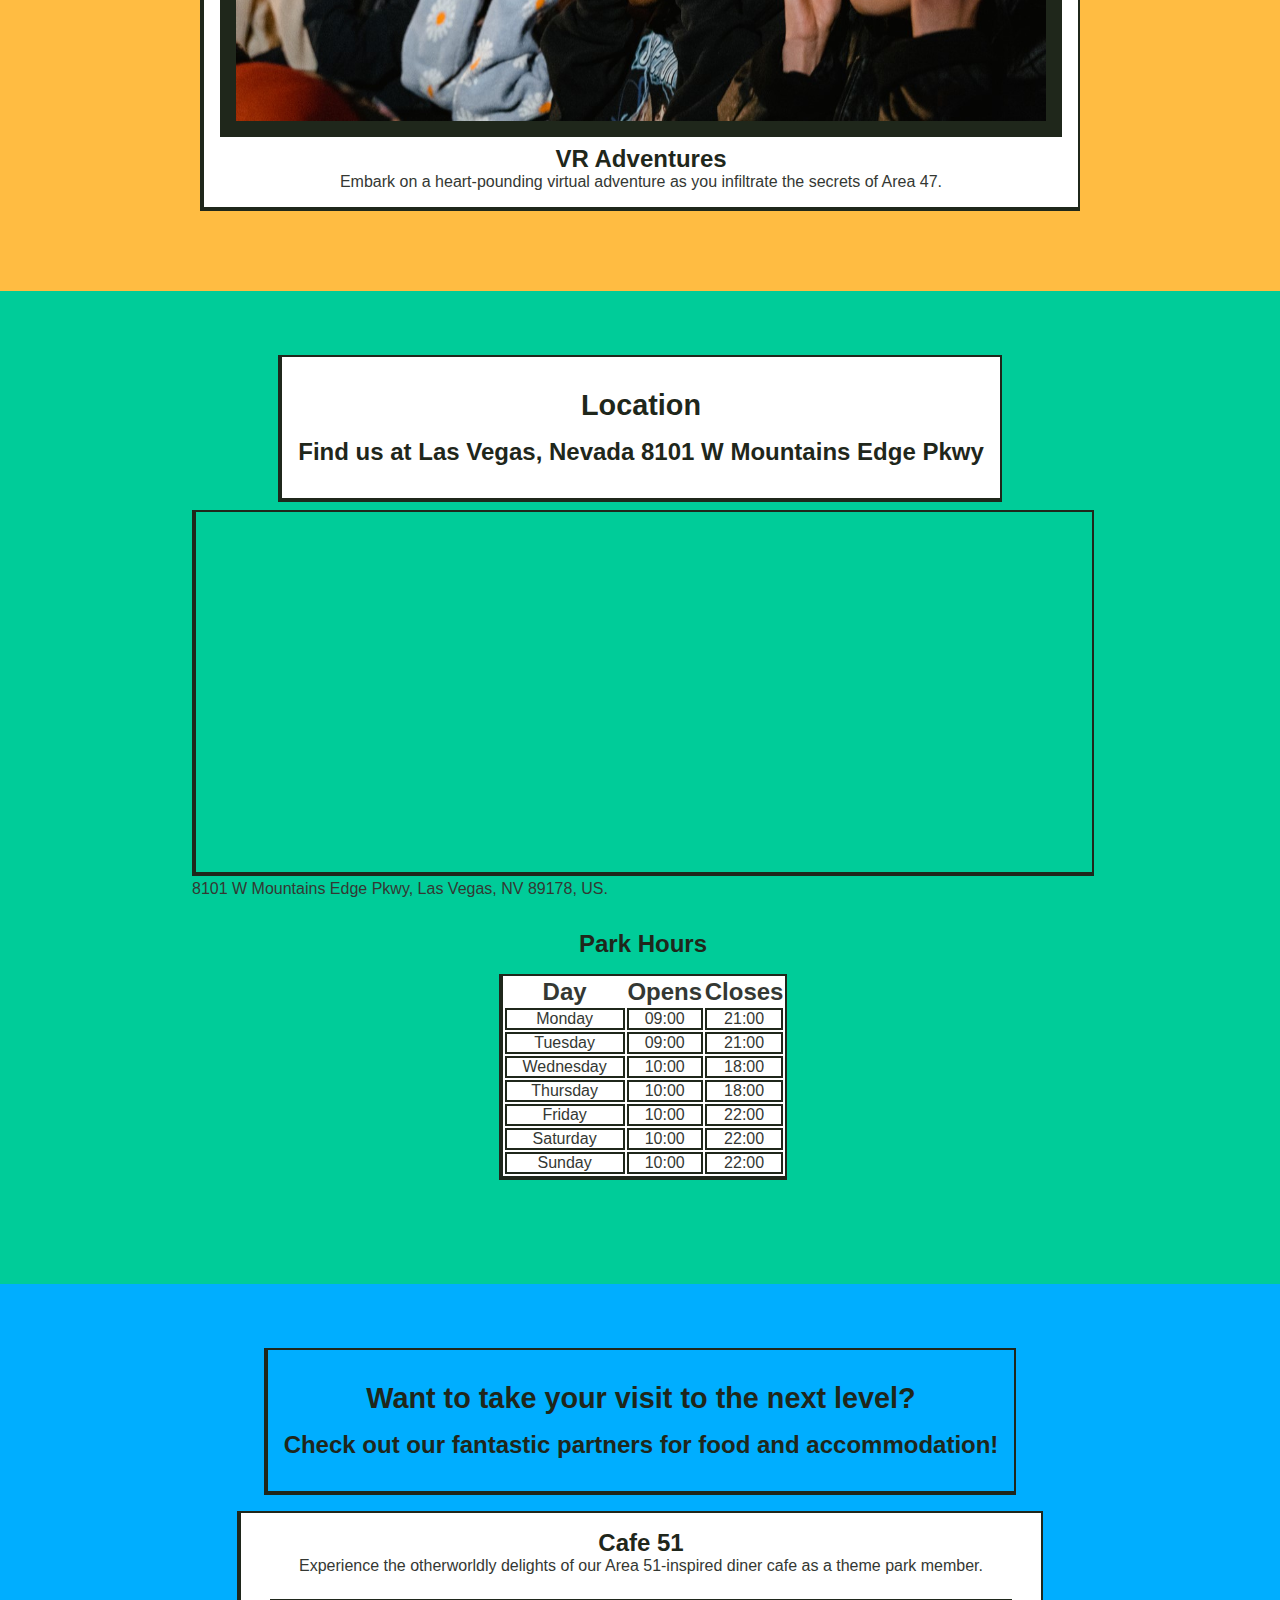
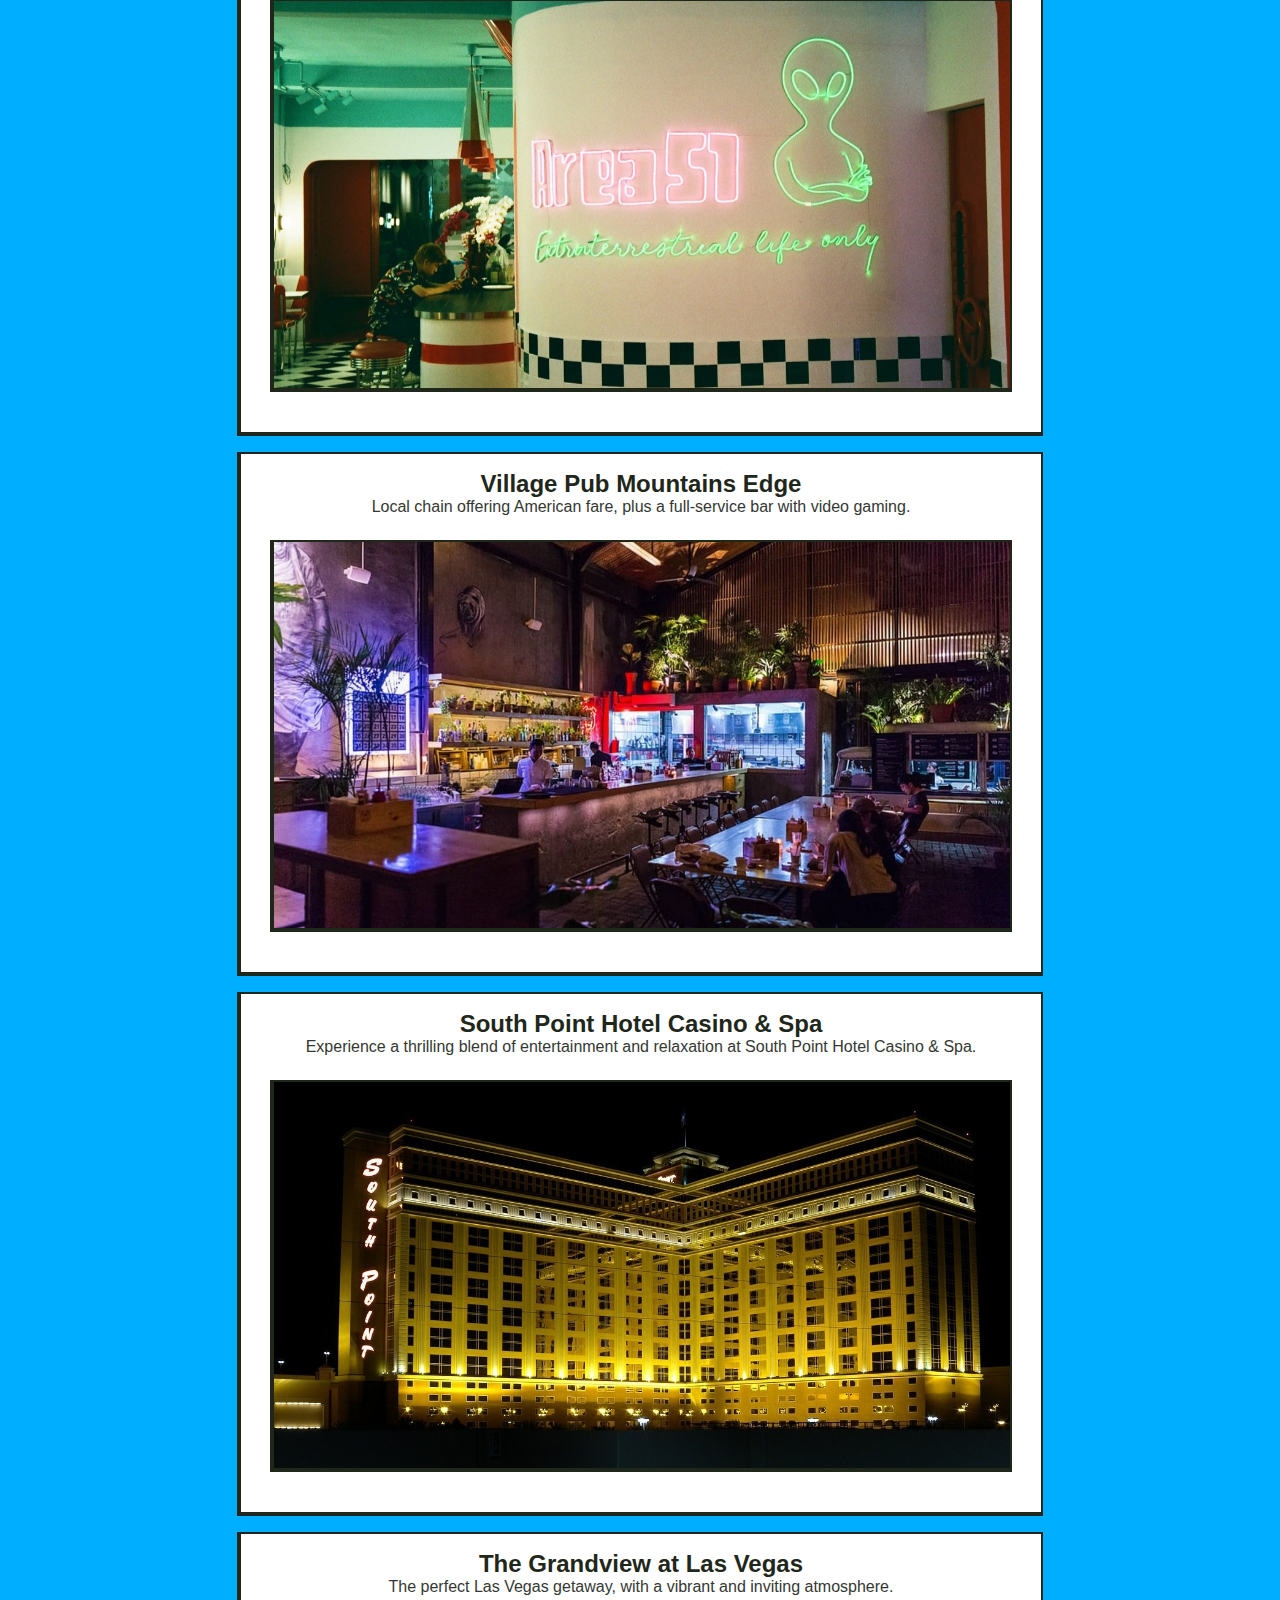
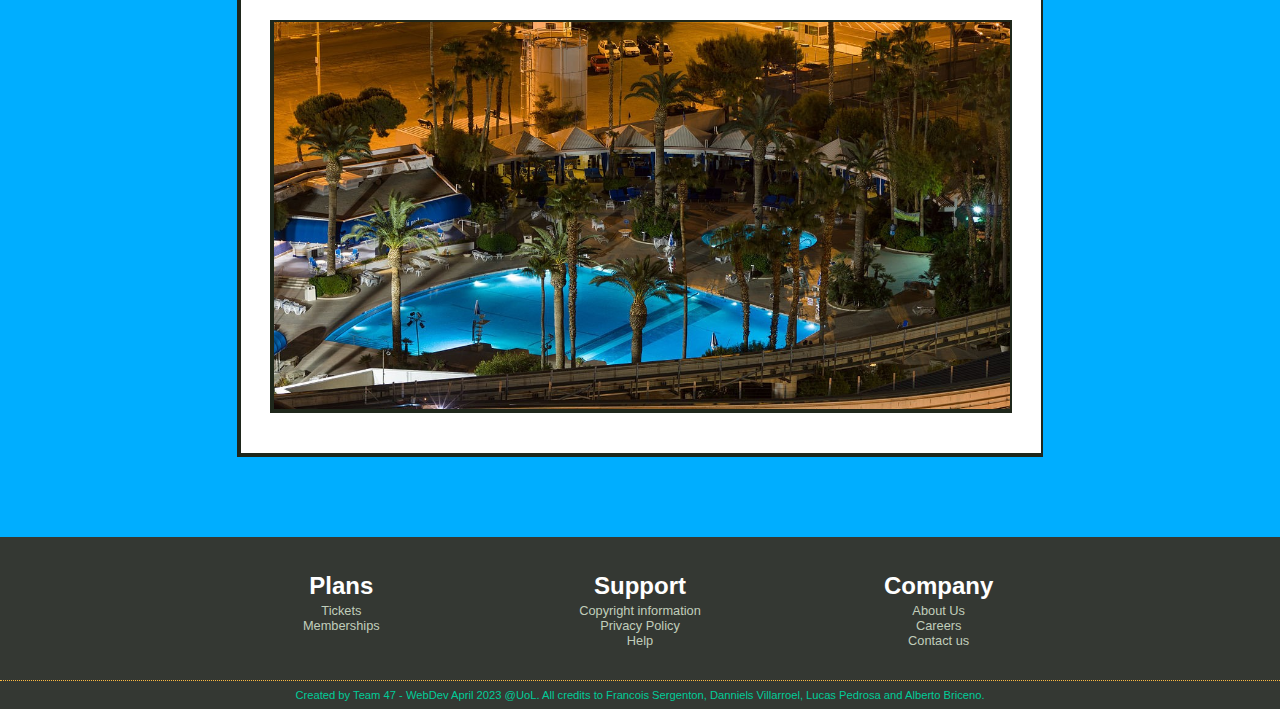
==== commit f3849ecf: "Added #id navigation to a tags" ====
--- a/index.html
+++ b/index.html
@@ -135,7 +135,7 @@
             <!-- MAP: Specifies an iframe (Google Maps embedded map), and a figcaption. -->
             <div class="container__grid-two-cols">
                 <figure>
-                    <iframe src="https://www.google.com/maps/embed?pb=!1m14!1m12!1m3!1d2033.2994493219244!2d-115.26764380509697!3d36.004127821631805!2m3!1f0!2f0!3f0!3m2!1i1024!2i768!4f13.1!5e0!3m2!1ses-419!2sec!4v1687545298673!5m2!1ses-419!2sec"></iframe>
+                    <iframe class="bordered" src="https://www.google.com/maps/embed?pb=!1m14!1m12!1m3!1d2033.2994493219244!2d-115.26764380509697!3d36.004127821631805!2m3!1f0!2f0!3f0!3m2!1i1024!2i768!4f13.1!5e0!3m2!1ses-419!2sec!4v1687545298673!5m2!1ses-419!2sec"></iframe>
                     <figcaption>8101 W Mountains Edge Pkwy, Las Vegas, NV 89178, US.</figcaption>
                 </figure>
                 <!-- HOURS: Specifies a heading, a table, table headers, table body, rows, and table data for weekdays, open time and close time. -->
--- a/css/style.css
+++ b/css/style.css
@@ -19,8 +19,8 @@
     /* Font Variables */
     --ui-font: 'Chivo', sans-serif;
     --content-font: 'FamiljenGrotesk', sans-serif;
-    --size-h1: 1.2rem;
-    --size-h2: 1.1rem;
+    --size-h1: 1.8rem;
+    --size-h2: 1.5rem;
     --size-h3: 1.0rem;
     --size-h4: 0.9rem;
     --size-p1: 1.0rem;
@@ -254,7 +254,7 @@
 
 section {
     min-height: 10rem;
-    padding: 1rem 0;
+    padding: 4rem 0;
     display: flex;
     flex-direction: column;
     text-justify: center;
@@ -464,8 +464,9 @@
 
 div[class*="type-ride"] {
     width: fit-content;
+    min-height: 25rem;
     display: grid;
-    grid-template-rows: 4fr 1fr 1fr;
+    grid-template-rows: 3fr 1fr 1fr;
     grid-template-columns: 1fr;
     grid-template-areas:
         "card-image"
@@ -527,7 +528,7 @@
     border-radius: 2rem;
     justify-content: space-around;
     align-content: center;
-    width: 25rem;
+    width: 30rem;
 }
 
 form label {
@@ -764,6 +765,10 @@
     div[class*="type-partner"] {
         grid-template-rows: auto;
     }
+
+    .ticket-form {
+        width: 20rem;
+    }
 }
 
 @media screen and (max-width: 49rem) {
